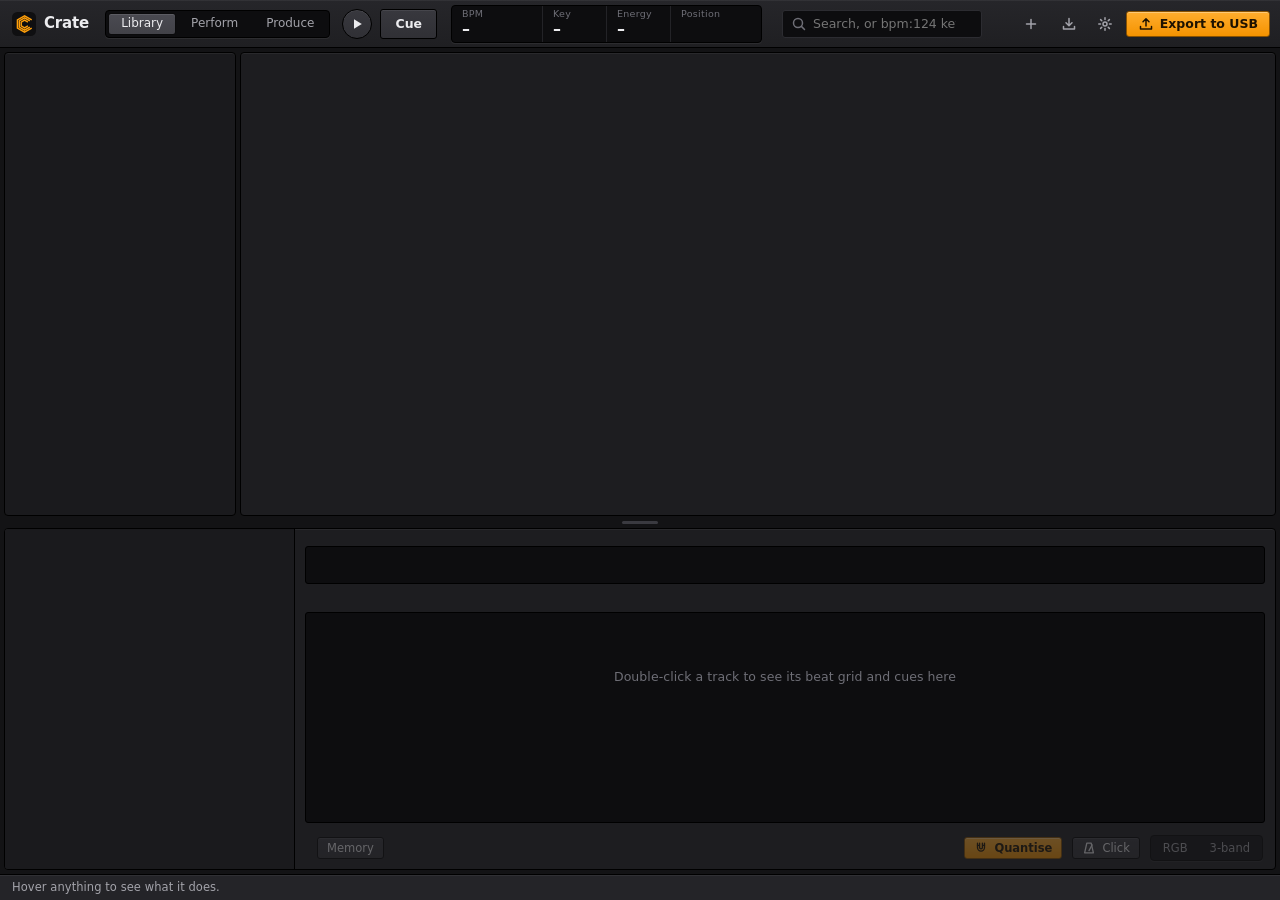
==== crate/web/index.html @ 129c5518 "Sticks in the sidebar: see what's on them, remove playlists and tracks (1.17.0) - Devices in the sid" ====
<!doctype html>
<html lang="en">
<head>
<meta charset="utf-8">
<meta name="viewport" content="width=device-width, initial-scale=1">
<title>Crate</title>
<link rel="icon" href="icon.png">
<link rel="stylesheet" href="css/base.css">
<link rel="stylesheet" href="css/library.css">
<link rel="stylesheet" href="css/perform.css">
<link rel="stylesheet" href="css/produce.css">
<link rel="stylesheet" href="css/theme.css">
<script type="module" src="js/app.js"></script>
</head>
<body>
<svg width="0" height="0" style="position:absolute" aria-hidden="true">
  <defs><radialGradient id="knobcap" cx="40%" cy="30%" r="75%"><stop offset="0" stop-color="#666a76"/><stop offset=".6" stop-color="#2c2e36"/><stop offset="1" stop-color="#17181d"/></radialGradient></defs>
  <symbol id="logo" viewBox="0 0 1024 1024"><rect width="1024" height="1024" rx="228" fill="#0f0f11"/><path d="M 840.8 336.0 L 536.0 160.0 L 231.2 336.0 L 231.2 688.0 L 536.0 864.0 L 840.8 688.0" fill="none" stroke="#ff9f0a" stroke-width="62" stroke-linejoin="miter" stroke-miterlimit="4"/><path d="M 759.4 383.0 L 536.0 254.0 L 312.6 383.0 L 312.6 641.0 L 536.0 770.0 L 759.4 641.0" fill="none" stroke="#ff9f0a" stroke-width="62" stroke-linejoin="miter" stroke-miterlimit="4"/><path d="M 678.0 430.0 L 536.0 348.0 L 394.0 430.0 L 394.0 594.0 L 536.0 676.0 L 678.0 594.0" fill="none" stroke="#ff9f0a" stroke-width="62" stroke-linejoin="miter" stroke-miterlimit="4"/></symbol>
  <symbol id="logo-sm" viewBox="0 0 1024 1024"><rect width="1024" height="1024" rx="228" fill="#0f0f11"/><path d="M 840.8 336.0 L 536.0 160.0 L 231.2 336.0 L 231.2 688.0 L 536.0 864.0 L 840.8 688.0" fill="none" stroke="#ff9f0a" stroke-width="62" stroke-linejoin="miter" stroke-miterlimit="4"/><path d="M 759.4 383.0 L 536.0 254.0 L 312.6 383.0 L 312.6 641.0 L 536.0 770.0 L 759.4 641.0" fill="none" stroke="#ff9f0a" stroke-width="62" stroke-linejoin="miter" stroke-miterlimit="4"/><path d="M 678.0 430.0 L 536.0 348.0 L 394.0 430.0 L 394.0 594.0 L 536.0 676.0 L 678.0 594.0" fill="none" stroke="#ff9f0a" stroke-width="62" stroke-linejoin="miter" stroke-miterlimit="4"/></symbol>
  <symbol id="i-search" viewBox="0 0 16 16"><circle cx="7" cy="7" r="4.5"/><path d="M10.4 10.4 13.5 13.5"/></symbol>
  <symbol id="i-plus" viewBox="0 0 16 16"><path d="M8 3.5v9M3.5 8h9"/></symbol>
  <symbol id="i-folder" viewBox="0 0 16 16"><path d="M2.5 4.5a1 1 0 0 1 1-1h2.8l1.4 1.4h4.8a1 1 0 0 1 1 1v5.6a1 1 0 0 1-1 1h-9a1 1 0 0 1-1-1z"/></symbol>
  <symbol id="i-list" viewBox="0 0 16 16"><path d="M2.5 4.5h6.5M2.5 8h6.5M2.5 11.5h3.5"/><path d="M12.5 4v6.5"/><circle cx="11.2" cy="11" r="1.5"/></symbol>
  <symbol id="i-smart" viewBox="0 0 16 16"><path d="M2.5 4.5h5M2.5 8h4M2.5 11.5h3"/><path d="m11.5 3 .7 1.8 1.8.7-1.8.7-.7 1.8-.7-1.8-1.8-.7 1.8-.7zM11 9.5l.45 1.05 1.05.45-1.05.45L11 12.5l-.45-1.05L9.5 11l1.05-.45z"/></symbol>
  <symbol id="i-set" viewBox="0 0 16 16"><path d="M2.5 12.5c2-1 2.5-5 4.5-5s2 3 4 3 1.5-5 2.5-6"/><circle cx="2.5" cy="12.5" r="1"/><circle cx="13.5" cy="4.5" r="1"/></symbol>
  <symbol id="i-history" viewBox="0 0 16 16"><path d="M3 8a5 5 0 1 0 1.5-3.6"/><path d="M3 3v2.5h2.5M8 5.5V8l1.8 1.3"/></symbol>
  <symbol id="i-library" viewBox="0 0 16 16"><rect x="2.5" y="3" width="2.5" height="10" rx=".5"/><rect x="6.2" y="3" width="2.5" height="10" rx=".5"/><path d="m10.3 3.6 2.3-.6 2 9.3-2.3.6z"/></symbol>
  <symbol id="i-warn" viewBox="0 0 16 16"><path d="M8 2.8 14 13H2z"/><path d="M8 6.6v3M8 11.2v.1"/></symbol>
  <symbol id="i-copy" viewBox="0 0 16 16"><rect x="5" y="5" width="8" height="8" rx="1.2"/><path d="M3 10.5V4a1 1 0 0 1 1-1h6.5"/></symbol>
  <symbol id="i-heart" viewBox="0 0 16 16"><path d="M8 13s-5-3-5-6.5A2.7 2.7 0 0 1 8 5a2.7 2.7 0 0 1 5 1.5C13 10 8 13 8 13z"/></symbol>
  <symbol id="i-import" viewBox="0 0 16 16"><path d="M8 2.5v7M5 6.8l3 3 3-3"/><path d="M2.5 10.5V13h11v-2.5"/></symbol>
  <symbol id="i-export" viewBox="0 0 16 16"><path d="M8 10V3M5 5.7l3-3 3 3"/><path d="M2.5 10.5V13h11v-2.5"/></symbol>
  <symbol id="i-gear" viewBox="0 0 16 16"><circle cx="8" cy="8" r="2"/><path d="M8 1.8v1.7M8 12.5v1.7M14.2 8h-1.7M3.5 8H1.8M12.4 3.6l-1.2 1.2M4.8 11.2l-1.2 1.2M12.4 12.4l-1.2-1.2M4.8 4.8 3.6 3.6"/></symbol>
  <symbol id="i-play" viewBox="0 0 16 16"><path d="M5 3.2v9.6l7.8-4.8z"/></symbol>
  <symbol id="i-pause" viewBox="0 0 16 16"><path d="M4.5 3h2.6v10H4.5zM8.9 3h2.6v10H8.9z"/></symbol>
  <symbol id="i-chev" viewBox="0 0 16 16"><path d="m6 3.5 4.5 4.5L6 12.5"/></symbol>
  <symbol id="i-magnet" viewBox="0 0 16 16"><path d="M4 2.5v5a4 4 0 0 0 8 0v-5"/><path d="M4 5h2.4M9.6 5H12M6.4 2.5v5a1.6 1.6 0 0 0 3.2 0v-5"/></symbol>
  <symbol id="i-metro" viewBox="0 0 16 16"><path d="M5.5 2.5h5L13 13.5H3z"/><path d="m8 11 3.5-6.5"/></symbol>
  <symbol id="i-note" viewBox="0 0 16 16"><path d="M6 12V3.5l7-1.5V10.5"/><circle cx="4.5" cy="12" r="1.8"/><circle cx="11.5" cy="10.5" r="1.8"/></symbol>
  <symbol id="i-check" viewBox="0 0 16 16"><path d="m3.5 8.5 3 3 6-7"/></symbol>
  <symbol id="i-down" viewBox="0 0 16 16"><circle cx="8" cy="8" r="5.5"/><path d="M8 5v5.5M5.8 8.6 8 10.8l2.2-2.2"/></symbol>
  <symbol id="i-x" viewBox="0 0 16 16"><path d="m4 4 8 8M12 4l-8 8"/></symbol>
  <symbol id="i-store" viewBox="0 0 16 16"><path d="M3 6h10l-.8 7.2a1 1 0 0 1-1 .8H4.8a1 1 0 0 1-1-.8z"/><path d="M5.5 6V5a2.5 2.5 0 0 1 5 0v1"/></symbol>
  <symbol id="i-reveal" viewBox="0 0 16 16"><path d="M9 3h4v4M13 3 7.5 8.5"/><path d="M12 9.5V12a1 1 0 0 1-1 1H4a1 1 0 0 1-1-1V5a1 1 0 0 1 1-1h2.5"/></symbol>
  <symbol id="i-phones" viewBox="0 0 16 16"><path d="M2.8 10V8a5.2 5.2 0 0 1 10.4 0v2"/><rect x="2.3" y="9.3" width="2.8" height="4" rx="1"/><rect x="10.9" y="9.3" width="2.8" height="4" rx="1"/></symbol>
  <symbol id="i-deck" viewBox="0 0 16 16"><circle cx="5" cy="8" r="3.2"/><circle cx="5" cy="8" r=".8"/><path d="M11 4v8M13.5 5.5v5"/></symbol>
  <symbol id="i-trash" viewBox="0 0 16 16"><path d="M3 4.5h10M6.5 4.5V3h3v1.5M4.5 4.5l.6 8.5h5.8l.6-8.5M7 7v4M9 7v4"/></symbol>
  <symbol id="i-usb" viewBox="0 0 16 16"><path d="M5.5 6h5v7.5h-5zM6.5 6V2.5h3V6M7.5 4h1"/></symbol>
  <symbol id="i-wave" viewBox="0 0 16 16"><path d="M2 8h1.5M4.5 5v6M7 3v10M9.5 5.5v5M12 6.5v3M14 8h.5"/></symbol>
  <symbol id="i-stop" viewBox="0 0 16 16"><rect x="4" y="4" width="8" height="8" rx=".5"/></symbol>
  <symbol id="i-link" viewBox="0 0 16 16"><path d="M7 9a2.6 2.6 0 0 0 3.7 0l2.2-2.2a2.6 2.6 0 0 0-3.7-3.7L8.4 4"/><path d="M9 7a2.6 2.6 0 0 0-3.7 0L3.1 9.2a2.6 2.6 0 0 0 3.7 3.7l.8-.8"/></symbol>
  <symbol id="i-cue" viewBox="0 0 16 16"><path d="M3.5 3v10"/><path d="M3.5 3.5h8l-2 2.5 2 2.5h-8"/></symbol>
</svg>

<div class="app">
  <header class="panel topbar">
    <div class="brand"><svg aria-hidden="true"><use href="#logo-sm"/></svg><span>Crate</span></div>
    <div class="seg mode" role="tablist" data-help="<b>Mode</b>  Library to prepare, Perform to play live, Produce to make  F5 / F6 / F7">
      <button class="btn sm on" id="mLib" role="tab">Library</button><button class="btn sm" id="mPerf" role="tab">Perform</button><button class="btn sm" id="mProd" role="tab">Produce</button></div>
    <button class="btn icon" id="play" data-help="<b>Play / pause</b>  Space" aria-label="Play"><svg class="i fill"><use href="#i-play"/></svg></button>
    <button class="btn" id="cueBtn" data-help="<b>Cue</b>  Back to the first memory cue">Cue</button>
    <div class="readouts">
      <div class="ro" data-help="<b>Tempo</b>  Click to type a BPM. Tracks that change tempo show each one, and live-played ones show Variable"><small>BPM</small><input id="rBpm" inputmode="decimal" aria-label="BPM" value="–"></div>
      <div class="ro" data-help="<b>Key</b>  Camelot notation. Compatible tracks get an outline in the list"><small>Key</small><b id="rKey">–</b></div>
      <div class="ro" data-help="<b>Energy</b>  1 to 10, from loudness, top end, tempo and how much of the track runs at full intensity"><small>Energy</small><b id="rEnergy">–</b></div>
      <div class="ro" data-help="<b>Position</b>"><small>Position</small><canvas id="rPos" class="ctext ro-clock"></canvas></div>
    </div>
    <div class="search"><svg class="i"><use href="#i-search"/></svg><input class="field" id="q" type="search" placeholder="Search, or bpm:124 key:8A" aria-label="Search" data-help="<b>Search</b>  Text matches title, artist, album, genre, label and comments. Add bpm:, key: or energy: to filter  Ctrl+F"><span class="kbd">Ctrl F</span></div>
    <div class="spacer"></div>
    <button class="btn ghost" id="addMusic" data-help="<b>Add music</b>  Watch a folder. New files are analysed automatically"><svg class="i"><use href="#i-plus"/></svg><span class="lbl">Add music</span></button>
    <button class="btn ghost" id="importRb" data-help="<b>Import from rekordbox</b>  Brings across playlists, grids, cues, ratings and colours from rekordbox's XML export"><svg class="i"><use href="#i-import"/></svg><span class="lbl">rekordbox</span></button>
    <button class="btn sm" id="updateBtn" hidden></button>
    <button class="btn ghost icon" id="settingsBtn" data-help="<b>Settings</b>" aria-label="Settings"><svg class="i"><use href="#i-gear"/></svg></button>
    <button class="btn primary" id="exportBtn" data-help="<b>Export to USB</b>  Writes sticks any Pioneer player can read"><svg class="i"><use href="#i-export"/></svg>Export to USB</button>
  </header>

  <section class="perform" id="perform" aria-label="Performance"></section>
  <section class="produce" id="produce" aria-label="Production"></section>
  <div class="split" id="psplit" data-help="<b>Resize</b>  Drag to give the decks or the library more room. Double-click to reset"></div>
  <div class="main">
    <nav class="panel side" id="side" aria-label="Library"></nav>
    <section class="panel list" id="listPanel"></section>
  </div>

  <div class="split" id="split" data-help="<b>Resize</b>  Drag to give the deck or the list more room. Double-click to reset"></div>
  <section class="panel detail off" id="detail">
    <div class="insp" id="insp"></div>
    <div class="editor">
      <canvas id="vox" data-help="<b>Vocals</b>  The pale marks are where vocals are. Click to jump"></canvas>
      <canvas id="overview" data-help="<b>Overview</b>  Click to jump. The outline shows the zoomed view"></canvas>
      <canvas id="ruler" data-help="<b>Bars</b>  Click to jump"></canvas>
      <canvas id="wave" data-help="<b>Waveform</b>  Drag to scrub, flick to coast, scroll to zoom. Shift-click a cue to delete it"></canvas>
      <div class="tools">
        <div class="pads" id="pads"></div>
        <button class="btn sm" id="memBtn" data-help="<b>Memory cue</b>  At the playhead  M">Memory</button>
        <div class="spacer"></div>
        <button class="btn sm on" id="quant" data-help="<b>Quantise</b>  Snap new cues to the grid  Q"><svg class="i sm"><use href="#i-magnet"/></svg>Quantise</button>
        <button class="btn sm" id="metro" data-help="<b>Click</b>  A tick on every beat, to check the grid by ear"><svg class="i sm"><use href="#i-metro"/></svg>Click</button>
        <div class="seg" data-help="<b>Waveform colour</b>  RGB: bass red, mids green, highs blue. 3-band: CDJ-3000 style"><button class="btn sm" id="wRGB">RGB</button><button class="btn sm" id="w3">3-band</button></div>
      </div>
    </div>
  </section>

  <footer class="panel status">
    <div id="info"></div>
    <div class="job" id="job" hidden><span id="jobmsg"></span><span class="bar"><b id="jobbar" style="width:0"></b></span><button class="btn sm" id="jobStop" hidden data-help="<b>Stop</b>  Stops the export. The stick's library is left as it was">Stop</button></div>
  </footer>
</div>
<audio id="audio" preload="auto"></audio>
<input type="file" id="updateFile" accept=".zip" hidden>

</body>
</html>
---- crate/web/css/base.css ----
/* Crate: tokens, controls, app frame, status bar, sheets, menus, toasts.
   Pro-audio house style: solid charcoal surfaces, hairline edges, solid controls with real
   pressed states, and colour only where it means something (decks, cues, keys, meters). */
:root {
  --chassis: #131315; --panel: #1d1d20; --panel-2: #242428; --raised: #2b2b30; --well: #0d0d0f;
  --edge: #000; --line: #2c2c31; --line-soft: #232327; --hi: rgba(255,255,255,.055);
  --text: #ececef; --text2: #a3a3aa; --text3: #6e6e76;
  --accent: #ff9f0a; --accent-ink: #1e1200; --sel: #24467a; --sel-hi: #2d5594; --focus: #0a84ff;
  --danger: #ff5f57; --ok: #30d158;
  --btn: linear-gradient(#38383e, #303035); --btn-hover: linear-gradient(#404047, #37373d); --btn-down: #26262a;
  --r1: 2px; --r2: 3px; --r3: 4px; --r4: 6px; --r5: 8px;
  --font: "SF Pro Text", "Segoe UI Variable Text", "Segoe UI", system-ui, -apple-system, sans-serif;
  --display: "SF Pro Display", "Segoe UI Variable Display", "Segoe UI", system-ui, sans-serif;
  --row: 30px; --fs: 12.5px;
  color-scheme: dark;
}
:root.compact { --row: 24px; --fs: 12px; }
* { box-sizing: border-box; }
html, body { margin: 0; height: 100%; }
body { color: var(--text); background: var(--chassis); font: var(--fs)/1.4 var(--font); overflow: hidden; font-variant-numeric: tabular-nums;
  -webkit-font-smoothing: antialiased; user-select: none; cursor: default; letter-spacing: .005em; }
button, input, select, textarea { font: inherit; color: inherit; }
::selection { background: var(--sel-hi); }
svg.i { width: 16px; height: 16px; flex: none; fill: none; stroke: currentColor; stroke-width: 1.5; stroke-linecap: round; stroke-linejoin: round; }
svg.i.sm { width: 14px; height: 14px; }
svg.i.xs { width: 10px; height: 10px; }
svg.i.fill { fill: currentColor; stroke: none; }
::-webkit-scrollbar { width: 11px; height: 11px; }
::-webkit-scrollbar-thumb { background: #3a3a40; border-radius: 6px; border: 3px solid var(--panel); }
::-webkit-scrollbar-thumb:hover { background: #4a4a51; }
::-webkit-scrollbar-corner, ::-webkit-scrollbar-track { background: transparent; }

/* ---------- controls ---------- */
.btn { position: relative; display: inline-flex; align-items: center; justify-content: center; gap: 6px; height: 26px; padding: 0 11px; white-space: nowrap;
  border: 1px solid var(--edge); border-radius: var(--r2); background: var(--btn); color: var(--text); font-weight: 500;
  box-shadow: inset 0 1px 0 rgba(255,255,255,.07); transition: background-color 80ms, color 80ms; }
.btn:hover { background: var(--btn-hover); }
.btn:active { background: var(--btn-down); box-shadow: inset 0 1px 2px rgba(0,0,0,.55); }
.btn.ghost { background: transparent; border-color: transparent; box-shadow: none; color: var(--text2); }
.btn.ghost:hover { background: var(--raised); color: var(--text); }
.btn.ghost:active { background: var(--btn-down); }
.btn.icon { width: 26px; padding: 0; }
.btn.on, .btn.primary { background: linear-gradient(#ffad2e, #f59300); border-color: #8a5200; color: var(--accent-ink); font-weight: 600; box-shadow: inset 0 1px 0 rgba(255,255,255,.35); }
.btn.on:hover, .btn.primary:hover { background: linear-gradient(#ffb848, #fb9c0c); }
.btn.on:active, .btn.primary:active { background: #e08600; box-shadow: inset 0 1px 2px rgba(0,0,0,.35); }
.btn.danger { color: var(--danger); }
.btn:disabled { opacity: .4; pointer-events: none; }
.btn.sm { height: 22px; padding: 0 9px; font-size: 11.5px; }
.btn.sm.icon { width: 22px; padding: 0; }
.seg { display: inline-flex; background: var(--well); border: 1px solid var(--edge); border-radius: var(--r3); padding: 2px; gap: 2px; box-shadow: 0 1px 0 var(--hi); }
.seg .btn { height: 20px; background: transparent; border-color: transparent; box-shadow: none; color: var(--text2); font-weight: 500; }
.seg .btn:hover { color: var(--text); background: transparent; }
.seg .btn.on { background: linear-gradient(#4a4a51, #424248); border-color: #0a0a0b; color: var(--text); box-shadow: inset 0 1px 0 rgba(255,255,255,.1); }
:focus-visible { outline: 2px solid var(--focus); outline-offset: 1px; }
.field, select, textarea { height: 26px; background: var(--well); border: 1px solid var(--line); border-radius: var(--r2); padding: 0 9px; user-select: text; transition: border-color 100ms, box-shadow 100ms; }
textarea { height: auto; padding: 6px 9px; resize: vertical; }
.field:focus, select:focus, textarea:focus { outline: none; border-color: var(--focus); box-shadow: 0 0 0 3px rgba(10,132,255,.25); }
select option { background: var(--panel-2); }
.switch { appearance: none; width: 32px; height: 19px; border-radius: 10px; background: #3a3a40; position: relative; flex: none; margin: 0; transition: background-color 160ms; box-shadow: inset 0 0 0 1px rgba(0,0,0,.4); }
.switch::after { content: ""; position: absolute; top: 2px; left: 2px; width: 15px; height: 15px; border-radius: 50%; background: #f4f4f6; box-shadow: 0 1px 2px rgba(0,0,0,.5); transition: transform 180ms ease-out; }
.switch:checked { background: var(--ok); }
.switch:checked::after { transform: translateX(13px); }
input[type=range] { accent-color: var(--accent); }
.kbd { font-size: 10.5px; color: var(--text3); padding: 0 5px; line-height: 17px; border-radius: var(--r1); border: 1px solid var(--line); background: var(--panel-2); }

/* ---------- frame ---------- */
.app { display: grid; grid-template-rows: 48px minmax(0, 1fr) 4px var(--deck, clamp(250px, 38vh, 400px)) 26px; height: 100vh; padding: 0 4px 0; row-gap: 4px; }
.app > .split { margin: -4px 0; height: 12px; align-self: center; cursor: row-resize; position: relative; z-index: 5; }
.app > .split::after { content: ""; position: absolute; left: 50%; top: 50%; width: 36px; height: 3px; margin: -1.5px 0 0 -18px; border-radius: 2px; background: #3a3a40; transition: background-color 120ms; }
.app > .split:hover::after, .app > .split.drag::after { background: var(--accent); }
.panel { position: relative; background: var(--panel); border: 1px solid var(--edge); border-radius: var(--r3); min-height: 0; min-width: 0; box-shadow: inset 0 1px 0 var(--hi); }
.topbar { display: flex; align-items: center; gap: 8px; padding: 0 10px 0 12px; margin: 0 -4px; border-radius: 0; border-width: 0 0 1px; background: linear-gradient(#26262a, #1f1f22); }
.brand { display: flex; align-items: center; gap: 8px; font: 600 15px/1 var(--display); letter-spacing: -0.01em; margin-right: 8px; }
.brand svg { width: 24px; height: 24px; }
#play { width: 30px; height: 30px; border-radius: 50%; }
#cueBtn { height: 30px; padding: 0 14px; font-weight: 600; }
.readouts { display: flex; margin: 0 6px; background: var(--well); border: 1px solid var(--edge); border-radius: var(--r3); box-shadow: 0 1px 0 var(--hi); }
.ro { display: flex; flex-direction: column; justify-content: center; height: 36px; padding: 0 12px; min-width: 74px; position: relative; }
.ro + .ro { border-left: 1px solid var(--line-soft); }
.ro small { font-size: 9.5px; color: var(--text3); line-height: 1.1; letter-spacing: .03em; }
.ro b, .ro input { font: 600 16px/1.15 var(--display); letter-spacing: -0.01em; display: flex; align-items: center; gap: 7px; }
.ro input { all: unset; font: 600 16px/1.15 var(--display); letter-spacing: -0.01em; width: 70px; min-width: 70px; field-sizing: content; user-select: text; }  /* grows for "128→140" */
.ro .ctext { display: block; width: 70px; height: 19px; font: 600 16px/1.15 var(--display); letter-spacing: -0.01em; color: var(--text); }
.ro .energy i { height: 10px; }
.search { flex: 1; min-width: 200px; max-width: 420px; position: relative; display: flex; align-items: center; margin-left: 6px; }
.search svg { position: absolute; left: 9px; color: var(--text3); pointer-events: none; }
.search .field { width: 100%; padding: 0 56px 0 30px; height: 28px; }
.search .kbd { position: absolute; right: 7px; pointer-events: none; }
.search .field::-webkit-search-cancel-button { filter: invert(1) opacity(.5); }
.spacer { flex: 1; }
.main { display: grid; grid-template-columns: var(--side, 232px) minmax(0, 1fr); gap: 4px; min-height: 0; }

/* ---------- status bar ---------- */
.status { display: flex; align-items: center; gap: 12px; padding: 0 12px; margin: 0 -4px; font-size: 11.5px; color: var(--text2); border-radius: 0; border-width: 1px 0 0; background: var(--panel-2); }
#info { flex: 1; overflow: hidden; text-overflow: ellipsis; white-space: nowrap; }
#info b { color: var(--text); font-weight: 600; }
.job { display: flex; align-items: center; gap: 10px; white-space: nowrap; }
.job[hidden] { display: none; }
.bar { width: 150px; height: 5px; border-radius: 3px; background: var(--well); border: 1px solid var(--edge); overflow: hidden; }
.bar b { display: block; height: 100%; background: var(--accent); transition: width .3s ease-out; }
[hidden] { display: none !important; }  /* display rules on .btn and friends must not override it */
#updateBtn { color: var(--accent); border-color: color-mix(in oklab, var(--accent) 55%, black); box-shadow: inset 0 0 0 1px color-mix(in oklab, var(--accent) 25%, transparent); }
#updateBtn:disabled { opacity: .7; }

/* ---------- sheets, menus, toasts ---------- */
.scrim { position: fixed; inset: 0; background: rgba(0,0,0,.5); display: grid; place-items: center; z-index: 40; animation: fade 140ms ease-out; }
@keyframes fade { from { opacity: 0; } }
.sheet { width: min(560px, 94vw); max-height: 86vh; display: flex; flex-direction: column; border-radius: var(--r5); background: var(--panel-2); border: 1px solid #3a3a40;
  box-shadow: 0 24px 64px rgba(0,0,0,.6), inset 0 1px 0 var(--hi); animation: rise 220ms cubic-bezier(.2,.8,.2,1); }
@keyframes rise { from { opacity: 0; transform: scale(.97) translateY(6px); } }
.sheet header { padding: 18px 20px 2px; }
.sheet header h1 { margin: 0; font: 600 16px/1.3 var(--display); letter-spacing: -0.01em; }
.sheet header p { margin: 6px 0 0; color: var(--text2); line-height: 1.5; }
.sheet .body { padding: 12px 20px; overflow: auto; display: grid; gap: 14px; grid-auto-rows: max-content; }
.sheet footer { display: flex; gap: 8px; justify-content: flex-end; padding: 12px 20px 16px; border-top: 1px solid var(--line-soft); }
.sheet footer .left { margin-right: auto; color: var(--text3); align-self: center; }
.group { background: var(--panel); border: 1px solid var(--line); border-radius: var(--r4); overflow: hidden; }
.group > * + * { border-top: 1px solid var(--line-soft); }
.gr { display: flex; align-items: center; gap: 12px; min-height: 42px; padding: 7px 12px; }
.gr .lbl { flex: 1; min-width: 0; }
.gr .lbl small { display: block; color: var(--text3); font-size: 11.5px; margin-top: 2px; line-height: 1.4; }
.glabel { font-size: 11px; color: var(--text3); font-weight: 600; margin: 2px 4px -8px; letter-spacing: .02em; }
.tree { max-height: 200px; overflow: auto; padding: 4px 0; }
.tree label, .check { display: flex; gap: 9px; align-items: center; padding: 5px 12px; }
.tree label:hover { background: var(--raised); }
.tree svg { color: var(--text3); }
input[type=checkbox]:not(.switch), input[type=radio] { accent-color: var(--focus); margin: 0; width: 14px; height: 14px; }
.rule { display: grid; grid-template-columns: 140px 130px 1fr 26px; gap: 8px; align-items: center; padding: 7px 12px; }
.rule .vals { display: flex; gap: 8px; } .rule .vals .field { width: 100%; min-width: 0; }
.arcs { display: grid; grid-template-columns: repeat(4, 1fr); gap: 8px; }
.arc { padding: 10px; border-radius: var(--r4); background: var(--panel); border: 1px solid var(--line); display: grid; gap: 4px; text-align: left; transition: border-color 100ms, background-color 100ms; }
.arc:hover { background: var(--raised); }
.arc svg { width: 100%; height: 36px; }
.arc.on { border-color: var(--accent); background: #2a2218; }
.arc small { color: var(--text3); font-size: 11px; }
.menu { max-height: min(70vh, 520px); overflow-y: auto; }  /* long lists (playlists, versions) scroll */
.menu { position: fixed; z-index: 50; min-width: 210px; border-radius: var(--r4); padding: 4px; background: var(--panel-2); border: 1px solid #3c3c42;
  box-shadow: 0 14px 40px rgba(0,0,0,.55), inset 0 1px 0 var(--hi); animation: pop 120ms ease-out; transform-origin: top left; }
@keyframes pop { from { opacity: 0; transform: scale(.98); } }
.menu > div { display: flex; align-items: center; gap: 8px; height: 26px; padding: 0 9px; border-radius: var(--r2); }
.menu > div:hover { background: var(--focus); color: #fff; }
.menu > div:hover svg, .menu > div:hover .kbd { color: #fff; border-color: transparent; background: transparent; }
.menu > div .kbd { margin-left: auto; background: none; border: 0; }
.menu > div.danger { color: var(--danger); }
.menu > div.danger:hover { background: var(--danger); color: #fff; }
.menu hr { border: 0; border-top: 1px solid var(--line); margin: 4px 6px; }
.toast { position: fixed; left: 50%; bottom: 40px; transform: translateX(-50%); z-index: 60; border-radius: var(--r4); padding: 9px 16px; max-width: 600px;
  background: var(--raised); border: 1px solid #3c3c42; box-shadow: 0 12px 32px rgba(0,0,0,.5); animation: toast 180ms ease-out; }
@keyframes toast { from { opacity: 0; transform: translate(-50%, 6px); } }
@media (max-width: 1720px) { .search .kbd { display: none; } .search .field { padding-right: 12px; } }
@media (max-width: 1440px) { .topbar .btn.ghost .lbl { display: none; } .topbar .btn.ghost:has(.lbl) { width: 30px; padding: 0; } .ro { min-width: 64px; padding: 0 10px; } }
@media (max-width: 1180px) { .brand span, .ro:nth-child(4) { display: none; } }
@media (prefers-reduced-motion: reduce) { *, *::before, *::after { animation: none !important; transition: none !important; } }
@media (prefers-contrast: more) { :root { --line: #55555c; --line-soft: #44444a; --text2: #cfcfd5; --text3: #a2a2aa; } }
.chk { display: grid; grid-template-columns: 18px 1fr; gap: 10px; padding: 9px 12px; line-height: 1.45; }
.chk .i { margin-top: 2px; }
.chk.error .i { color: var(--danger); }
.chk.warning .i { color: var(--text2); }
---- crate/web/css/library.css ----
/* Library mode: browser, track list, special views, preview deck */
/* ---------- browser ---------- */
.side { overflow: auto; padding: 8px 0 16px; background: #1a1a1d; }
.side h3 { font-size: 11px; font-weight: 600; color: var(--text3); margin: 14px 14px 4px; display: flex; justify-content: space-between; align-items: center; height: 20px; letter-spacing: .02em; }
.side h3:first-child { margin-top: 2px; }
.item { position: relative; display: flex; align-items: center; gap: 8px; height: 26px; padding: 0 10px; margin: 0 6px; border-radius: var(--r2); white-space: nowrap; color: var(--text); }
.item .nm { overflow: hidden; text-overflow: ellipsis; flex: 1; }
.item .n { color: var(--text3); font-size: 11px; }
.item svg { color: var(--text2); }
.item:hover { background: rgba(255,255,255,.04); }
.item.on { background: var(--sel); color: #fff; }
.item.on svg, .item.on .n { color: rgba(255,255,255,.85); }
.item.drop { box-shadow: inset 0 0 0 2px var(--focus); }
.item .tw { width: 12px; display: inline-flex; justify-content: center; transition: transform 160ms ease-out; }
.item .tw svg { width: 10px; height: 10px; }
.item .tw.open { transform: rotate(90deg); }
.item input { all: unset; flex: 1; background: var(--well); border: 1px solid var(--focus); border-radius: var(--r1); padding: 0 5px; height: 20px; user-select: text; }
.count { font-size: 10.5px; font-weight: 600; padding: 0 6px; border-radius: 8px; line-height: 16px; }
.count.warn { background: var(--danger); color: #fff; }

/* ---------- list ---------- */
.list { display: flex; flex-direction: column; overflow: hidden; }
.listhead { display: flex; align-items: center; gap: 10px; height: 42px; padding: 0 12px; flex: none; border-bottom: 1px solid var(--line-soft); }
.listhead h2 { margin: 0; font: 600 15px/1 var(--display); letter-spacing: -0.01em; white-space: nowrap; }
.listhead .sub { color: var(--text3); white-space: nowrap; }
.cols { display: flex; height: 24px; align-items: stretch; font-size: 11px; color: var(--text2); flex: none; border-bottom: 1px solid var(--edge); background: var(--panel-2); overflow: hidden; }
.cols > div { position: relative; padding: 0 8px; display: flex; align-items: center; gap: 4px; white-space: nowrap; overflow: hidden; flex: none; border-right: 1px solid var(--line-soft); }
.cols > div:hover { background: rgba(255,255,255,.03); color: var(--text); }
.cols > div.on { color: var(--text); font-weight: 600; }
.cols > div.on .arr { color: var(--accent); }
.cols > div.num { justify-content: flex-end; }
.cols .grip { position: absolute; right: -3px; top: 0; bottom: 0; width: 7px; cursor: col-resize; z-index: 2; }
.cols .grip:hover, .cols .grip.drag { background: var(--focus); width: 3px; right: -1px; }
.scroller { flex: 1; overflow: auto; position: relative; outline: none; }
.rows { position: relative; min-width: 100%; }
.r { position: absolute; left: 0; height: var(--row); display: flex; align-items: center; min-width: 100%; }
.r:nth-child(even) { background: rgba(255,255,255,.018); }
.r > div { padding: 0 8px; white-space: nowrap; overflow: hidden; text-overflow: ellipsis; flex: none; }
.r:hover { background: rgba(255,255,255,.045); }
.r.sel, .r.sel:hover { background: var(--sel); color: #fff; }
.r.sel .t2, .r.sel .t3 { color: rgba(255,255,255,.8); }
.r.loaded .ttl { color: var(--accent); }
.r.sel.loaded .ttl { color: #ffc56b; }
.r.missing > div { color: var(--text3); }
.r.missing .ttl { text-decoration: line-through rgba(255,255,255,.35); }
.r.dropline { box-shadow: inset 0 2px 0 var(--focus); }
.ttl { font-weight: 500; }
.num { text-align: right; }
.t2 { color: var(--text2); } .t3 { color: var(--text3); }
.thumb { width: calc(var(--row) - 8px); height: calc(var(--row) - 8px); border-radius: var(--r1); background: center/cover; display: block; box-shadow: inset 0 0 0 1px rgba(255,255,255,.08); }
.mini { display: block; width: 96px; height: 22px; }
:root.compact .mini { height: 18px; width: 76px; }
.key { display: inline-block; min-width: 32px; text-align: center; border-radius: var(--r1); padding: 0 5px; font-size: 11px; font-weight: 700; color: rgba(0,0,0,.85); line-height: 17px; background: var(--kc); }
.key.match { box-shadow: inset 0 0 0 1.5px rgba(255,255,255,.95); }
.tempos { color: var(--text); font-variant-numeric: tabular-nums; }
.tempos i { font-style: normal; color: var(--text3); margin-left: 3px; font-size: 10.5px; }
.r.sel .tempos i { color: rgba(255,255,255,.7); }
.chip.tempo { color: var(--accent); border-color: #6b4a14; }
.energy { display: inline-flex; gap: 2px; vertical-align: middle; align-items: flex-end; }
.energy i { width: 3px; height: 11px; border-radius: 1px; background: #303036; }
.energy i.on { background: var(--ec); }
.fmt { font-size: 9.5px; font-weight: 700; letter-spacing: .04em; padding: 1px 5px; border-radius: var(--r1); border: 1px solid var(--line); color: var(--text2); margin-right: 5px; }
.fmt.ll { color: var(--ok); border-color: #1f5a30; }
.eq { display: inline-flex; gap: 2px; align-items: flex-end; height: 11px; }
.eq i { width: 3px; height: 100%; background: var(--accent); transform-origin: bottom; transform: scaleY(.4); animation: eq 900ms ease-in-out infinite; }
.eq i:nth-child(2) { animation-delay: -300ms; } .eq i:nth-child(3) { animation-delay: -600ms; }
.eq.paused i { animation-play-state: paused; }
@keyframes eq { 0%, 100% { transform: scaleY(.3); } 50% { transform: scaleY(1); } }  /* transform: no layout per frame */
.dot { width: 8px; height: 8px; border-radius: 2px; display: inline-block; }
.flag { color: var(--danger); display: inline-flex; }
.held { color: var(--accent); }
.empty { position: absolute; inset: 0; display: grid; place-content: center; justify-items: center; text-align: center; gap: 12px; color: var(--text2); padding: 20px; }
.empty .logo { width: 64px; height: 64px; }
.empty strong { color: var(--text); font: 600 18px/1.25 var(--display); letter-spacing: -0.01em; }
.empty p { margin: 0; max-width: 420px; line-height: 1.55; }

/* duplicates / wishlist views */
.pane { overflow: auto; padding: 12px; display: grid; gap: 10px; align-content: start; }
.list > .pane { flex: 1 1 auto; min-height: 0; }  /* fill the panel and scroll inside it */
.card { background: var(--panel-2); border: 1px solid var(--line); border-radius: var(--r4); overflow: hidden; }
.card .row { display: flex; align-items: center; gap: 12px; padding: 8px 12px; min-height: 42px; }
.card .row + .row { border-top: 1px solid var(--line-soft); }
.card .row .grow { flex: 1; min-width: 0; }
.card .row .grow > div { overflow: hidden; text-overflow: ellipsis; white-space: nowrap; }
.tag { font-size: 10.5px; padding: 1px 7px; border-radius: var(--r1); border: 1px solid var(--line); color: var(--text2); }
.tag.good { color: var(--ok); border-color: #1f5a30; }
.tag.bad { color: var(--danger); border-color: #6b2622; }

/* downloads (Labs) */
.pane.dl { display: block; }  /* a grid would squash the cards to fit instead of scrolling */
.pane.dl > * + * { margin-top: 10px; }
.dl .row .ttl { overflow: hidden; text-overflow: ellipsis; white-space: nowrap; }
.dl .row.lib { cursor: default; }
.dl .row.lib:hover { background: rgba(255,255,255,.035); }
.dl .row > .i { flex: none; color: var(--text2); }
.dl .row.lib > .i { color: var(--ok); }
.dlstate { font-size: 11.5px; color: var(--text2); min-width: 120px; text-align: right; font-variant-numeric: tabular-nums; }
.dlstate.bad { color: var(--danger); }
.dl .group + .vers { border-top: 0; }
.vers { max-height: 264px; overflow-y: auto; background: var(--well); border-top: 1px solid var(--line-soft); border-bottom: 1px solid var(--line-soft); }
.vers .row { min-height: 34px; padding: 4px 12px 4px 28px; }
.vers .row + .row { border-top: 1px solid rgba(255,255,255,.04); }
.dl .why { color: #ff8f88; white-space: normal; }
.vers.batch { max-height: 320px; }
.vers.batch .row { padding-left: 12px; }
.dl .i.ok { color: var(--ok); } .dl .i.bad { color: var(--danger); }
.dl .btn .i.down { transform: rotate(90deg); }
.dl .row .btn { flex: none; }
.dlbar { width: 120px; height: 4px; background: var(--well); border-radius: 2px; overflow: hidden; flex: none; }
.dlbar b { display: block; height: 100%; background: var(--accent); transition: width 300ms linear; }

/* ---------- preview deck ---------- */
.detail { display: grid; grid-template-columns: 290px minmax(0, 1fr); overflow: hidden; }
.detail.off .tools { opacity: .35; pointer-events: none; }
.detail.off .editor { position: relative; pointer-events: none; }
.detail.off .editor::after { content: "Double-click a track to see its beat grid and cues here"; position: absolute; inset: 0 0 44px; display: grid; place-items: center; color: var(--text3); font-size: 12.5px; }
.insp { border-right: 1px solid var(--edge); padding: 12px; display: flex; flex-direction: column; gap: 12px; overflow: auto; background: #1a1a1d; }
.insp .head { display: grid; grid-template-columns: 56px 1fr; gap: 11px; align-items: center; }
.insp .art { width: 56px; height: 56px; border-radius: var(--r2); background: center/cover; display: grid; place-items: center; color: rgba(255,255,255,.5); box-shadow: inset 0 0 0 1px rgba(255,255,255,.08); }
.insp .art svg { width: 20px; height: 20px; }
.insp .title { font: 600 14px/1.25 var(--display); overflow: hidden; text-overflow: ellipsis; white-space: nowrap; }
.insp .sub { color: var(--text2); overflow: hidden; text-overflow: ellipsis; white-space: nowrap; margin-top: 2px; }
.insp .chips { display: flex; gap: 5px; margin-top: 6px; flex-wrap: wrap; }
.chip { font-size: 10.5px; font-weight: 500; padding: 0 6px; line-height: 17px; border-radius: var(--r1); border: 1px solid var(--line); color: var(--text2); }
.problem { color: #ff8f88; }
.facts { display: grid; grid-template-columns: auto 1fr; gap: 0 12px; font-size: 12px; align-items: center; background: var(--panel); border: 1px solid var(--line); border-radius: var(--r4); padding: 2px 10px; }
.facts > * { min-height: 30px; padding: 2px 0; display: flex; align-items: center; border-bottom: 1px solid var(--line-soft); }
.facts > *:nth-last-child(-n+2) { border-bottom: 0; }
.facts > span { color: var(--text3); }
.facts .row { display: flex; gap: 4px; align-items: center; flex-wrap: nowrap; }
.facts .row .btn.sm { padding: 0 7px; }
.issues { display: grid; gap: 6px; font-size: 12px; color: #ff8f88; background: #2a1918; border: 1px solid #5a2622; border-radius: var(--r4); padding: 9px 11px; }
.stars { color: var(--text3); font-size: 13px; letter-spacing: 2px; cursor: pointer; }
.stars b { color: var(--accent); font-weight: 400; }
.stars:hover span:hover, .stars:hover b:hover { color: #ffc56b; }
.swatches { display: flex; gap: 5px; }
.swatches i { width: 14px; height: 14px; border-radius: 50%; box-shadow: inset 0 0 0 1px rgba(0,0,0,.4); }
.swatches i.on { box-shadow: 0 0 0 2px var(--panel), 0 0 0 3px var(--text); }
.editor { display: grid; grid-template-rows: 5px 38px 20px minmax(0, 1fr) 42px; min-width: 0; min-height: 0; overflow: hidden; padding: 8px 10px 0; gap: 4px; }
canvas { display: block; width: 100%; height: 100%; min-width: 0; min-height: 0; }
#overview { background: var(--well); border: 1px solid var(--edge); border-radius: var(--r2); cursor: pointer; }
#vox { cursor: pointer; }
#wave { background: var(--well); border: 1px solid var(--edge); border-radius: var(--r2); cursor: grab; touch-action: none; }
#wave:active { cursor: grabbing; }
.tools { display: flex; align-items: center; gap: 10px; padding: 0 2px; }
.pads { display: flex; gap: 4px; }
.pads .btn { width: 36px; height: 26px; padding: 0; font-weight: 700; font-size: 11px; color: var(--text3); }
.pads .btn.set { background: linear-gradient(color-mix(in oklab, var(--c) 100%, white 12%), var(--c)); border-color: color-mix(in oklab, var(--c) 45%, black); color: rgba(0,0,0,.82); box-shadow: inset 0 1px 0 rgba(255,255,255,.3); }

/* layout islands: list scrolling and the preview deck never re-lay out the rest of the page */
.list, .side, .detail { contain: layout style; }
.r { contain: layout style paint; }
.decks-live { display: grid; grid-template-columns: repeat(auto-fill, minmax(300px, 1fr)); gap: 10px; margin-bottom: 12px; }
.deck-live { padding: 10px 14px 12px; }
.deck-live .top, .deck-live .meta { display: flex; align-items: center; gap: 8px; white-space: nowrap; }
.deck-live .tag { white-space: nowrap; }
.deck-live .now { font: 600 15px/1.35 var(--display); margin: 8px 0 6px; overflow: hidden; text-overflow: ellipsis; white-space: nowrap; }
.deck-live.hot { border-color: var(--accent); }
.setline { gap: 14px; }
.setline .mono { font-variant-numeric: tabular-nums; }
.nextrow { all: unset; box-sizing: border-box; display: flex; align-items: center; gap: 12px; width: 100%; padding: 8px 12px; cursor: default; }
.nextrow:hover, .nextrow:focus-visible { background: var(--sel); }
.nextrow .ttl { font-weight: 600; overflow: hidden; text-overflow: ellipsis; white-space: nowrap; }
.nextrow .grow { flex: 1; min-width: 0; }
.nextrow .t3 { overflow: hidden; text-overflow: ellipsis; white-space: nowrap; }

/* a stick's contents: its playlists beside their tracks */
.stk { flex: 1; min-height: 0; display: grid; grid-template-columns: 230px minmax(0, 1fr); }
.stk-lists { overflow: auto; padding: 6px 0; border-right: 1px solid var(--line-soft); }
.stk-lists .item { display: flex; align-items: center; gap: 8px; height: 28px; padding-right: 6px; color: var(--text2); cursor: default; }
.stk-lists .item:hover { background: var(--btn-hover); color: var(--text); }
.stk-lists .item.on { background: var(--sel); color: var(--text); }
.stk-lists .nm { flex: 1; min-width: 0; overflow: hidden; white-space: nowrap; text-overflow: ellipsis; }
.stk-lists .n { color: var(--text3); font-size: 11px; }
.stk-tracks { position: relative; overflow: auto; outline: none; }
.stk-row { display: grid; grid-template-columns: 28px minmax(0, 2fr) minmax(0, 1.4fr) 56px 44px 52px 72px 30px; align-items: center; gap: 0 10px;
  height: 30px; padding: 0 10px; border-bottom: 1px solid var(--line-soft); content-visibility: auto; contain-intrinsic-size: auto 30px; }
.stk-row > span { overflow: hidden; white-space: nowrap; text-overflow: ellipsis; }
.stk-row .num { text-align: right; font-variant-numeric: tabular-nums; }
.stk-row:not(.stk-headrow):hover { background: var(--btn-hover); }
.stk-row.on { background: var(--sel); }
.stk-headrow { position: sticky; top: 0; z-index: 1; height: 26px; background: var(--panel); color: var(--text3); font-size: 11px; }
.stk-x { visibility: hidden; }
:is(.stk-row, .stk-lists .item):hover .stk-x { visibility: visible; }
.stk-bar { position: sticky; bottom: 0; display: flex; align-items: center; gap: 8px; padding: 8px 12px; background: var(--raised); border-top: 1px solid var(--line); }
.stk-bar[hidden] { display: none; }
.stk-note { display: flex; align-items: center; gap: 8px; padding: 8px 14px; color: var(--text2); background: var(--panel-2); border-bottom: 1px solid var(--line-soft); }
.stk-note .i { color: var(--warn, #e0a030); flex: none; }
---- crate/web/css/perform.css ----
/* Perform mode. Traktor's layout, Logic's control finish, Ableton's flat precision:
   solid panels, compact rectangular controls, colour only for decks, cues and levels. */

#perform, #psplit { display: none; }
.app.perf { grid-template-rows: 48px minmax(0, 1fr) 4px var(--browse, clamp(150px, 27vh, 340px)) 26px; }
.app.perf #perform { display: grid; }
.app.perf #psplit { display: block; margin: -4px 0; height: 12px; align-self: center; cursor: row-resize; position: relative; z-index: 5; }
.app.perf #psplit::after { content: ""; position: absolute; left: 50%; top: 50%; width: 36px; height: 3px; margin: -1.5px 0 0 -18px; border-radius: 2px; background: #3a3a40; }
.app.perf #psplit:hover::after, .app.perf #psplit.drag::after { background: var(--accent); }
.app.perf #split, .app.perf #detail, .app.perf #play, .app.perf #cueBtn, .app.perf .readouts { display: none; }
.mode { margin-right: 4px; }
.mode .btn { height: 22px; padding: 0 12px; font-size: 12px; }

.perform { grid-template-rows: auto auto minmax(0, 1fr); gap: 4px; min-height: 0; }
.perform.nolanes { grid-template-rows: auto minmax(0, 1fr); }
/* each panel is its own layout island */
.plances, .pdeck, .pmixer, .strip { contain: layout style; }

/* ---------- stacked waveforms ---------- */
.plances { position: relative; display: grid; gap: 1px; padding: 0 34px 0 0; background: var(--edge); border: 1px solid var(--edge); border-radius: var(--r3); overflow: hidden; }
.lane { position: relative; height: 78px; background: var(--well); }
.lane canvas { cursor: ew-resize; }
.ltag { position: absolute; left: 0; top: 0; bottom: 0; z-index: 2; width: 18px; display: grid; place-items: center; font: 700 11px/1 var(--display); color: rgba(0,0,0,.85); background: var(--h); pointer-events: none; }
.lane canvas { margin-left: 18px; width: calc(100% - 18px); }
.lzoom { position: absolute; right: 0; top: 0; bottom: 0; width: 34px; display: flex; flex-direction: column; justify-content: center; align-items: center; gap: 4px; background: var(--panel); border-left: 1px solid var(--edge); z-index: 2; }
.lzoom .btn { width: 22px; height: 22px; font-size: 14px; }

/* ---------- effect units ---------- */
.fxbar { display: grid; grid-template-columns: 1fr 1fr; gap: 4px; }
.fxunit { display: flex; align-items: center; gap: 8px; height: 50px; padding: 0 10px; background: var(--panel); border: 1px solid var(--edge); border-radius: var(--r3); box-shadow: inset 0 1px 0 var(--hi); }
.fxtag { font: 700 10.5px/18px var(--display); padding: 0 6px; border-radius: var(--r1); color: rgba(0,0,0,.85); background: var(--h); flex: none; }
.fxon { min-width: 38px; }
.fxpick { height: 24px; min-width: 128px; padding: 0 8px; display: inline-flex; align-items: center; justify-content: space-between; gap: 8px;
  background: var(--well); border: 1px solid var(--edge); border-radius: var(--r2); color: var(--text); font-weight: 600; box-shadow: 0 1px 0 var(--hi); }
.fxpick:hover { border-color: #3a3a40; }
.fxpick .caret { color: var(--text3); font-size: 10px; }
.fxbeats { display: flex; align-items: center; gap: 3px; min-width: 104px; }
.fxlen { min-width: 36px; text-align: center; font: 600 13px/1 var(--display); }
.fxknobs { display: flex; gap: 12px; margin-left: auto; }
/* strip button row: headphone cue, FX 1, FX 2 */
.srow { display: grid; grid-template-columns: 28px 1fr 1fr; gap: 3px; width: 100%; }
.srow .pbtn { min-width: 0; height: 22px; padding: 0; font-size: 9.5px; justify-content: center; }
.srow .fx1 { --h: #ff9f0a; }
.srow .fx2 { --h: #64d2ff; }

/* ---------- decks and mixer ---------- */
.pdecks { display: grid; grid-template-columns: minmax(0, 1fr) auto minmax(0, 1fr); gap: 4px; min-height: 0; }
.pside { display: grid; gap: 4px; min-height: 0; grid-auto-rows: minmax(0, 1fr); }
.pdeck { padding: 10px 8px 10px 12px; display: grid; grid-template-columns: minmax(0, 1fr) 40px; gap: 10px; min-height: 0; overflow: hidden;
  background: var(--panel); border: 1px solid var(--edge); border-radius: var(--r3); box-shadow: inset 0 1px 0 var(--hi); }
.pdeck { border-top: 2px solid color-mix(in oklab, var(--h) 55%, black); }
.pdeck.focus { border-top-color: var(--h); }
.pdeck.drop { box-shadow: inset 0 0 0 2px var(--h); }
.dmain { display: flex; flex-direction: column; gap: 8px; min-width: 0; min-height: 0; }
.dhead { display: flex; align-items: center; gap: 9px; min-width: 0; height: 34px; flex: none; }
.dletter { font: 700 12px/22px var(--display); width: 22px; text-align: center; border-radius: var(--r1); color: rgba(0,0,0,.85); background: var(--h); flex: none; }
.dart { width: 34px; height: 34px; border-radius: var(--r1); background: center/cover var(--raised); flex: none; box-shadow: inset 0 0 0 1px rgba(255,255,255,.08); }
.dtitle { display: flex; flex-direction: column; min-width: 0; flex: 1; }
.dtitle b { font: 600 13.5px/1.25 var(--display); overflow: hidden; text-overflow: ellipsis; white-space: nowrap; }
.dtitle span { color: var(--text2); font-size: 12px; overflow: hidden; text-overflow: ellipsis; white-space: nowrap; }
.dread { display: grid; grid-template-columns: auto auto 1fr; gap: 18px; align-items: end; flex: none; padding: 6px 10px; background: var(--well); border: 1px solid var(--edge); border-radius: var(--r2); }
.dread > div { display: flex; flex-direction: column; line-height: 1.1; }
.dread .rt { text-align: right; align-items: flex-end; min-width: 110px; }
.dread .big { font: 600 21px/1 var(--display); letter-spacing: -0.01em; }
.ctext { display: block; width: 100%; }
.ctext.big { height: 23px; font: 600 21px/1 var(--display); letter-spacing: -0.01em; color: var(--text); }
.ctext.small { height: 14px; margin-top: 2px; font-size: 10.5px; color: var(--text3); }
.dread > .rt, .dread .ctext { text-align: right; }
.dread .mid { font: 600 12.5px/1.2 var(--display); color: var(--text); }
.dread small, .dread .tiny { font-size: 10px; color: var(--text3); margin-top: 3px; letter-spacing: .03em; }
.dov { flex: 1 1 44px; min-height: 36px; border-radius: var(--r2); background: var(--well); border: 1px solid var(--edge); cursor: pointer; }
/* CDJ-style deck screen: the scrolling waveform takes the room, the whole track sits under it */
.dscreen { flex: 1 1 150px; min-height: 120px; display: flex; flex-direction: column; border-radius: var(--r2); background: var(--well); border: 1px solid var(--edge); overflow: hidden; }
.dscreen .dwave { flex: 1 1 auto; min-height: 84px; width: 100%; cursor: ew-resize; }
.dscreen .dov { flex: 0 0 30px; min-height: 30px; border: 0; border-top: 1px solid var(--edge); border-radius: 0; }
.pdecks.four .dscreen { grid-column: 1 / -1; min-height: 92px; }
.pdecks.four .dscreen .dwave { min-height: 64px; }
.pdecks.four .dscreen .dov { flex-basis: 20px; min-height: 20px; }
.trans { display: flex; align-items: center; gap: 6px; flex: none; }
.tcol { display: grid; gap: 4px; }
.loops { display: grid; gap: 4px; margin-left: auto; }
.lrow { display: flex; gap: 4px; }

/* ---------- hardware buttons: solid, rectangular, lit when on ---------- */
.pbtn { position: relative; height: 24px; min-width: 50px; padding: 0 8px; border: 1px solid var(--edge); border-radius: var(--r2);
  font: 600 10.5px/1 var(--font); letter-spacing: .05em; color: var(--text2); background: var(--btn); box-shadow: inset 0 1px 0 rgba(255,255,255,.07);
  display: inline-flex; align-items: center; justify-content: center; gap: 4px; transition: background-color 60ms, color 60ms; }
.pbtn:hover { color: var(--text); background: var(--btn-hover); }
.pbtn:active { background: var(--btn-down); box-shadow: inset 0 1px 2px rgba(0,0,0,.55); }
.pbtn.on { color: rgba(0,0,0,.85); background: linear-gradient(color-mix(in oklab, var(--h, var(--accent)) 100%, white 14%), var(--h, var(--accent))); border-color: color-mix(in oklab, var(--h, var(--accent)) 40%, black); box-shadow: inset 0 1px 0 rgba(255,255,255,.35); }
.pbtn.sq { min-width: 28px; width: 28px; padding: 0; font-size: 12px; }
.pbtn.lp { min-width: 42px; font: 700 12.5px/1 var(--display); letter-spacing: 0; }
.pbtn.rl { min-width: 60px; }
.pbtn.round { width: 50px; height: 50px; min-width: 0; border-radius: 50%; font-size: 11px; }
.pbtn.round .i { width: 18px; height: 18px; }
.pbtn.play { color: var(--ok); }
.pbtn.play.on { --h: #30d158; color: #04140a; }
.pbtn.cue { color: var(--accent); }
.pbtn.cue.on { --h: #ff9f0a; }
.pbtn.cue.blink { animation: cueblink 1s steps(1) infinite; }
@keyframes cueblink { 50% { color: var(--accent-ink); background: var(--accent); border-color: #8a5200; } }
.hpads { display: grid; grid-template-columns: repeat(8, 1fr); gap: 4px; flex: none; }
.hpads .pbtn { min-width: 0; height: 38px; font-size: 11.5px; color: var(--text3); align-items: flex-start; justify-content: flex-start; padding: 5px 7px; }
.hpads .pbtn.set { color: rgba(0,0,0,.82); background: linear-gradient(color-mix(in oklab, var(--c) 100%, white 10%), var(--c)); border-color: color-mix(in oklab, var(--c) 40%, black); box-shadow: inset 0 1px 0 rgba(255,255,255,.3); }
.hpads .pbtn.loop::after { content: ""; position: absolute; right: 6px; bottom: 6px; width: 10px; height: 6px; border: 1.5px solid rgba(0,0,0,.6); border-radius: 3px; }

/* ---------- tempo + nudge ---------- */
.dside { display: flex; flex-direction: column; gap: 6px; align-items: center; min-height: 0; }
.nudge { display: grid; gap: 4px; }

/* ---------- faders ---------- */
.fader { position: relative; touch-action: none; cursor: grab; }
.fader.held { cursor: grabbing; }
.fader.y { width: 28px; flex: 1; min-height: 60px; }
.fader.x { height: 26px; width: 100%; }
.fader .groove { position: absolute; background: #050506; border-radius: 2px; box-shadow: 0 1px 0 var(--hi); }
.fader.y .groove { left: 50%; width: 4px; margin-left: -2px; top: 6px; bottom: 6px; }
.fader.x .groove { top: 50%; height: 4px; margin-top: -2px; left: 8px; right: 8px; }
.fader .detent { position: absolute; background: #4a4a50; }
.fader.y .detent { left: 3px; right: 3px; top: 50%; height: 1px; }
.fader.x .detent { top: 4px; bottom: 4px; left: 50%; width: 1px; }
.fader .cap { position: absolute; border-radius: var(--r1); background: linear-gradient(#d9d9de, #b8b8bf); border: 1px solid #000; box-shadow: 0 2px 4px rgba(0,0,0,.5), inset 0 1px 0 rgba(255,255,255,.7); }
.fader.y .cap { left: 1px; right: 1px; height: 14px; transform: translateY(-50%); }
.fader.x .cap { top: 2px; bottom: 2px; width: 16px; transform: translateX(-50%); }
.fader .cap::after { content: ""; position: absolute; background: #222; }
.fader.y .cap::after { left: 3px; right: 3px; top: 50%; height: 1px; }
.fader.x .cap::after { top: 3px; bottom: 3px; left: 50%; width: 1px; }
.fader.tempo { width: 30px; }
.fader.tempo .cap { background: linear-gradient(#ffb23a, #f59300); }
.fader.held .cap { background: linear-gradient(#f0f0f3, #cfcfd5); }
.fader.tempo.held .cap { background: linear-gradient(#ffc163, #ffa21e); }

/* ---------- knobs ---------- */
.knob { display: flex; flex-direction: column; align-items: center; gap: 1px; cursor: ns-resize; touch-action: none; }
.knob span { font-size: 9px; font-weight: 600; letter-spacing: .05em; color: var(--text3); cursor: default; line-height: 10px; }
.knob-svg { display: block; overflow: visible; }
.knob .kt { fill: none; stroke: #0a0a0b; stroke-width: 3; stroke-linecap: butt; }
.knob .kv { fill: none; stroke: var(--h, var(--accent)); stroke-width: 3; stroke-linecap: butt; }
.knob .kc { fill: url(#knobcap); stroke: #000; }
.knob .kp { stroke: #f4f4f6; stroke-width: 1.8; stroke-linecap: round; }
.knob.off .kp { stroke: var(--danger); }
.knob.off span { color: var(--danger); }

/* ---------- mixer ---------- */
.pmixer { padding: 8px; display: flex; flex-direction: column; gap: 8px; min-height: 0; background: #19191c; border: 1px solid var(--edge); border-radius: var(--r3); box-shadow: inset 0 1px 0 var(--hi); }
.strips { display: flex; gap: 4px; flex: 1; min-height: 0; }
.strip { display: flex; flex-direction: column; align-items: center; gap: 6px; width: 100px; padding: 6px 4px; border-radius: var(--r2); background: var(--panel); border: 1px solid var(--edge); min-height: 0; }
.shead { display: flex; align-items: center; justify-content: space-between; width: 100%; padding: 0 3px; }
.sletter { font: 700 10.5px/15px var(--display); padding: 0 5px; border-radius: var(--r1); color: rgba(0,0,0,.85); background: var(--h); }
.auto { font-size: 9.5px; color: var(--text3); }
.krow { display: flex; gap: 6px; justify-content: center; }
.krow.three { gap: 3px; }
.pfl { --h: #64d2ff; }
.pfl > span { display: inline-flex; align-items: center; gap: 5px; }
.fwrap { display: flex; gap: 6px; flex: 1; min-height: 0; width: 100%; justify-content: center; padding: 2px 0; }
.vu { width: 7px; height: 100%; border-radius: 1px; background: #050506; }
.mfoot { display: flex; flex-wrap: wrap; align-items: center; justify-content: space-between; gap: 6px 8px; flex: none; padding: 6px 2px 0; border-top: 1px solid var(--line-soft); }
.mfoot .vu { width: 6px; height: 34px; }
.xfwrap { order: 9; flex: 1 0 100%; padding: 0 16px; }  /* the crossfader gets its own full-width row */

/* ---------- four decks: compact panels ---------- */
.app.perf.four { grid-template-rows: 48px minmax(0, 1fr) 4px var(--browse, clamp(140px, 24vh, 300px)) 26px; }
.app.perf.four .lane { height: 46px; }
.pdecks.four .pdeck { padding: 6px 6px 6px 10px; gap: 8px; }
.pdecks.four .dmain { display: grid; grid-template-columns: minmax(0, 1fr) auto; grid-template-rows: 26px minmax(22px, 1fr) 34px 24px; gap: 6px 10px; }
.pdecks.four .dhead { height: 26px; gap: 8px; }
.pdecks.four .dread { grid-column: 2; grid-row: 1; display: flex; gap: 12px; align-items: center; padding: 0 8px; }
.pdecks.four .dread > div { flex-direction: row; align-items: baseline; gap: 5px; }
.pdecks.four .dread .big { font-size: 16px; }
.pdecks.four .ctext.big { height: 19px; font-size: 16px; }
.pdecks.four .ctext.small { display: none; }
.pdecks.four .dread .rt { min-width: 88px; }
.pdecks.four .dov, .pdecks.four .trans, .pdecks.four .hpads { grid-column: 1 / -1; }
.pdecks.four .dov { min-height: 22px; }
.pdecks.four .dread small, .pdecks.four .dread .tiny, .pdecks.four .dart, .pdecks.four .nudge, .pdecks.four .lrow + .lrow, .pdecks.four .dhead .key { display: none; }
.pdecks.four .tcol { grid-auto-flow: column; }
.pdecks.four .pbtn { height: 22px; min-width: 42px; }
.pdecks.four .pbtn.sq { width: 24px; min-width: 24px; }
.pdecks.four .pbtn.round { width: 34px; height: 34px; min-width: 0; font-size: 9.5px; }
.pdecks.four .pbtn.round .i { width: 13px; height: 13px; }
.pdecks.four .hpads .pbtn { height: 24px; padding: 0; align-items: center; justify-content: center; }
.pdecks.four .strip { width: 84px; gap: 3px; padding: 4px 2px; }
.pdecks.four .knob-svg { width: 22px; height: 22px; }
.app.perf.four .fxunit { height: 42px; }
.pdecks.four .krow.three { gap: 0; }
.pdecks.four .knob span { font-size: 8px; letter-spacing: .02em; }

@media (max-height: 820px) {
  .lane { height: 64px; } .app.perf.four .lane { height: 38px; }
  .fxunit, .app.perf.four .fxunit { height: 40px; } .fxunit .knob span { display: none; }  /* labels live in the hover help */
  .strip { gap: 4px; padding: 4px; } .pmixer { gap: 6px; padding: 6px; } .fader.y { min-height: 40px; }
}
@media (max-height: 760px) { .lane { height: 50px; } .app.perf.four .lane { height: 32px; } .strip { gap: 2px; } }
@media (prefers-reduced-motion: reduce) { .pbtn.cue.blink { animation: none; } }
---- crate/web/css/produce.css ----
/* Production: Ableton's working layout in Crate's look. Black frame, hairline gaps, panels in
   --panel, values in recessed boxes, track colour (--c) on title bars, clips and meters. */
#produce { display: none; }
.app.prod { grid-template-rows: 48px minmax(0, 1fr) 26px; }
.app.prod #produce { display: grid; }
.app.prod :is(.main, #split, #detail, #play, #cueBtn, .readouts, .search, #addMusic, #importRb) { display: none; }

.produce { grid-template: 34px minmax(0, 1fr) 118px / 212px minmax(0, 1fr); gap: 1px; min-height: 0; background: #000; border: 1px solid #000; }
.produce > * { background: var(--panel); min-width: 0; min-height: 0; }

/* ---- transport */
.ptrans { grid-column: 1 / -1; display: flex; align-items: center; gap: 6px; padding: 0 8px; background: #0e0e10; }
.ptrans .pbtn { height: 22px; padding: 0 9px; font-size: 11px; }
.ptrans .go.on { background: #5ccf6a; color: #04140a; }
.ptrans .follow.on { --h: var(--accent); color: var(--accent-ink); }
.pt-box { display: flex; align-items: center; gap: 5px; height: 22px; padding: 0 6px; background: var(--well); border: 1px solid #000; }
.pt-bpm { width: 58px; background: none; border: 0; color: var(--text); font: 500 15px var(--display); text-align: right; }
.pt-bpm:focus { outline: none; color: var(--accent); }
.pt-src { font: var(--caps); letter-spacing: .09em; color: var(--text3); }
.pt-sig { font: 500 13px var(--display); color: var(--text2); padding: 0 4px; }
.pt-quant { height: 22px; font-size: 11px; padding: 0 4px; }
.pt-pos { width: 74px; height: 22px; background: var(--well); border: 1px solid #000; }
.pt-views { display: flex; gap: 1px; }

/* ---- browser */
.pbrowser { display: grid; grid-template-rows: auto auto minmax(0, 1fr); background: #0e0e10; }
.pb-search { position: relative; padding: 6px; border-bottom: 1px solid #000; }
.pb-search .i { position: absolute; left: 13px; top: 50%; translate: 0 -50%; color: var(--text3); }
.pb-search .field { width: 100%; height: 24px; padding-left: 26px; font-size: 12px; }
.pb-places { padding: 4px 0 6px; border-bottom: 1px solid #000; max-height: 42vh; overflow: auto; }
.pb-places h4 { margin: 8px 10px 3px; font: var(--caps); letter-spacing: .09em; text-transform: uppercase; color: var(--text3); }
.pb-place { display: flex; align-items: center; gap: 7px; width: 100%; height: 22px; padding: 0 10px; border: 0; background: none; color: var(--text2); font-size: 12px; text-align: left; cursor: default; }
.pb-place span { flex: 1; overflow: hidden; white-space: nowrap; text-overflow: ellipsis; }
.pb-place:hover { background: #18181b; color: var(--text); }
.pb-place.on { background: var(--sel); color: var(--text); }
.pb-place.on .i { color: var(--accent); }
.pb-place.add { color: var(--text3); }
.pb-x { display: none; color: var(--text3); }
.pb-place:hover .pb-x { display: block; }
.pb-x:hover { color: var(--text); }
.pb-results { overflow: auto; padding: 2px 0; }
.pb-row { display: flex; align-items: center; gap: 7px; height: 20px; padding: 0 10px; font-size: 12px; color: var(--text2); cursor: default; }
.pb-row:nth-child(even) { background: rgba(255,255,255,.015); }
.pb-row span { flex: 1; overflow: hidden; white-space: nowrap; text-overflow: ellipsis; }
.pb-row small { color: var(--text3); font-size: 11px; }
.pb-row:hover { color: var(--text); background: #18181b; }
.pb-row.on { background: var(--sel-hi); color: var(--text); }
.pb-row .i { color: var(--text3); flex: none; }
.pb-empty { margin: 14px 12px; color: var(--text3); font-size: 12px; line-height: 1.45; }

/* ---- clip view */
.pview.clips { display: flex; overflow: auto; background: #0b0b0c; }
.pc-track { display: flex; flex-direction: column; flex: none; width: 116px; border-right: 1px solid #000; background: var(--panel); }
.pc-head { display: flex; align-items: center; height: 20px; padding: 0 6px; background: var(--c, #3a3a40); color: #0b0b0c; font: 600 11px var(--font); cursor: default; flex: none; }
.pc-head span { overflow: hidden; white-space: nowrap; text-overflow: ellipsis; }
.pc-track.sel .pc-head, .pt-head.sel .pc-head { box-shadow: inset 0 0 0 1px #fff; }
.pc-slots { display: flex; flex-direction: column; gap: 1px; padding-top: 1px; flex: none; }
.pc-slot { position: relative; display: flex; align-items: center; gap: 5px; height: 21px; padding: 0 6px; background: #19191c; color: #4a4a50; overflow: hidden; }
.pc-slot.full { background: var(--c); color: #0b0b0c; font-size: 11px; font-weight: 500; }
.pc-slot.full span { flex: 1; overflow: hidden; white-space: nowrap; text-overflow: ellipsis; position: relative; }
.pc-slot.full .i { position: relative; }
.pc-slot.playing .i { color: #fff; }
.pc-slot.queued .i { animation: pc-blink .25s steps(1) infinite; }
.pc-slot.on { box-shadow: inset 0 0 0 1px #fff; }
.pc-slot.drop { box-shadow: inset 0 0 0 1px var(--accent); background: #2a2210; }
.pc-prog { position: absolute; inset: auto 0 0 0; height: 2px; background: rgba(0,0,0,.55); transform-origin: left; transform: scaleX(0); }
.pc-slot.playing .pc-prog { background: #fff; }
@keyframes pc-blink { 50% { opacity: 0; } }
.pc-stop { display: flex; align-items: center; justify-content: center; gap: 5px; height: 21px; border: 0; background: #141416; color: var(--text3); font-size: 11px; }
.pc-stop:hover { color: var(--text); }
.pc-fill { flex: 1; }
.pc-mix { display: grid; grid-template-columns: 1fr 12px; grid-template-rows: auto auto; gap: 5px 4px; padding: 6px; border-top: 1px solid #000; background: #121214; }
.pc-mix .vu { grid-row: 1 / 3; grid-column: 2; width: 8px; height: 100%; min-height: 54px; }
.pc-mixrow { display: flex; align-items: center; gap: 4px; }
.pc-mix .knob { margin-left: auto; }
.pc-mix .knob span { display: none; }
.pc-tog { min-width: 22px; height: 18px; padding: 0 5px; border: 1px solid #000; background: var(--btn); color: var(--text2); font: 600 10px var(--font); }
.pc-tog.act.on { background: var(--accent); color: var(--accent-ink); }
.pc-tog.solo.on { background: #4fa3ff; color: #00101f; }
.pc-val { width: 44px; height: 18px; padding: 0 4px; background: var(--well); border: 1px solid #000; color: var(--text); font: 500 11px/16px var(--font); text-align: right; cursor: ns-resize; user-select: none; }
.pc-val.held { color: var(--accent); }
.pc-drop { flex: 1; min-width: 140px; display: grid; place-items: center; color: #3a3a40; font-size: 12px; }
.pc-drop.drop { color: var(--accent); background: #15120b; }
.pc-main { position: sticky; right: 0; width: 104px; border-left: 1px solid #000; border-right: 0; }
.pc-main .pc-head { background: #2a2a2e; color: var(--text); }
.pc-scene { display: flex; align-items: center; gap: 6px; height: 21px; padding: 0 7px; border: 0; background: #19191c; color: var(--text2); font-size: 11px; }
.pc-scene:hover { background: #222226; color: var(--text); }
.pc-main .pbtn { height: 18px; padding: 0 6px; font-size: 10px; }

/* ---- timeline view */
.pview.timeline { display: grid; grid-template: 24px minmax(0, 1fr) 20px / minmax(0, 1fr) 190px; background: #0b0b0c; }
.pt-ruler { width: 100%; height: 24px; cursor: pointer; }
.pt-corner { background: #0e0e10; border-left: 1px solid #000; border-bottom: 1px solid #000; }
.pt-scroll { grid-column: 1 / -1; display: grid; grid-template-columns: minmax(0, 1fr) 190px; align-content: start; overflow-y: auto; overflow-x: hidden; }
.pt-lanes { width: 100%; display: block; }
.pt-heads { border-left: 1px solid #000; background: var(--panel); }
.pt-head { display: grid; grid-template: 20px 1fr / 1fr 10px; gap: 0 4px; height: 56px; border-bottom: 1px solid #000; }
.pt-head .pc-head { grid-column: 1 / -1; }
.pt-hrow { display: flex; align-items: center; gap: 4px; padding: 0 6px; }
.pt-head .vu { width: 6px; height: 30px; align-self: center; }
.pt-foot { grid-column: 1 / -1; display: flex; align-items: center; justify-content: flex-end; padding: 0 10px; border-top: 1px solid #000; background: #0e0e10; font: var(--caps); letter-spacing: .09em; text-transform: uppercase; color: var(--text3); }

/* ---- device chain */
.pdevices { grid-column: 1 / -1; display: grid; grid-template-columns: 28px minmax(0, 1fr); background: #0e0e10; }
.pd-title { display: flex; align-items: center; justify-content: center; background: var(--c); }
.pd-name { writing-mode: vertical-rl; rotate: 180deg; font: 600 11px var(--font); color: #0b0b0c; white-space: nowrap; overflow: hidden; max-height: 110px; }
.pd-chain { display: flex; padding: 8px; gap: 6px; overflow-x: auto; }
.pd-drop { flex: 1; display: grid; place-items: center; border: 1px dashed #2a2a2e; color: #44444a; font-size: 12px; }
---- crate/web/css/theme.css ----
/* Studio: Crate's default look. Near-black, flat and dense, for a dark booth.
   - Pro DJ software: hairline-divided black panels, small caps labels, big light readouts.
   - Ableton: no gradients or bevels; rectangular toggles that fill when on; values in flat
     recessed boxes; colour only where it carries meaning.
   Crate's yellow is the one accent. Only tokens and the few rules tokens can't reach live
   here: Classic (data-theme="classic") is base.css untouched. */
:root[data-theme="studio"] {
  --chassis: #0a0a0b; --panel: #121214; --panel-2: #17171a; --raised: #1e1e21; --well: #060607;
  --edge: #000; --line: #222226; --line-soft: #19191c; --hi: transparent;
  --text: #e6e6e6; --text2: #9d9da3; --text3: #66666c;
  --accent: #ff9f0a; --accent-ink: #120a00; --sel: #2a2a2f; --sel-hi: #3a3a41; --focus: #ff9f0a;
  --btn: #1c1c1f; --btn-hover: #252529; --btn-down: #0f0f11;
  --r1: 1px; --r2: 2px; --r3: 2px; --r4: 3px; --r5: 4px;
  /* DIN-style condensed: Bahnschrift ships with Windows 10 and 11; Macs have DIN Condensed */
  --font: "Bahnschrift", "DIN Alternate", "Roboto Condensed", "Segoe UI", system-ui, sans-serif;
  --display: "Bahnschrift", "DIN Condensed", "Roboto Condensed", "Segoe UI", system-ui, sans-serif;
  --caps: 600 9.5px/1.2 var(--font);
}
[data-theme="studio"] body { font-stretch: 92%; letter-spacing: .01em; }

/* flat controls: solid fills, a 1px edge, pressed = darker; on = solid yellow */
[data-theme="studio"] :is(.btn, .pbtn) { box-shadow: none; }
[data-theme="studio"] :is(.btn, .pbtn):active { box-shadow: none; }
[data-theme="studio"] .btn { border-color: #000; font-weight: 600; letter-spacing: .03em; }
[data-theme="studio"] :is(.btn.on, .btn.primary) { background: var(--accent); border-color: #000; color: var(--accent-ink); }
[data-theme="studio"] :is(.btn.on, .btn.primary):hover { background: #ffb02e; }
[data-theme="studio"] :is(.btn.on, .btn.primary):active { background: #e38c00; }
[data-theme="studio"] .seg { background: var(--well); box-shadow: none; border-radius: var(--r2); }
[data-theme="studio"] .seg .btn.on { background: var(--raised); border-color: #000; box-shadow: none; color: var(--accent); }
[data-theme="studio"] .pbtn { letter-spacing: .07em; }
[data-theme="studio"] .pbtn:not(.on, .play, .cue) { color: var(--text2); }
[data-theme="studio"] .pbtn.on { background: var(--h, var(--accent)); border-color: #000; box-shadow: none; }
[data-theme="studio"] .switch { border-radius: 2px; background: #2a2a2e; box-shadow: none; }
[data-theme="studio"] .switch::after { border-radius: 1px; box-shadow: none; }
[data-theme="studio"] .switch:checked { background: var(--accent); }
[data-theme="studio"] .switch:checked::after { background: var(--accent-ink); }
[data-theme="studio"] :is(.field, select, textarea) { border-color: #000; background: var(--well); }
[data-theme="studio"] :is(.field, select, textarea):focus { box-shadow: 0 0 0 1px var(--accent); border-color: #000; }
[data-theme="studio"] .tag { border-color: #2c2c31; letter-spacing: .04em; }

/* frame: black chassis, panels divided by hairlines rather than floating cards */
[data-theme="studio"] .panel { box-shadow: none; border-color: #000; }
[data-theme="studio"] .topbar { background: #0e0e10; border-bottom-color: #000; }
[data-theme="studio"] .side { background: #0e0e10; }
[data-theme="studio"] .app > .split::after { background: #2a2a2e; border-radius: 0; }
[data-theme="studio"] ::-webkit-scrollbar { width: 8px; height: 8px; }
[data-theme="studio"] ::-webkit-scrollbar-thumb { background: #2c2c31; border: 0; border-radius: 0; }
[data-theme="studio"] ::-webkit-scrollbar-thumb:hover { background: #3c3c42; }

/* labels: small caps, quiet; numbers: large and light */
[data-theme="studio"] :is(.side h3, .glabel, .ro small, .dread small, .dread .tiny, .ctext.small, .knob span, .cols) {
  font: var(--caps); text-transform: uppercase; letter-spacing: .09em; }
[data-theme="studio"] .cols { color: var(--text3); background: #0e0e10; }
[data-theme="studio"] .cols > div.on { color: var(--text); }
[data-theme="studio"] .r:nth-child(even) { background: rgba(255,255,255,.012); }
[data-theme="studio"] :is(.ro b, .ro input, .dread .big, .ctext.big) { font-weight: 400; letter-spacing: .01em; color: #dadada; }
[data-theme="studio"] .ro b, [data-theme="studio"] .ro input { font-size: 18px; }
[data-theme="studio"] :is(.dread .big, .ctext.big) { font-size: 24px; }
[data-theme="studio"] :is(.readouts, .dread) { box-shadow: none; border-color: #000; background: var(--well); }
[data-theme="studio"] .listhead h2 { font-weight: 500; letter-spacing: .02em; }

/* decks: Ableton-style title strip, flat knobs with a yellow arc */
[data-theme="studio"] .dtitle b { font-weight: 500; font-size: 15px; }
[data-theme="studio"] .dletter { border-radius: 0; }
[data-theme="studio"] .knob .kc { fill: #1d1d20; stroke: #000; }
[data-theme="studio"] .knob .kt { stroke: #232327; }
[data-theme="studio"] .knob .kp { stroke: #e6e6e6; stroke-linecap: butt; }
[data-theme="studio"] :is(.dscreen, .dov, .lane) { border-color: #000; }
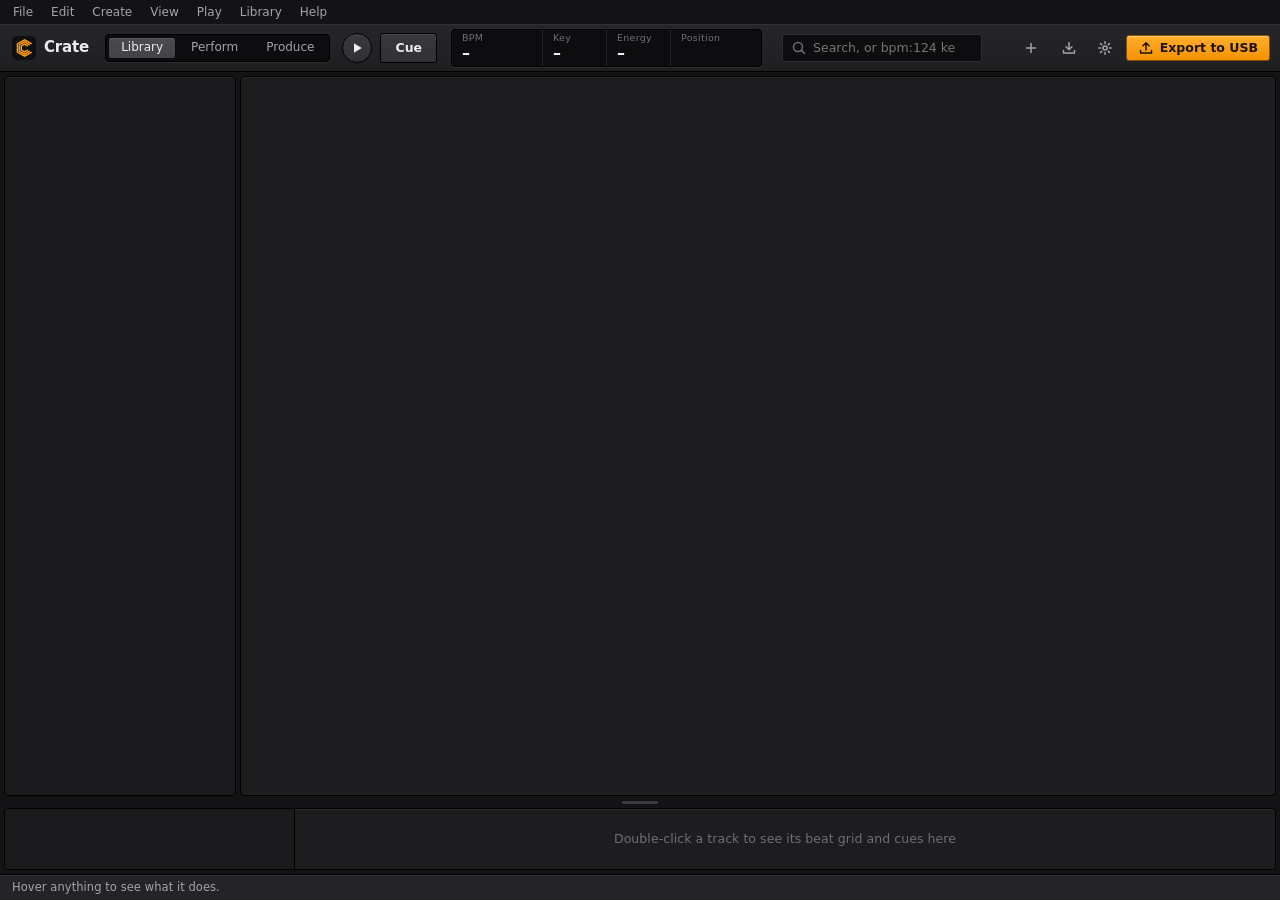
==== commit c14602bb: "1.26.0: menu bar across every tab File, Edit, Create, View, Play, Library and Help, greyed where the" ====
--- a/crate/web/index.html
+++ b/crate/web/index.html
@@ -47,11 +47,13 @@
   <symbol id="i-trash" viewBox="0 0 16 16"><path d="M3 4.5h10M6.5 4.5V3h3v1.5M4.5 4.5l.6 8.5h5.8l.6-8.5M7 7v4M9 7v4"/></symbol>
   <symbol id="i-usb" viewBox="0 0 16 16"><path d="M5.5 6h5v7.5h-5zM6.5 6V2.5h3V6M7.5 4h1"/></symbol>
   <symbol id="i-wave" viewBox="0 0 16 16"><path d="M2 8h1.5M4.5 5v6M7 3v10M9.5 5.5v5M12 6.5v3M14 8h.5"/></symbol>
+  <symbol id="i-fx" viewBox="0 0 16 16"><circle cx="8" cy="8.5" r="5.5"/><path d="M8 8.5 10.8 5.7"/></symbol>
   <symbol id="i-stop" viewBox="0 0 16 16"><rect x="4" y="4" width="8" height="8" rx=".5"/></symbol>
   <symbol id="i-link" viewBox="0 0 16 16"><path d="M7 9a2.6 2.6 0 0 0 3.7 0l2.2-2.2a2.6 2.6 0 0 0-3.7-3.7L8.4 4"/><path d="M9 7a2.6 2.6 0 0 0-3.7 0L3.1 9.2a2.6 2.6 0 0 0 3.7 3.7l.8-.8"/></symbol>
   <symbol id="i-cue" viewBox="0 0 16 16"><path d="M3.5 3v10"/><path d="M3.5 3.5h8l-2 2.5 2 2.5h-8"/></symbol>
 </svg>
 
+<nav class="menubar" id="menubar" aria-label="Menu"></nav>
 <div class="app">
   <header class="panel topbar">
     <div class="brand"><svg aria-hidden="true"><use href="#logo-sm"/></svg><span>Crate</span></div>
@@ -65,7 +67,7 @@
       <div class="ro" data-help="<b>Energy</b>  1 to 10, from loudness, top end, tempo and how much of the track runs at full intensity"><small>Energy</small><b id="rEnergy">–</b></div>
       <div class="ro" data-help="<b>Position</b>"><small>Position</small><canvas id="rPos" class="ctext ro-clock"></canvas></div>
     </div>
-    <div class="search"><svg class="i"><use href="#i-search"/></svg><input class="field" id="q" type="search" placeholder="Search, or bpm:124 key:8A" aria-label="Search" data-help="<b>Search</b>  Text matches title, artist, album, genre, label and comments. Add bpm:, key: or energy: to filter  Ctrl+F"><span class="kbd">Ctrl F</span></div>
+    <div class="search"><svg class="i"><use href="#i-search"/></svg><input class="field" id="q" type="search" placeholder="Search, or bpm:124 key:8A" aria-label="Search" data-help="<b>Search</b>  Text matches title, artist, album, genre, label and comments. Add bpm:, key: or energy: to filter  Ctrl+F"><span class="kbd">Ctrl F</span><button class="btn sm icon ghost" id="saveSearch" aria-label="Save search" data-help="<b>Save search</b>  Keeps this search in the sidebar, one click away"><svg class="i"><use href="#i-plus"/></svg></button></div>
     <div class="spacer"></div>
     <button class="btn ghost" id="addMusic" data-help="<b>Add music</b>  Watch a folder. New files are analysed automatically"><svg class="i"><use href="#i-plus"/></svg><span class="lbl">Add music</span></button>
     <button class="btn ghost" id="importRb" data-help="<b>Import from rekordbox</b>  Brings across playlists, grids, cues, ratings and colours from rekordbox's XML export"><svg class="i"><use href="#i-import"/></svg><span class="lbl">rekordbox</span></button>
--- a/crate/web/css/base.css
+++ b/crate/web/css/base.css
@@ -64,7 +64,13 @@
 .kbd { font-size: 10.5px; color: var(--text3); padding: 0 5px; line-height: 17px; border-radius: var(--r1); border: 1px solid var(--line); background: var(--panel-2); }
 
 /* ---------- frame ---------- */
-.app { display: grid; grid-template-rows: 48px minmax(0, 1fr) 4px var(--deck, clamp(250px, 38vh, 400px)) 26px; height: 100vh; padding: 0 4px 0; row-gap: 4px; }
+/* the menu bar: a slim row above everything, every tab; the app sits under it */
+.menubar { position: fixed; inset: 0 0 auto; height: 24px; z-index: 20; display: flex; align-items: stretch; padding: 0 4px; background: var(--chassis); }
+.mb-item { padding: 0 9px; border: 0; border-radius: var(--r2); background: none; color: var(--text2); font: 500 12px var(--font); }
+.mb-item u { text-decoration: none; }
+.menubar.keys .mb-item u { text-decoration: underline; }  /* while Alt is held, as Windows shows them */
+.mb-item:hover, .mb-item.on { background: var(--raised); color: var(--text); }
+.app { display: grid; grid-template-rows: 48px minmax(0, 1fr) 4px var(--deck, clamp(250px, 38vh, 400px)) 26px; height: 100vh; padding: 24px 4px 0; row-gap: 4px; }  /* 24px: the menu bar */
 .app > .split { margin: -4px 0; height: 12px; align-self: center; cursor: row-resize; position: relative; z-index: 5; }
 .app > .split::after { content: ""; position: absolute; left: 50%; top: 50%; width: 36px; height: 3px; margin: -1.5px 0 0 -18px; border-radius: 2px; background: #3a3a40; transition: background-color 120ms; }
 .app > .split:hover::after, .app > .split.drag::after { background: var(--accent); }
@@ -86,6 +92,9 @@
 .search svg { position: absolute; left: 9px; color: var(--text3); pointer-events: none; }
 .search .field { width: 100%; padding: 0 56px 0 30px; height: 28px; }
 .search .kbd { position: absolute; right: 7px; pointer-events: none; }
+.search #saveSearch { position: absolute; right: 3px; height: 22px; width: 22px; }
+.search #saveSearch svg { position: static; }
+.search .field:placeholder-shown ~ #saveSearch, .search .field:not(:placeholder-shown) ~ .kbd { display: none; }
 .search .field::-webkit-search-cancel-button { filter: invert(1) opacity(.5); }
 .spacer { flex: 1; }
 .main { display: grid; grid-template-columns: var(--side, 232px) minmax(0, 1fr); gap: 4px; min-height: 0; }
@@ -123,7 +132,11 @@
 .tree { max-height: 200px; overflow: auto; padding: 4px 0; }
 .tree label, .check { display: flex; gap: 9px; align-items: center; padding: 5px 12px; }
 .tree label:hover { background: var(--raised); }
+.tree .tag { margin-left: 8px; font-size: 10px; padding: 0 5px; }
+.ex-est { display: block; line-height: 1.5; }
+.ex-est .bad { color: var(--danger); }
 .tree svg { color: var(--text3); }
+.group:is(.keys, .midi) .gr { min-height: 0; padding: 7px 12px; }
 input[type=checkbox]:not(.switch), input[type=radio] { accent-color: var(--focus); margin: 0; width: 14px; height: 14px; }
 .rule { display: grid; grid-template-columns: 140px 130px 1fr 26px; gap: 8px; align-items: center; padding: 7px 12px; }
 .rule .vals { display: flex; gap: 8px; } .rule .vals .field { width: 100%; min-width: 0; }
@@ -142,11 +155,14 @@
 .menu > div:hover svg, .menu > div:hover .kbd { color: #fff; border-color: transparent; background: transparent; }
 .menu > div .kbd { margin-left: auto; background: none; border: 0; }
 .menu > div.danger { color: var(--danger); }
+.menu > div.hot { background: var(--focus); color: #fff; }
+.menu > div.off { color: var(--text3); opacity: .55; pointer-events: none; }
 .menu > div.danger:hover { background: var(--danger); color: #fff; }
 .menu hr { border: 0; border-top: 1px solid var(--line); margin: 4px 6px; }
-.toast { position: fixed; left: 50%; bottom: 40px; transform: translateX(-50%); z-index: 60; border-radius: var(--r4); padding: 9px 16px; max-width: 600px;
+.toast { position: fixed; left: 50%; bottom: 40px; transform: translateX(-50%); z-index: 60; border-radius: var(--r4); padding: 9px 16px; max-width: 600px; display: flex; align-items: center; gap: 12px;
   background: var(--raised); border: 1px solid #3c3c42; box-shadow: 0 12px 32px rgba(0,0,0,.5); animation: toast 180ms ease-out; }
 @keyframes toast { from { opacity: 0; transform: translate(-50%, 6px); } }
+.toast .btn { flex: none; }
 @media (max-width: 1720px) { .search .kbd { display: none; } .search .field { padding-right: 12px; } }
 @media (max-width: 1440px) { .topbar .btn.ghost .lbl { display: none; } .topbar .btn.ghost:has(.lbl) { width: 30px; padding: 0; } .ro { min-width: 64px; padding: 0 10px; } }
 @media (max-width: 1180px) { .brand span, .ro:nth-child(4) { display: none; } }
--- a/crate/web/css/library.css
+++ b/crate/web/css/library.css
@@ -11,6 +11,9 @@
 .item.on { background: var(--sel); color: #fff; }
 .item.on svg, .item.on .n { color: rgba(255,255,255,.85); }
 .item.drop { box-shadow: inset 0 0 0 2px var(--focus); }
+.item.landed { animation: landed 900ms ease-out; }
+@keyframes landed { from { background: color-mix(in srgb, var(--accent) 35%, transparent); } }
+@media (prefers-reduced-motion: reduce) { .item.landed { animation: none; } }
 .item .tw { width: 12px; display: inline-flex; justify-content: center; transition: transform 160ms ease-out; }
 .item .tw svg { width: 10px; height: 10px; }
 .item .tw.open { transform: rotate(90deg); }
@@ -45,6 +48,7 @@
 .r.missing .ttl { text-decoration: line-through rgba(255,255,255,.35); }
 .r.dropline { box-shadow: inset 0 2px 0 var(--focus); }
 .ttl { font-weight: 500; }
+.ttl .onstick { margin-left: 6px; color: var(--text3); vertical-align: -1px; }
 .num { text-align: right; }
 .t2 { color: var(--text2); } .t3 { color: var(--text3); }
 .thumb { width: calc(var(--row) - 8px); height: calc(var(--row) - 8px); border-radius: var(--r1); background: center/cover; display: block; box-shadow: inset 0 0 0 1px rgba(255,255,255,.08); }
@@ -52,8 +56,14 @@
 :root.compact .mini { height: 18px; width: 76px; }
 .key { display: inline-block; min-width: 32px; text-align: center; border-radius: var(--r1); padding: 0 5px; font-size: 11px; font-weight: 700; color: rgba(0,0,0,.85); line-height: 17px; background: var(--kc); }
 .key.match { box-shadow: inset 0 0 0 1.5px rgba(255,255,255,.95); }
+.vibe { display: inline-block; padding: 0 6px; border-radius: var(--r1); font-size: 11px; line-height: 17px; color: var(--text); background: var(--raised); box-shadow: inset 2px 0 0 var(--vc, var(--text3)); }
+.vibe.v-0 { --vc: #4ade80; } .vibe.v-1 { --vc: #facc15; } .vibe.v-2 { --vc: #ef4444; } .vibe.v-3 { --vc: #a855f7; } .vibe.v-4 { --vc: #3b82f6; }
+.loud-off { color: var(--accent); }
 .tempos { color: var(--text); font-variant-numeric: tabular-nums; }
 .tempos i { font-style: normal; color: var(--text3); margin-left: 3px; font-size: 10.5px; }
+.pending { color: var(--text3); font-size: 11px; animation: pend 1.4s ease-in-out infinite; }
+@keyframes pend { 50% { opacity: .4; } }
+@media (prefers-reduced-motion: reduce) { .pending { animation: none; } }
 .r.sel .tempos i { color: rgba(255,255,255,.7); }
 .chip.tempo { color: var(--accent); border-color: #6b4a14; }
 .energy { display: inline-flex; gap: 2px; vertical-align: middle; align-items: flex-end; }
@@ -73,6 +83,15 @@
 .empty .logo { width: 64px; height: 64px; }
 .empty strong { color: var(--text); font: 600 18px/1.25 var(--display); letter-spacing: -0.01em; }
 .empty p { margin: 0; max-width: 420px; line-height: 1.55; }
+.empty.welcome { bottom: auto; place-content: start center; padding-top: 22px; gap: 8px; }
+.welcome .logo { width: 40px; height: 40px; }
+.welcome .steps { list-style: none; counter-reset: step; margin: 6px 0 0; padding: 0; display: grid; gap: 14px; text-align: left; max-width: 460px; }
+.welcome .steps li { counter-increment: step; display: grid; grid-template-columns: 26px 1fr; gap: 3px 12px; }
+.welcome .steps li::before { content: counter(step); grid-row: span 3; width: 24px; height: 24px; border-radius: 50%; display: grid; place-items: center; font: 600 12px var(--display); color: var(--accent-ink); background: var(--accent); }
+.welcome .steps li:not(:first-child)::before { color: var(--text2); background: var(--raised); }
+.welcome .steps b { color: var(--text); font-weight: 600; }
+.welcome .steps span { color: var(--text2); line-height: 1.5; }
+.welcome .acts { display: flex; gap: 6px; margin-top: 6px; }
 
 /* duplicates / wishlist views */
 .pane { overflow: auto; padding: 12px; display: grid; gap: 10px; align-content: start; }
@@ -113,7 +132,14 @@
 .detail { display: grid; grid-template-columns: 290px minmax(0, 1fr); overflow: hidden; }
 .detail.off .tools { opacity: .35; pointer-events: none; }
 .detail.off .editor { position: relative; pointer-events: none; }
-.detail.off .editor::after { content: "Double-click a track to see its beat grid and cues here"; position: absolute; inset: 0 0 44px; display: grid; place-items: center; color: var(--text3); font-size: 12.5px; }
+.detail.off .editor::after { content: "Double-click a track to see its beat grid and cues here"; position: absolute; inset: 0; display: grid; place-items: center; color: var(--text3); font-size: 12.5px; }
+/* with nothing loaded the preview deck folds to a strip, and the list gets the room */
+.app:not(.perf, .prod):has(.detail.off) { grid-template-rows: 48px minmax(0, 1fr) 4px 62px 26px; }
+.detail.off .insp { padding: 8px 12px; justify-content: center; }
+.detail.off .insp .head { grid-template-columns: 40px 1fr; }
+.detail.off .insp .art { width: 40px; height: 40px; }
+.detail.off .insp .sub { white-space: nowrap; overflow: hidden; text-overflow: ellipsis; }
+.detail.off .insp > :not(.head), .detail.off .editor > * { display: none; }
 .insp { border-right: 1px solid var(--edge); padding: 12px; display: flex; flex-direction: column; gap: 12px; overflow: auto; background: #1a1a1d; }
 .insp .head { display: grid; grid-template-columns: 56px 1fr; gap: 11px; align-items: center; }
 .insp .art { width: 56px; height: 56px; border-radius: var(--r2); background: center/cover; display: grid; place-items: center; color: rgba(255,255,255,.5); box-shadow: inset 0 0 0 1px rgba(255,255,255,.08); }
@@ -127,6 +153,10 @@
 .facts > * { min-height: 30px; padding: 2px 0; display: flex; align-items: center; border-bottom: 1px solid var(--line-soft); }
 .facts > *:nth-last-child(-n+2) { border-bottom: 0; }
 .facts > span { color: var(--text3); }
+.facts .nexts { flex-direction: column; align-items: stretch; gap: 2px; }
+.nexts .next { display: flex; align-items: center; gap: 7px; min-width: 0; padding: 2px 4px; margin: 0 -4px; border: 0; border-radius: var(--r2); background: none; color: var(--text2); font-size: 12px; text-align: left; }
+.nexts .next:hover { background: var(--btn-hover); color: var(--text); }
+.nexts .next span:last-child { overflow: hidden; white-space: nowrap; text-overflow: ellipsis; }
 .facts .row { display: flex; gap: 4px; align-items: center; flex-wrap: nowrap; }
 .facts .row .btn.sm { padding: 0 7px; }
 .issues { display: grid; gap: 6px; font-size: 12px; color: #ff8f88; background: #2a1918; border: 1px solid #5a2622; border-radius: var(--r4); padding: 9px 11px; }
@@ -185,4 +215,4 @@
 .stk-bar { position: sticky; bottom: 0; display: flex; align-items: center; gap: 8px; padding: 8px 12px; background: var(--raised); border-top: 1px solid var(--line); }
 .stk-bar[hidden] { display: none; }
 .stk-note { display: flex; align-items: center; gap: 8px; padding: 8px 14px; color: var(--text2); background: var(--panel-2); border-bottom: 1px solid var(--line-soft); }
-.stk-note .i { color: var(--warn, #e0a030); flex: none; }
+.stk-note .i { color: var(--accent); flex: none; }
--- a/crate/web/css/perform.css
+++ b/crate/web/css/perform.css
@@ -7,7 +7,8 @@
 .app.perf #psplit { display: block; margin: -4px 0; height: 12px; align-self: center; cursor: row-resize; position: relative; z-index: 5; }
 .app.perf #psplit::after { content: ""; position: absolute; left: 50%; top: 50%; width: 36px; height: 3px; margin: -1.5px 0 0 -18px; border-radius: 2px; background: #3a3a40; }
 .app.perf #psplit:hover::after, .app.perf #psplit.drag::after { background: var(--accent); }
-.app.perf #split, .app.perf #detail, .app.perf #play, .app.perf #cueBtn, .app.perf .readouts { display: none; }
+.app.perf :is(#split, #detail) { display: none; }
+.app.perf :is(#play, #cueBtn, .readouts) { visibility: hidden; }  /* the top bar keeps its shape on every tab */
 .mode { margin-right: 4px; }
 .mode .btn { height: 22px; padding: 0 12px; font-size: 12px; }
 
@@ -40,8 +41,8 @@
 /* strip button row: headphone cue, FX 1, FX 2 */
 .srow { display: grid; grid-template-columns: 28px 1fr 1fr; gap: 3px; width: 100%; }
 .srow .pbtn { min-width: 0; height: 22px; padding: 0; font-size: 9.5px; justify-content: center; }
-.srow .fx1 { --h: #ff9f0a; }
-.srow .fx2 { --h: #64d2ff; }
+.srow .fx1 { --h: #5ee0c7; }  /* FX_HUE in fxunits.js */
+.srow .fx2 { --h: #f472b6; }
 
 /* ---------- decks and mixer ---------- */
 .pdecks { display: grid; grid-template-columns: minmax(0, 1fr) auto minmax(0, 1fr); gap: 4px; min-height: 0; }
@@ -61,6 +62,12 @@
 .dread { display: grid; grid-template-columns: auto auto 1fr; gap: 18px; align-items: end; flex: none; padding: 6px 10px; background: var(--well); border: 1px solid var(--edge); border-radius: var(--r2); }
 .dread > div { display: flex; flex-direction: column; line-height: 1.1; }
 .dread .rt { text-align: right; align-items: flex-end; min-width: 110px; }
+.phase { display: flex; align-items: center; gap: 3px; flex: none; height: 12px; }
+.phase i { flex: 0 0 34px; height: 6px; border-radius: 1px; background: var(--raised); }
+.phase i.on { background: var(--h, var(--accent)); }
+.phase i:first-child.on { background: #fff; }
+.poff { margin-left: auto; font-size: 10.5px; color: var(--text3); font-variant-numeric: tabular-nums; }
+.poff.bad { color: var(--accent); }
 .dread .big { font: 600 21px/1 var(--display); letter-spacing: -0.01em; }
 .ctext { display: block; width: 100%; }
 .ctext.big { height: 23px; font: 600 21px/1 var(--display); letter-spacing: -0.01em; color: var(--text); }
@@ -69,6 +76,12 @@
 .dread .mid { font: 600 12.5px/1.2 var(--display); color: var(--text); }
 .dread small, .dread .tiny { font-size: 10px; color: var(--text3); margin-top: 3px; letter-spacing: .03em; }
 .dov { flex: 1 1 44px; min-height: 36px; border-radius: var(--r2); background: var(--well); border: 1px solid var(--edge); cursor: pointer; }
+/* an empty deck is a drop target: its letter large in the screen, until a track arrives */
+.pdeck.idle .dscreen { position: relative; }
+.pdeck.idle .dscreen::after { content: attr(data-letter); position: absolute; inset: 0; display: grid; place-items: center; font: 700 88px/1 var(--display);
+  color: color-mix(in oklab, var(--h) 22%, transparent); pointer-events: none; }
+.pdeck.idle.drop .dscreen::after { color: color-mix(in oklab, var(--h) 60%, transparent); }
+.pdeck.idle .dread, .pdeck.idle .phase { opacity: .35; }
 /* CDJ-style deck screen: the scrolling waveform takes the room, the whole track sits under it */
 .dscreen { flex: 1 1 150px; min-height: 120px; display: flex; flex-direction: column; border-radius: var(--r2); background: var(--well); border: 1px solid var(--edge); overflow: hidden; }
 .dscreen .dwave { flex: 1 1 auto; min-height: 84px; width: 100%; cursor: ew-resize; }
@@ -101,6 +114,12 @@
 @keyframes cueblink { 50% { color: var(--accent-ink); background: var(--accent); border-color: #8a5200; } }
 .hpads { display: grid; grid-template-columns: repeat(8, 1fr); gap: 4px; flex: none; }
 .hpads .pbtn { min-width: 0; height: 38px; font-size: 11.5px; color: var(--text3); align-items: flex-start; justify-content: flex-start; padding: 5px 7px; }
+.dnext { display: flex; align-items: center; gap: 4px; flex: none; min-height: 24px; overflow: hidden; }
+.dnext:empty { display: none; }
+.dn-l { font: var(--caps, 600 9.5px/1.2 sans-serif); text-transform: uppercase; letter-spacing: .09em; color: var(--text3); margin-right: 2px; }
+.dn { display: flex; align-items: center; gap: 6px; min-width: 0; flex: 1 1 0; height: 24px; padding: 0 6px; border: 1px solid var(--edge); border-radius: var(--r2); background: var(--btn); color: var(--text2); font-size: 11.5px; }
+.dn:hover { background: var(--btn-hover); color: var(--text); }
+.dn span:last-child { overflow: hidden; white-space: nowrap; text-overflow: ellipsis; }
 .hpads .pbtn.set { color: rgba(0,0,0,.82); background: linear-gradient(color-mix(in oklab, var(--c) 100%, white 10%), var(--c)); border-color: color-mix(in oklab, var(--c) 40%, black); box-shadow: inset 0 1px 0 rgba(255,255,255,.3); }
 .hpads .pbtn.loop::after { content: ""; position: absolute; right: 6px; bottom: 6px; width: 10px; height: 6px; border: 1.5px solid rgba(0,0,0,.6); border-radius: 3px; }
 
@@ -112,7 +131,7 @@
 .fader { position: relative; touch-action: none; cursor: grab; }
 .fader.held { cursor: grabbing; }
 .fader.y { width: 28px; flex: 1; min-height: 60px; }
-.fader.x { height: 26px; width: 100%; }
+.fader.x { height: 30px; width: 100%; }
 .fader .groove { position: absolute; background: #050506; border-radius: 2px; box-shadow: 0 1px 0 var(--hi); }
 .fader.y .groove { left: 50%; width: 4px; margin-left: -2px; top: 6px; bottom: 6px; }
 .fader.x .groove { top: 50%; height: 4px; margin-top: -2px; left: 8px; right: 8px; }
@@ -121,14 +140,14 @@
 .fader.x .detent { top: 4px; bottom: 4px; left: 50%; width: 1px; }
 .fader .cap { position: absolute; border-radius: var(--r1); background: linear-gradient(#d9d9de, #b8b8bf); border: 1px solid #000; box-shadow: 0 2px 4px rgba(0,0,0,.5), inset 0 1px 0 rgba(255,255,255,.7); }
 .fader.y .cap { left: 1px; right: 1px; height: 14px; transform: translateY(-50%); }
-.fader.x .cap { top: 2px; bottom: 2px; width: 16px; transform: translateX(-50%); }
+.fader.x .cap { top: 2px; bottom: 2px; width: 22px; transform: translateX(-50%); }
 .fader .cap::after { content: ""; position: absolute; background: #222; }
 .fader.y .cap::after { left: 3px; right: 3px; top: 50%; height: 1px; }
 .fader.x .cap::after { top: 3px; bottom: 3px; left: 50%; width: 1px; }
 .fader.tempo { width: 30px; }
-.fader.tempo .cap { background: linear-gradient(#ffb23a, #f59300); }
+.fader.tempo .cap { background: linear-gradient(color-mix(in oklab, var(--h, #f59300) 100%, white 18%), var(--h, #f59300)); }
 .fader.held .cap { background: linear-gradient(#f0f0f3, #cfcfd5); }
-.fader.tempo.held .cap { background: linear-gradient(#ffc163, #ffa21e); }
+.fader.tempo.held .cap { background: color-mix(in oklab, var(--h, #f59300) 100%, white 35%); }
 
 /* ---------- knobs ---------- */
 .knob { display: flex; flex-direction: column; align-items: center; gap: 1px; cursor: ns-resize; touch-action: none; }
@@ -144,7 +163,7 @@
 /* ---------- mixer ---------- */
 .pmixer { padding: 8px; display: flex; flex-direction: column; gap: 8px; min-height: 0; background: #19191c; border: 1px solid var(--edge); border-radius: var(--r3); box-shadow: inset 0 1px 0 var(--hi); }
 .strips { display: flex; gap: 4px; flex: 1; min-height: 0; }
-.strip { display: flex; flex-direction: column; align-items: center; gap: 6px; width: 100px; padding: 6px 4px; border-radius: var(--r2); background: var(--panel); border: 1px solid var(--edge); min-height: 0; }
+.strip { display: flex; flex-direction: column; align-items: center; gap: 6px; width: 124px; padding: 6px 4px; border-radius: var(--r2); background: var(--panel); border: 1px solid var(--edge); min-height: 0; }
 .shead { display: flex; align-items: center; justify-content: space-between; width: 100%; padding: 0 3px; }
 .sletter { font: 700 10.5px/15px var(--display); padding: 0 5px; border-radius: var(--r1); color: rgba(0,0,0,.85); background: var(--h); }
 .auto { font-size: 9.5px; color: var(--text3); }
@@ -153,10 +172,18 @@
 .pfl { --h: #64d2ff; }
 .pfl > span { display: inline-flex; align-items: center; gap: 5px; }
 .fwrap { display: flex; gap: 6px; flex: 1; min-height: 0; width: 100%; justify-content: center; padding: 2px 0; }
-.vu { width: 7px; height: 100%; border-radius: 1px; background: #050506; }
+.vu { width: 9px; height: 100%; border-radius: 1px; background: #050506; }
 .mfoot { display: flex; flex-wrap: wrap; align-items: center; justify-content: space-between; gap: 6px 8px; flex: none; padding: 6px 2px 0; border-top: 1px solid var(--line-soft); }
+.mfoot { --h: var(--on); }  /* the master section's knobs: levels, not deck or live colours */
 .mfoot .vu { width: 6px; height: 34px; }
+.mfoot .rec { min-width: 58px; font-variant-numeric: tabular-nums; }
+.mfoot .rec.on { --h: #ff3b30; color: #fff; }
 .xfwrap { order: 9; flex: 1 0 100%; padding: 0 16px; }  /* the crossfader gets its own full-width row */
+
+/* ---------- the library under the decks: what you read in a dark booth, bigger ---------- */
+.app.perf :is(.cols, .r) > :is(.c-wave, .c-lufs, .c-gain, .c-vibe, .c-label, .c-format, .c-plays, .c-date_added) { display: none; }
+.app.perf .r { font-size: 13.5px; }
+.app.perf .r .ttl { font-weight: 600; }
 
 /* ---------- four decks: compact panels ---------- */
 .app.perf.four { grid-template-rows: 48px minmax(0, 1fr) 4px var(--browse, clamp(140px, 24vh, 300px)) 26px; }
--- a/crate/web/css/produce.css
+++ b/crate/web/css/produce.css
@@ -3,16 +3,18 @@
 #produce { display: none; }
 .app.prod { grid-template-rows: 48px minmax(0, 1fr) 26px; }
 .app.prod #produce { display: grid; }
-.app.prod :is(.main, #split, #detail, #play, #cueBtn, .readouts, .search, #addMusic, #importRb) { display: none; }
+.app.prod :is(.main, #split, #detail) { display: none; }
+/* the top bar keeps its shape on every tab: what doesn't apply here holds its place, unseen */
+.app.prod :is(#play, #cueBtn, .readouts, .search, #addMusic, #importRb) { visibility: hidden; }
 
-.produce { grid-template: 34px minmax(0, 1fr) 118px / 212px minmax(0, 1fr); gap: 1px; min-height: 0; background: #000; border: 1px solid #000; }
+.produce.bare { grid-template-rows: 34px minmax(0, 1fr) 46px; }  /* no effects on the selected strip: the chain folds to a bar */
+.produce { grid-template: 34px minmax(0, 1fr) var(--pdev, 204px) / 212px minmax(0, 1fr); gap: 1px; min-height: 0; background: #000; border: 1px solid #000; }
 .produce > * { background: var(--panel); min-width: 0; min-height: 0; }
 
 /* ---- transport */
 .ptrans { grid-column: 1 / -1; display: flex; align-items: center; gap: 6px; padding: 0 8px; background: #0e0e10; }
 .ptrans .pbtn { height: 22px; padding: 0 9px; font-size: 11px; }
 .ptrans .go.on { background: #5ccf6a; color: #04140a; }
-.ptrans .follow.on { --h: var(--accent); color: var(--accent-ink); }
 .pt-box { display: flex; align-items: center; gap: 5px; height: 22px; padding: 0 6px; background: var(--well); border: 1px solid #000; }
 .pt-bpm { width: 58px; background: none; border: 0; color: var(--text); font: 500 15px var(--display); text-align: right; }
 .pt-bpm:focus { outline: none; color: var(--accent); }
@@ -46,17 +48,30 @@
 .pb-row:hover { color: var(--text); background: #18181b; }
 .pb-row.on { background: var(--sel-hi); color: var(--text); }
 .pb-row .i { color: var(--text3); flex: none; }
+.pb-group { margin: 9px 10px 3px; font: var(--caps); letter-spacing: .09em; text-transform: uppercase; color: var(--text3); }
 .pb-empty { margin: 14px 12px; color: var(--text3); font-size: 12px; line-height: 1.45; }
 
 /* ---- clip view */
 .pview.clips { display: flex; overflow: auto; background: #0b0b0c; }
 .pc-track { display: flex; flex-direction: column; flex: none; width: 116px; border-right: 1px solid #000; background: var(--panel); }
-.pc-head { display: flex; align-items: center; height: 20px; padding: 0 6px; background: var(--c, #3a3a40); color: #0b0b0c; font: 600 11px var(--font); cursor: default; flex: none; }
+/* a track's colour, a shade calmer than the raw swatch so the headers don't shout */
+.pc-track, .pt-head { --cc: color-mix(in oklab, var(--c, #3a3a40) 82%, #1a1a1d); }
+.pc-head { display: flex; align-items: center; height: 20px; padding: 0 6px; background: var(--cc); color: #0b0b0c; font: 600 11px var(--font); cursor: default; flex: none; }
 .pc-head span { overflow: hidden; white-space: nowrap; text-overflow: ellipsis; }
 .pc-track.sel .pc-head, .pt-head.sel .pc-head { box-shadow: inset 0 0 0 1px #fff; }
+.pc-track.picked .pc-head { box-shadow: inset 0 0 0 1px #fff, inset 0 -3px 0 rgba(255,255,255,.55); }
+/* groups: a member carries its group's colour along its top; the group folds them away */
+.pc-track.member .pc-head { box-shadow: inset 0 3px 0 var(--gc); }
+.pc-track.member.sel .pc-head { box-shadow: inset 0 3px 0 var(--gc), inset 0 0 0 1px #fff; }
+.pc-fold { display: grid; place-items: center; width: 14px; height: 14px; margin: 0 3px 0 -3px; padding: 0; border: 0; background: none; color: inherit; flex: none; }
+.pc-fold .i { transition: rotate 120ms ease-out; }
+.pc-fold.open .i { rotate: 90deg; }
+.pc-group { background: color-mix(in oklab, var(--c) 6%, var(--panel)); }
+.pc-slot.full.group { background: color-mix(in oklab, var(--cc) 45%, #19191c); color: var(--text); }
+.pc-slot.full.group.playing .i { color: #fff; }
 .pc-slots { display: flex; flex-direction: column; gap: 1px; padding-top: 1px; flex: none; }
 .pc-slot { position: relative; display: flex; align-items: center; gap: 5px; height: 21px; padding: 0 6px; background: #19191c; color: #4a4a50; overflow: hidden; }
-.pc-slot.full { background: var(--c); color: #0b0b0c; font-size: 11px; font-weight: 500; }
+.pc-slot.full { background: var(--cc); color: #0b0b0c; font-size: 11px; font-weight: 500; }
 .pc-slot.full span { flex: 1; overflow: hidden; white-space: nowrap; text-overflow: ellipsis; position: relative; }
 .pc-slot.full .i { position: relative; }
 .pc-slot.playing .i { color: #fff; }
@@ -70,16 +85,21 @@
 .pc-stop:hover { color: var(--text); }
 .pc-fill { flex: 1; }
 .pc-mix { display: grid; grid-template-columns: 1fr 12px; grid-template-rows: auto auto; gap: 5px 4px; padding: 6px; border-top: 1px solid #000; background: #121214; }
-.pc-mix .vu { grid-row: 1 / 3; grid-column: 2; width: 8px; height: 100%; min-height: 54px; }
+.pc-mix .vu { grid-row: 1 / -1; grid-column: 2; width: 8px; height: 100%; min-height: 54px; }
 .pc-mixrow { display: flex; align-items: center; gap: 4px; }
 .pc-mix .knob { margin-left: auto; }
 .pc-mix .knob span { display: none; }
+.pc-sends { flex-wrap: wrap; gap: 3px 5px; }
+.pc-sends .knob { margin-left: 0; }
+.pc-sends .knob span { display: block; }
 .pc-tog { min-width: 22px; height: 18px; padding: 0 5px; border: 1px solid #000; background: var(--btn); color: var(--text2); font: 600 10px var(--font); }
-.pc-tog.act.on { background: var(--accent); color: var(--accent-ink); }
+.pc-tog.act.on { background: var(--on); color: var(--on-ink); }
 .pc-tog.solo.on { background: #4fa3ff; color: #00101f; }
 .pc-val { width: 44px; height: 18px; padding: 0 4px; background: var(--well); border: 1px solid #000; color: var(--text); font: 500 11px/16px var(--font); text-align: right; cursor: ns-resize; user-select: none; }
 .pc-val.held { color: var(--accent); }
-.pc-drop { flex: 1; min-width: 140px; display: grid; place-items: center; color: #3a3a40; font-size: 12px; }
+/* the empty stretch carries the scene rows on, so the grid reads as a grid */
+.pc-drop { flex: 1; min-width: 140px; display: flex; align-items: flex-end; justify-content: center; padding-bottom: 14px; color: #3a3a40; font-size: 12px;
+  background: repeating-linear-gradient(to bottom, transparent 0 21px, #111114 21px 22px) 0 21px / 100% calc(var(--scenes, 8) * 22px) no-repeat; }
 .pc-drop.drop { color: var(--accent); background: #15120b; }
 .pc-main { position: sticky; right: 0; width: 104px; border-left: 1px solid #000; border-right: 0; }
 .pc-main .pc-head { background: #2a2a2e; color: var(--text); }
@@ -94,15 +114,84 @@
 .pt-scroll { grid-column: 1 / -1; display: grid; grid-template-columns: minmax(0, 1fr) 190px; align-content: start; overflow-y: auto; overflow-x: hidden; }
 .pt-lanes { width: 100%; display: block; }
 .pt-heads { border-left: 1px solid #000; background: var(--panel); }
-.pt-head { display: grid; grid-template: 20px 1fr / 1fr 10px; gap: 0 4px; height: 56px; border-bottom: 1px solid #000; }
-.pt-head .pc-head { grid-column: 1 / -1; }
+.pt-head { display: grid; grid-template: 20px 1fr / 1fr 10px; gap: 0 4px; height: 68px; border-bottom: 1px solid #000; }
+/* in the timeline a track's colour is a stripe down the header, not a bar across it */
+.pt-head .pc-head { grid-column: 1 / -1; background: var(--panel-2); color: var(--text); box-shadow: inset 3px 0 var(--cc); }
+.pt-head.sel .pc-head { background: #2c2c33; box-shadow: inset 3px 0 var(--cc); }
+.pt-head .pc-head { padding-left: calc(6px + var(--depth, 0) * 10px); }  /* tracks in a group sit in from it */
+.pt-group { background: color-mix(in oklab, var(--c) 6%, var(--panel)); }
+.pt-spare { height: 68px; border-bottom: 1px solid #000; }
+.pt-strip { background: #0f0f12; }
 .pt-hrow { display: flex; align-items: center; gap: 4px; padding: 0 6px; }
 .pt-head .vu { width: 6px; height: 30px; align-self: center; }
 .pt-foot { grid-column: 1 / -1; display: flex; align-items: center; justify-content: flex-end; padding: 0 10px; border-top: 1px solid #000; background: #0e0e10; font: var(--caps); letter-spacing: .09em; text-transform: uppercase; color: var(--text3); }
 
-/* ---- device chain */
-.pdevices { grid-column: 1 / -1; display: grid; grid-template-columns: 28px minmax(0, 1fr); background: #0e0e10; }
+/* ---- device chain: the selected strip's effects, left to right in signal order */
+.pdevices { position: relative; grid-column: 1 / -1; display: grid; grid-template-columns: 24px minmax(0, 1fr); background: var(--frame, #0e0e10); --h: var(--c); }  /* knobs take the strip's colour */
+.produce.bare .pd-chain { padding: 4px 6px; }
+.produce.bare .pd-split { display: none; }
+.pd-split { position: absolute; inset: -4px 0 auto; height: 7px; cursor: ns-resize; z-index: 3; }
+.pd-split::after { content: ""; position: absolute; inset: 3px 0 auto; height: 1px; }
+.pd-split:hover::after, .pd-split.drag::after { background: var(--accent); }
 .pd-title { display: flex; align-items: center; justify-content: center; background: var(--c); }
-.pd-name { writing-mode: vertical-rl; rotate: 180deg; font: 600 11px var(--font); color: #0b0b0c; white-space: nowrap; overflow: hidden; max-height: 110px; }
-.pd-chain { display: flex; padding: 8px; gap: 6px; overflow-x: auto; }
-.pd-drop { flex: 1; display: grid; place-items: center; border: 1px dashed #2a2a2e; color: #44444a; font-size: 12px; }
+.pd-name { writing-mode: vertical-rl; rotate: 180deg; font: 600 11px var(--font); color: #0b0b0c; white-space: nowrap; overflow: hidden; max-height: 100%; }
+.pd-chain { display: flex; align-items: stretch; gap: 5px; padding: 6px; overflow-x: auto; overflow-y: hidden; }
+.pd-drop { flex: 1; min-width: 180px; display: grid; place-items: center; border: 1px dashed #26262a; border-radius: 3px; color: #47474d; font-size: 12px; text-align: center; padding: 0 16px; }
+.pd-drop:empty { border-color: transparent; }
+.pd-chain.ins-end .pd-drop { border-color: var(--accent); }
+
+.dev { position: relative; flex: none; display: flex; flex-direction: column; min-height: 0; background: #1b1b1e; border: 1px solid #000; border-radius: 3px; }
+.dev.ins::before { content: ""; position: absolute; left: -4px; top: 0; bottom: 0; width: 2px; border-radius: 1px; background: var(--accent); }
+.dev-head { display: flex; align-items: center; gap: 6px; height: 20px; flex: none; padding: 0 3px 0 5px; background: color-mix(in oklab, var(--c) 16%, #29292d); border-bottom: 1px solid #000; border-radius: 2px 2px 0 0; cursor: grab; }
+.dev.sel .dev-head { background: color-mix(in oklab, var(--c) 30%, #34343a); }
+.dev-on { flex: none; width: 11px; height: 11px; padding: 0; border: 1px solid #000; border-radius: 2px; background: #3a3a40; }
+.dev-on.on { background: var(--accent); box-shadow: 0 0 5px rgba(255, 159, 10, .4); }
+.dev-name { flex: 1; min-width: 0; font: 600 11px var(--font); color: var(--text); white-space: nowrap; overflow: hidden; text-overflow: ellipsis; }
+.dev-ab { flex: none; min-width: 16px; height: 14px; padding: 0 3px; border: 1px solid #000; border-radius: 2px; background: #1c1c20; color: var(--text3); font: 700 9px/12px var(--font); }
+.dev-ab.b { background: #4fa3ff; color: #00101f; }
+.dev-more { flex: none; display: grid; place-items: center; width: 16px; height: 16px; padding: 0; border: 0; background: none; color: var(--text3); }
+.dev-more .i { rotate: 90deg; }
+.dev-more:hover { color: var(--text); }
+.dev-body { flex: 1; display: flex; gap: 10px; min-height: 0; padding: 8px 10px 8px 8px; }
+.dev.off .dev-name { color: var(--text3); }
+.dev.off .dev-body { opacity: .45; }
+.dev.fold { width: 24px; }
+.dev.fold .dev-head { flex: 1; flex-direction: column; height: auto; padding: 5px 0; border: 0; border-radius: 2px; }
+.dev.fold .dev-name { writing-mode: vertical-rl; rotate: 180deg; flex: none; max-height: calc(100% - 20px); }
+.dev.missing p { max-width: 170px; margin: 0; padding: 8px 10px; color: var(--text3); font-size: 11px; line-height: 1.4; }
+
+/* displays: recessed, drawn on canvas */
+.dv { display: block; flex: none; height: 100%; min-height: 0; background: #0b0b0d; border: 1px solid #000; border-radius: 2px; }
+.dv.eq { width: 310px; flex: 1; height: auto; cursor: pointer; }
+.dv.filter { width: 180px; cursor: crosshair; }
+.dv.comp { width: 176px; cursor: ew-resize; }
+.dv.gate { width: 160px; cursor: ew-resize; }
+.dv.limiter { width: 58px; }
+.dv.sat { width: 112px; }
+.dv.reverb { width: 170px; }
+.eq-left { display: flex; flex-direction: column; gap: 4px; min-height: 0; }
+.eq-bands { display: flex; gap: 2px; flex: none; }
+.eq-band { flex: 1; height: 16px; padding: 0; border: 1px solid #000; border-radius: 2px; background: #1e1e22; color: var(--text3); font: 600 9.5px var(--font); }
+.eq-band.on { color: var(--text2); box-shadow: inset 0 -2px var(--b); }
+.eq-band.sel { background: var(--b); color: #0b0b0c; box-shadow: none; }
+
+/* controls: knob with its value under it, choosers, switches */
+.dev-ctl { display: grid; grid-auto-flow: column; grid-template-rows: repeat(2, auto); gap: 8px 6px; align-content: start; align-items: start; }
+.eq-ctl { grid-auto-flow: row; grid-template-columns: repeat(3, auto); grid-template-rows: none; }
+.dk { display: flex; flex-direction: column; align-items: center; gap: 1px; width: 60px; }
+.dk .knob span, .dk-n { order: -1; font: 600 9px/11px var(--font); letter-spacing: .05em; text-transform: uppercase; color: var(--text3); white-space: nowrap; }
+.dk .knob { gap: 2px; }
+.dk-v { height: 15px; padding: 0 3px; border-radius: 2px; font: 500 10.5px/15px var(--font); color: var(--text2); white-space: nowrap; cursor: text; }
+.dk-v:hover { background: #26262b; color: var(--text); }
+.dk-in { width: 58px; height: 16px; padding: 0; border: 1px solid var(--accent); border-radius: 2px; background: var(--well); color: var(--text); font: 500 10.5px var(--font); text-align: center; }
+.dk-opt { display: flex; align-items: center; justify-content: space-between; gap: 3px; min-width: 66px; height: 18px; margin-top: 2px; padding: 0 3px 0 6px; border: 1px solid #000; border-radius: 2px; background: #111114; color: var(--text); font: 500 10.5px var(--font); white-space: nowrap; }
+.dk-opt .i { rotate: 90deg; color: var(--text3); }
+.dk-opt:hover { background: #18181c; }
+.dev-sw { display: flex; flex-direction: column; gap: 6px; width: 74px; flex: none; }
+.dev-sw .dk { width: 100%; align-items: stretch; }
+.dev-sw .dk-n { text-align: left; }
+.dev-sw .dk-opt { min-width: 0; }
+.dk-tog { align-self: center; height: 18px; margin-top: 12px; padding: 0 7px; border: 1px solid #000; border-radius: 2px; background: var(--btn); color: var(--text2); font: 600 10px var(--font); white-space: nowrap; }
+.dk-tog.on { background: var(--accent); color: var(--accent-ink); }
+.dev-sw .dk-tog { align-self: stretch; margin-top: 0; }
+.dk.dim { opacity: .3; pointer-events: none; }
--- a/crate/web/css/theme.css
+++ b/crate/web/css/theme.css
@@ -2,60 +2,74 @@
    - Pro DJ software: hairline-divided black panels, small caps labels, big light readouts.
    - Ableton: no gradients or bevels; rectangular toggles that fill when on; values in flat
      recessed boxes; colour only where it carries meaning.
-   Crate's yellow is the one accent. Only tokens and the few rules tokens can't reach live
-   here: Classic (data-theme="classic") is base.css untouched. */
+   Crate's orange means live: playing, recording, queued, the button that exports. A toggle
+   that's simply on fills light grey; a selection is a cool grey-blue. Three surfaces give
+   depth: the frame darkest, the working panels a step up, devices and strips a step again.
+   Only tokens and the few rules tokens can't reach live here: Classic (data-theme="classic")
+   is base.css untouched. */
 :root[data-theme="studio"] {
-  --chassis: #0a0a0b; --panel: #121214; --panel-2: #17171a; --raised: #1e1e21; --well: #060607;
-  --edge: #000; --line: #222226; --line-soft: #19191c; --hi: transparent;
-  --text: #e6e6e6; --text2: #9d9da3; --text3: #66666c;
-  --accent: #ff9f0a; --accent-ink: #120a00; --sel: #2a2a2f; --sel-hi: #3a3a41; --focus: #ff9f0a;
+  --chassis: #08080a; --frame: #0c0c0e; --panel: #131316; --panel-2: #18181c; --raised: #1f1f24; --well: #060607;
+  --edge: #000; --line: #24242a; --line-soft: #1a1a1e; --hi: transparent;
+  --text: #e8e8ea; --text2: #a0a0a7; --text3: #6a6a71;
+  --accent: #ff9f0a; --accent-ink: #120a00; --sel: #2b3a52; --sel-hi: #36496a; --focus: #ff9f0a;
+  --on: #d6d6da; --on-ink: #0c0c0e;
   --btn: #1c1c1f; --btn-hover: #252529; --btn-down: #0f0f11;
   --r1: 1px; --r2: 2px; --r3: 2px; --r4: 3px; --r5: 4px;
   /* DIN-style condensed: Bahnschrift ships with Windows 10 and 11; Macs have DIN Condensed */
   --font: "Bahnschrift", "DIN Alternate", "Roboto Condensed", "Segoe UI", system-ui, sans-serif;
   --display: "Bahnschrift", "DIN Condensed", "Roboto Condensed", "Segoe UI", system-ui, sans-serif;
   --caps: 600 9.5px/1.2 var(--font);
+  --label: 600 10.5px/1.2 var(--font);
 }
-[data-theme="studio"] body { font-stretch: 92%; letter-spacing: .01em; }
+[data-theme="studio"] body { font-stretch: 92%; letter-spacing: 0; }
 
-/* flat controls: solid fills, a 1px edge, pressed = darker; on = solid yellow */
+/* flat controls: solid fills, a 1px edge, pressed = darker; a toggle that's on fills light grey,
+   only the primary action is orange */
 [data-theme="studio"] :is(.btn, .pbtn) { box-shadow: none; }
 [data-theme="studio"] :is(.btn, .pbtn):active { box-shadow: none; }
-[data-theme="studio"] .btn { border-color: #000; font-weight: 600; letter-spacing: .03em; }
-[data-theme="studio"] :is(.btn.on, .btn.primary) { background: var(--accent); border-color: #000; color: var(--accent-ink); }
-[data-theme="studio"] :is(.btn.on, .btn.primary):hover { background: #ffb02e; }
-[data-theme="studio"] :is(.btn.on, .btn.primary):active { background: #e38c00; }
+[data-theme="studio"] .btn { border-color: #000; font-weight: 600; letter-spacing: .01em; }
+[data-theme="studio"] .btn.primary { background: var(--accent); border-color: #000; color: var(--accent-ink); }
+[data-theme="studio"] .btn.primary:hover { background: #ffb02e; }
+[data-theme="studio"] .btn.primary:active { background: #e38c00; }
+[data-theme="studio"] .btn.on { background: var(--on); border-color: #000; color: var(--on-ink); box-shadow: none; }
+[data-theme="studio"] .btn.on:hover { background: #e6e6ea; }
 [data-theme="studio"] .seg { background: var(--well); box-shadow: none; border-radius: var(--r2); }
-[data-theme="studio"] .seg .btn.on { background: var(--raised); border-color: #000; box-shadow: none; color: var(--accent); }
-[data-theme="studio"] .pbtn { letter-spacing: .07em; }
+[data-theme="studio"] .seg .btn.on { background: #2e2e34; border-color: #000; box-shadow: none; color: var(--text); }
+[data-theme="studio"] .pbtn { letter-spacing: .03em; }
 [data-theme="studio"] .pbtn:not(.on, .play, .cue) { color: var(--text2); }
-[data-theme="studio"] .pbtn.on { background: var(--h, var(--accent)); border-color: #000; box-shadow: none; }
+[data-theme="studio"] .pbtn.on { background: var(--h, var(--on)); border-color: #000; box-shadow: none; color: var(--on-ink); }
 [data-theme="studio"] .switch { border-radius: 2px; background: #2a2a2e; box-shadow: none; }
 [data-theme="studio"] .switch::after { border-radius: 1px; box-shadow: none; }
-[data-theme="studio"] .switch:checked { background: var(--accent); }
-[data-theme="studio"] .switch:checked::after { background: var(--accent-ink); }
+[data-theme="studio"] .switch:checked { background: var(--on); }
+[data-theme="studio"] .switch:checked::after { background: var(--on-ink); }
 [data-theme="studio"] :is(.field, select, textarea) { border-color: #000; background: var(--well); }
 [data-theme="studio"] :is(.field, select, textarea):focus { box-shadow: 0 0 0 1px var(--accent); border-color: #000; }
-[data-theme="studio"] .tag { border-color: #2c2c31; letter-spacing: .04em; }
+[data-theme="studio"] .tag { border-color: #2c2c31; }
 
 /* frame: black chassis, panels divided by hairlines rather than floating cards */
 [data-theme="studio"] .panel { box-shadow: none; border-color: #000; }
-[data-theme="studio"] .topbar { background: #0e0e10; border-bottom-color: #000; }
-[data-theme="studio"] .side { background: #0e0e10; }
+[data-theme="studio"] :is(.topbar, .status) { background: var(--frame); border-color: #000; }
+[data-theme="studio"] :is(.side, .insp, .pbrowser) { background: var(--frame); }
+[data-theme="studio"] .menu > div:is(:hover, .hot):not(.danger) { background: var(--sel-hi); }  /* a highlight, not a live state */
+[data-theme="studio"] :is(.strip, .dev, .fxunit) { background: var(--raised); }
 [data-theme="studio"] .app > .split::after { background: #2a2a2e; border-radius: 0; }
 [data-theme="studio"] ::-webkit-scrollbar { width: 8px; height: 8px; }
 [data-theme="studio"] ::-webkit-scrollbar-thumb { background: #2c2c31; border: 0; border-radius: 0; }
 [data-theme="studio"] ::-webkit-scrollbar-thumb:hover { background: #3c3c42; }
 
-/* labels: small caps, quiet; numbers: large and light */
-[data-theme="studio"] :is(.side h3, .glabel, .ro small, .dread small, .dread .tiny, .ctext.small, .knob span, .cols) {
-  font: var(--caps); text-transform: uppercase; letter-spacing: .09em; }
-[data-theme="studio"] .cols { color: var(--text3); background: #0e0e10; }
+/* Labels: quiet, in sentence case. Small capitals only where hardware would print them:
+   readouts and the mixer's knobs. Numbers: large, light, even-width. */
+[data-theme="studio"] :is(.side h3, .glabel, .cols, .pb-places h4, .pb-group, .pt-foot, .dn-l, .dk .knob span, .dk-n) {
+  font: var(--label); text-transform: none; letter-spacing: 0; }
+[data-theme="studio"] :is(.ro small, .dread small, .dread .tiny, .ctext.small, .knob span) {
+  font: var(--caps); text-transform: uppercase; letter-spacing: .08em; }
+[data-theme="studio"] .cols { color: var(--text3); background: var(--frame); }
 [data-theme="studio"] .cols > div.on { color: var(--text); }
 [data-theme="studio"] .r:nth-child(even) { background: rgba(255,255,255,.012); }
 [data-theme="studio"] :is(.ro b, .ro input, .dread .big, .ctext.big) { font-weight: 400; letter-spacing: .01em; color: #dadada; }
 [data-theme="studio"] .ro b, [data-theme="studio"] .ro input { font-size: 18px; }
-[data-theme="studio"] :is(.dread .big, .ctext.big) { font-size: 24px; }
+[data-theme="studio"] :is(.dread .big, .ctext.big) { font-size: 28px; color: #f4f4f4; }
+[data-theme="studio"] .ctext.big { height: 31px; }
 [data-theme="studio"] :is(.readouts, .dread) { box-shadow: none; border-color: #000; background: var(--well); }
 [data-theme="studio"] .listhead h2 { font-weight: 500; letter-spacing: .02em; }
 
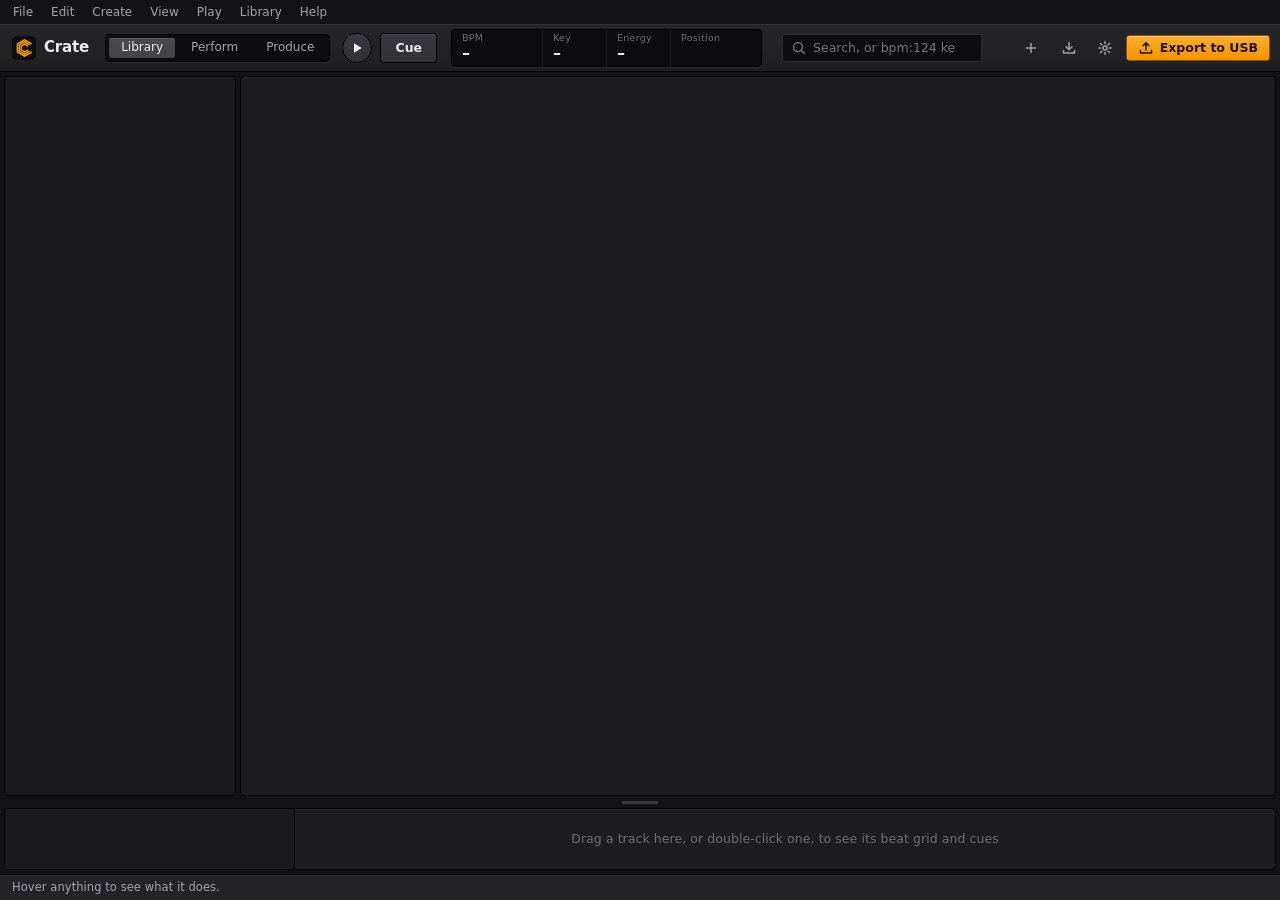
==== commit 232e524e: "1.33.0: Find better version, Retry MP3, and the play bar (drop, play/pause, Normalise) - Find better" ====
--- a/crate/web/index.html
+++ b/crate/web/index.html
@@ -9,6 +9,7 @@
 <link rel="stylesheet" href="css/library.css">
 <link rel="stylesheet" href="css/perform.css">
 <link rel="stylesheet" href="css/produce.css">
+<link rel="stylesheet" href="css/synth.css">
 <link rel="stylesheet" href="css/theme.css">
 <script type="module" src="js/app.js"></script>
 </head>
@@ -48,6 +49,7 @@
   <symbol id="i-usb" viewBox="0 0 16 16"><path d="M5.5 6h5v7.5h-5zM6.5 6V2.5h3V6M7.5 4h1"/></symbol>
   <symbol id="i-wave" viewBox="0 0 16 16"><path d="M2 8h1.5M4.5 5v6M7 3v10M9.5 5.5v5M12 6.5v3M14 8h.5"/></symbol>
   <symbol id="i-fx" viewBox="0 0 16 16"><circle cx="8" cy="8.5" r="5.5"/><path d="M8 8.5 10.8 5.7"/></symbol>
+  <symbol id="i-keys" viewBox="0 0 16 16"><rect x="2" y="3" width="12" height="10" rx="1"/><path d="M6 3v10M10 3v10M5 3v5.5h2V3M9 3v5.5h2V3"/></symbol>
   <symbol id="i-stop" viewBox="0 0 16 16"><rect x="4" y="4" width="8" height="8" rx=".5"/></symbol>
   <symbol id="i-link" viewBox="0 0 16 16"><path d="M7 9a2.6 2.6 0 0 0 3.7 0l2.2-2.2a2.6 2.6 0 0 0-3.7-3.7L8.4 4"/><path d="M9 7a2.6 2.6 0 0 0-3.7 0L3.1 9.2a2.6 2.6 0 0 0 3.7 3.7l.8-.8"/></symbol>
   <symbol id="i-cue" viewBox="0 0 16 16"><path d="M3.5 3v10"/><path d="M3.5 3.5h8l-2 2.5 2 2.5h-8"/></symbol>
@@ -93,9 +95,11 @@
       <canvas id="ruler" data-help="<b>Bars</b>  Click to jump"></canvas>
       <canvas id="wave" data-help="<b>Waveform</b>  Drag to scrub, flick to coast, scroll to zoom. Shift-click a cue to delete it"></canvas>
       <div class="tools">
+        <button class="btn sm icon" id="pbPlay" aria-label="Play" data-help="<b>Play / pause</b>  Space"><svg class="i fill"><use href="#i-play"/></svg></button>
         <div class="pads" id="pads"></div>
         <button class="btn sm" id="memBtn" data-help="<b>Memory cue</b>  At the playhead  M">Memory</button>
         <div class="spacer"></div>
+        <button class="btn sm on" id="norm" data-help="<b>Normalise</b>  Play at the library's level, as export will. Turning it off can do so for the whole playlist, which then plays and exports at its own level"><svg class="i sm"><use href="#i-wave"/></svg>Normalise</button>
         <button class="btn sm on" id="quant" data-help="<b>Quantise</b>  Snap new cues to the grid  Q"><svg class="i sm"><use href="#i-magnet"/></svg>Quantise</button>
         <button class="btn sm" id="metro" data-help="<b>Click</b>  A tick on every beat, to check the grid by ear"><svg class="i sm"><use href="#i-metro"/></svg>Click</button>
         <div class="seg" data-help="<b>Waveform colour</b>  RGB: bass red, mids green, highs blue. 3-band: CDJ-3000 style"><button class="btn sm" id="wRGB">RGB</button><button class="btn sm" id="w3">3-band</button></div>
--- a/crate/web/css/library.css
+++ b/crate/web/css/library.css
@@ -131,8 +131,9 @@
 /* ---------- preview deck ---------- */
 .detail { display: grid; grid-template-columns: 290px minmax(0, 1fr); overflow: hidden; }
 .detail.off .tools { opacity: .35; pointer-events: none; }
+.detail.drop { box-shadow: inset 0 0 0 2px var(--accent); }
 .detail.off .editor { position: relative; pointer-events: none; }
-.detail.off .editor::after { content: "Double-click a track to see its beat grid and cues here"; position: absolute; inset: 0; display: grid; place-items: center; color: var(--text3); font-size: 12.5px; }
+.detail.off .editor::after { content: "Drag a track here, or double-click one, to see its beat grid and cues"; position: absolute; inset: 0; display: grid; place-items: center; color: var(--text3); font-size: 12.5px; }
 /* with nothing loaded the preview deck folds to a strip, and the list gets the room */
 .app:not(.perf, .prod):has(.detail.off) { grid-template-rows: 48px minmax(0, 1fr) 4px 62px 26px; }
 .detail.off .insp { padding: 8px 12px; justify-content: center; }
@@ -216,3 +217,10 @@
 .stk-bar[hidden] { display: none; }
 .stk-note { display: flex; align-items: center; gap: 8px; padding: 8px 14px; color: var(--text2); background: var(--panel-2); border-bottom: 1px solid var(--line-soft); }
 .stk-note .i { color: var(--accent); flex: none; }
+/* Find better version (sheets/better.js): one copy per row, best first */
+.better { display: grid; max-height: min(52vh, 460px); overflow: auto; border: 1px solid var(--line); border-radius: 6px; }
+.better .row { display: flex; align-items: center; gap: 12px; padding: 8px 12px; border-bottom: 1px solid var(--line-soft, var(--line)); }
+.better .row:last-child { border-bottom: 0; }
+.better .grow { flex: 1; min-width: 0; }
+.better .ttl { overflow: hidden; white-space: nowrap; text-overflow: ellipsis; }
+.better .warn { color: var(--warn, #e8b04a); }
--- a/crate/web/css/produce.css
+++ b/crate/web/css/produce.css
@@ -1,5 +1,6 @@
-/* Production: Ableton's working layout in Crate's look. Black frame, hairline gaps, panels in
-   --panel, values in recessed boxes, track colour (--c) on title bars, clips and meters. */
+/* Production: Ableton's working layout in Produce's night palette (theme.css). Rounded panels
+   with a hairline of violet light float over the backdrop; inside them, values sit in recessed
+   boxes and the track colour (--c) marks title bars, clips, faders and the device panel. */
 #produce { display: none; }
 .app.prod { grid-template-rows: 48px minmax(0, 1fr) 26px; }
 .app.prod #produce { display: grid; }
@@ -7,33 +8,40 @@
 /* the top bar keeps its shape on every tab: what doesn't apply here holds its place, unseen */
 .app.prod :is(#play, #cueBtn, .readouts, .search, #addMusic, #importRb) { visibility: hidden; }
 
-.produce.bare { grid-template-rows: 34px minmax(0, 1fr) 46px; }  /* no effects on the selected strip: the chain folds to a bar */
-.produce { grid-template: 34px minmax(0, 1fr) var(--pdev, 204px) / 212px minmax(0, 1fr); gap: 1px; min-height: 0; background: #000; border: 1px solid #000; }
-.produce > * { background: var(--panel); min-width: 0; min-height: 0; }
+.produce.bare { grid-template-rows: 40px minmax(0, 1fr) 46px; }  /* no effects on the selected strip: the chain folds to a bar */
+.produce { grid-template: 40px minmax(0, 1fr) var(--pdev, 204px) / 224px minmax(0, 1fr); gap: 5px; padding: 2px 0 5px; min-height: 0; }
+.produce > * { min-width: 0; min-height: 0; background: var(--panel); border: 1px solid var(--line); border-radius: 6px; box-shadow: 0 1px 0 rgba(255, 255, 255, .03) inset, 0 8px 24px rgba(3, 3, 12, .35); }
+.produce > :not(.pdevices) { overflow: hidden; }
 
 /* ---- transport */
-.ptrans { grid-column: 1 / -1; display: flex; align-items: center; gap: 6px; padding: 0 8px; background: #0e0e10; }
-.ptrans .pbtn { height: 22px; padding: 0 9px; font-size: 11px; }
-.ptrans .go.on { background: #5ccf6a; color: #04140a; }
-.pt-box { display: flex; align-items: center; gap: 5px; height: 22px; padding: 0 6px; background: var(--well); border: 1px solid #000; }
-.pt-bpm { width: 58px; background: none; border: 0; color: var(--text); font: 500 15px var(--display); text-align: right; }
+.ptrans { grid-column: 1 / -1; display: flex; align-items: center; gap: 6px; padding: 0 8px; }
+.ptrans .pbtn { height: 26px; padding: 0 10px; font-size: 11px; border-radius: 4px; }
+.ptrans .go { width: 40px; background: var(--accent); color: var(--accent-ink); font-size: 13px; }
+.ptrans .go.on { background: #b39aff; box-shadow: 0 0 14px var(--glow); }
+.ptrans .pt-stop { width: 34px; font-size: 12px; }
+.pt-box { display: flex; align-items: center; gap: 5px; height: 26px; padding: 0 8px 0 6px; background: var(--well); border: 1px solid var(--edge); border-radius: 4px; }
+.pt-bpm { width: 58px; background: none; border: 0; color: var(--text); font: 500 16px var(--display); text-align: right; }
 .pt-bpm:focus { outline: none; color: var(--accent); }
 .pt-src { font: var(--caps); letter-spacing: .09em; color: var(--text3); }
 .pt-sig { font: 500 13px var(--display); color: var(--text2); padding: 0 4px; }
-.pt-quant { height: 22px; font-size: 11px; padding: 0 4px; }
-.pt-pos { width: 74px; height: 22px; background: var(--well); border: 1px solid #000; }
-.pt-views { display: flex; gap: 1px; }
+.pt-quant { height: 26px; font-size: 11px; padding: 0 4px; border-radius: 4px; }
+.pt-pos { width: 86px; height: 26px; background: var(--well); border: 1px solid var(--edge); border-radius: 4px; }
+.pt-key { display: flex; align-items: center; gap: 8px; height: 26px; padding: 0 10px; border: 1px solid var(--edge); border-radius: 4px; background: var(--btn); color: var(--text); font: 500 13px var(--display); }
+.pt-key small { font: 500 11px var(--font); color: var(--text3); }
+.pt-key:hover { background: var(--btn-hover); }
+.pt-audio { display: flex; gap: 10px; padding: 0 6px; font: 500 11px var(--font); color: var(--text3); white-space: nowrap; font-variant-numeric: tabular-nums; }
+.pt-views { display: flex; gap: 1px; margin-left: 4px; }
 
 /* ---- browser */
-.pbrowser { display: grid; grid-template-rows: auto auto minmax(0, 1fr); background: #0e0e10; }
-.pb-search { position: relative; padding: 6px; border-bottom: 1px solid #000; }
-.pb-search .i { position: absolute; left: 13px; top: 50%; translate: 0 -50%; color: var(--text3); }
-.pb-search .field { width: 100%; height: 24px; padding-left: 26px; font-size: 12px; }
-.pb-places { padding: 4px 0 6px; border-bottom: 1px solid #000; max-height: 42vh; overflow: auto; }
-.pb-places h4 { margin: 8px 10px 3px; font: var(--caps); letter-spacing: .09em; text-transform: uppercase; color: var(--text3); }
-.pb-place { display: flex; align-items: center; gap: 7px; width: 100%; height: 22px; padding: 0 10px; border: 0; background: none; color: var(--text2); font-size: 12px; text-align: left; cursor: default; }
+.pbrowser { display: grid; grid-template-rows: auto auto minmax(0, 1fr); }
+.pb-search { position: relative; padding: 8px; border-bottom: 1px solid var(--line-soft); }
+.pb-search .i { position: absolute; left: 16px; top: 50%; translate: 0 -50%; color: var(--text3); }
+.pb-search .field { width: 100%; height: 26px; padding-left: 28px; font-size: 12px; border-radius: 4px; }
+.pb-places { padding: 4px 0 8px; border-bottom: 1px solid var(--line-soft); max-height: 46vh; overflow: auto; }
+.pb-places h4 { margin: 10px 12px 3px; font: var(--caps); letter-spacing: .09em; text-transform: uppercase; color: var(--text3); }
+.pb-place { display: flex; align-items: center; gap: 8px; width: calc(100% - 8px); height: 23px; margin: 0 4px; padding: 0 8px; border: 0; border-radius: 4px; background: none; color: var(--text2); font-size: 12px; text-align: left; cursor: default; }
 .pb-place span { flex: 1; overflow: hidden; white-space: nowrap; text-overflow: ellipsis; }
-.pb-place:hover { background: #18181b; color: var(--text); }
+.pb-place:hover { background: rgba(160, 140, 255, .07); color: var(--text); }
 .pb-place.on { background: var(--sel); color: var(--text); }
 .pb-place.on .i { color: var(--accent); }
 .pb-place.add { color: var(--text3); }
@@ -41,24 +49,24 @@
 .pb-place:hover .pb-x { display: block; }
 .pb-x:hover { color: var(--text); }
 .pb-results { overflow: auto; padding: 2px 0; }
-.pb-row { display: flex; align-items: center; gap: 7px; height: 20px; padding: 0 10px; font-size: 12px; color: var(--text2); cursor: default; }
-.pb-row:nth-child(even) { background: rgba(255,255,255,.015); }
+.pb-row { display: flex; align-items: center; gap: 7px; height: 21px; padding: 0 12px; font-size: 12px; color: var(--text2); cursor: default; }
+.pb-row:nth-child(even) { background: rgba(160, 140, 255, .025); }
 .pb-row span { flex: 1; overflow: hidden; white-space: nowrap; text-overflow: ellipsis; }
 .pb-row small { color: var(--text3); font-size: 11px; }
-.pb-row:hover { color: var(--text); background: #18181b; }
+.pb-row:hover { color: var(--text); background: rgba(160, 140, 255, .07); }
 .pb-row.on { background: var(--sel-hi); color: var(--text); }
 .pb-row .i { color: var(--text3); flex: none; }
-.pb-group { margin: 9px 10px 3px; font: var(--caps); letter-spacing: .09em; text-transform: uppercase; color: var(--text3); }
+.pb-group { margin: 9px 12px 3px; font: var(--caps); letter-spacing: .09em; text-transform: uppercase; color: var(--text3); }
 .pb-empty { margin: 14px 12px; color: var(--text3); font-size: 12px; line-height: 1.45; }
 
-/* ---- clip view */
-.pview.clips { display: flex; overflow: auto; background: #0b0b0c; }
-.pc-track { display: flex; flex-direction: column; flex: none; width: 116px; border-right: 1px solid #000; background: var(--panel); }
-/* a track's colour, a shade calmer than the raw swatch so the headers don't shout */
-.pc-track, .pt-head { --cc: color-mix(in oklab, var(--c, #3a3a40) 82%, #1a1a1d); }
-.pc-head { display: flex; align-items: center; height: 20px; padding: 0 6px; background: var(--cc); color: #0b0b0c; font: 600 11px var(--font); cursor: default; flex: none; }
+/* ---- clip view: a column per strip, its title, clip slots, then where it plays, sends and the fader */
+.pview.clips { display: flex; overflow: auto; }
+.pc-track { display: flex; flex-direction: column; flex: none; min-height: 0; width: 128px; padding: 4px 3px 0; border-right: 1px solid var(--line-soft); }
+.pc-track, .pt-head { --cc: var(--c, #3a3a40); }
+.pc-head { display: flex; align-items: center; height: 22px; padding: 0 7px; border-radius: 3px; background: var(--cc); color: #0b0b18; font: 600 11px var(--font); cursor: default; flex: none; }
 .pc-head span { overflow: hidden; white-space: nowrap; text-overflow: ellipsis; }
-.pc-track.sel .pc-head, .pt-head.sel .pc-head { box-shadow: inset 0 0 0 1px #fff; }
+.pc-track.sel .pc-head, .pt-head.sel .pc-head { box-shadow: inset 0 0 0 1px #fff, 0 0 12px color-mix(in oklab, var(--cc) 55%, transparent); }
+.pc-track.sel { background: rgba(160, 140, 255, .045); }
 .pc-track.picked .pc-head { box-shadow: inset 0 0 0 1px #fff, inset 0 -3px 0 rgba(255,255,255,.55); }
 /* groups: a member carries its group's colour along its top; the group folds them away */
 .pc-track.member .pc-head { box-shadow: inset 0 3px 0 var(--gc); }
@@ -66,88 +74,101 @@
 .pc-fold { display: grid; place-items: center; width: 14px; height: 14px; margin: 0 3px 0 -3px; padding: 0; border: 0; background: none; color: inherit; flex: none; }
 .pc-fold .i { transition: rotate 120ms ease-out; }
 .pc-fold.open .i { rotate: 90deg; }
-.pc-group { background: color-mix(in oklab, var(--c) 6%, var(--panel)); }
-.pc-slot.full.group { background: color-mix(in oklab, var(--cc) 45%, #19191c); color: var(--text); }
+.pc-group { background: color-mix(in oklab, var(--c) 7%, transparent); }
+.pc-slot.full.group { background: color-mix(in oklab, var(--cc) 40%, var(--raised)); color: var(--text); }
 .pc-slot.full.group.playing .i { color: #fff; }
-.pc-slots { display: flex; flex-direction: column; gap: 1px; padding-top: 1px; flex: none; }
-.pc-slot { position: relative; display: flex; align-items: center; gap: 5px; height: 21px; padding: 0 6px; background: #19191c; color: #4a4a50; overflow: hidden; }
-.pc-slot.full { background: var(--cc); color: #0b0b0c; font-size: 11px; font-weight: 500; }
+.pc-slots { display: flex; flex-direction: column; gap: 2px; padding-top: 3px; flex: 0 1 auto; min-height: 72px; overflow: hidden; }  /* short of room, the scenes scroll together (clips.js) */
+.pc-slots > * { flex: none; }
+.pc-slot { position: relative; display: flex; align-items: center; gap: 5px; height: 21px; padding: 0 6px; border-radius: 2px; background: rgba(160, 140, 255, .045); color: #3d3b66; overflow: hidden; }
+.pc-slot:hover { background: rgba(160, 140, 255, .08); }
+.pc-slot.full { background: var(--cc); color: #0b0b18; font-size: 11px; font-weight: 500; }
 .pc-slot.full span { flex: 1; overflow: hidden; white-space: nowrap; text-overflow: ellipsis; position: relative; }
 .pc-slot.full .i { position: relative; }
 .pc-slot.playing .i { color: #fff; }
 .pc-slot.queued .i { animation: pc-blink .25s steps(1) infinite; }
 .pc-slot.on { box-shadow: inset 0 0 0 1px #fff; }
-.pc-slot.drop { box-shadow: inset 0 0 0 1px var(--accent); background: #2a2210; }
+.pc-slot.drop { box-shadow: inset 0 0 0 1px var(--accent); background: rgba(157, 123, 255, .18); }
 .pc-prog { position: absolute; inset: auto 0 0 0; height: 2px; background: rgba(0,0,0,.55); transform-origin: left; transform: scaleX(0); }
 .pc-slot.playing .pc-prog { background: #fff; }
 @keyframes pc-blink { 50% { opacity: 0; } }
-.pc-stop { display: flex; align-items: center; justify-content: center; gap: 5px; height: 21px; border: 0; background: #141416; color: var(--text3); font-size: 11px; }
-.pc-stop:hover { color: var(--text); }
-.pc-fill { flex: 1; }
-.pc-mix { display: grid; grid-template-columns: 1fr 12px; grid-template-rows: auto auto; gap: 5px 4px; padding: 6px; border-top: 1px solid #000; background: #121214; }
-.pc-mix .vu { grid-row: 1 / -1; grid-column: 2; width: 8px; height: 100%; min-height: 54px; }
+.pc-stop { display: flex; align-items: center; justify-content: center; gap: 5px; height: 21px; margin-top: 2px; border: 0; border-radius: 2px; background: none; color: var(--text3); font-size: 11px; }
+.pc-stop:hover { color: var(--text); background: rgba(160, 140, 255, .06); }
+.pc-fill { flex: 1 1 0; }
+.pc-mix { flex: 0 1 auto; min-height: 0; display: flex; flex-direction: column; align-items: stretch; gap: 6px; padding: 8px 3px 8px; border-top: 1px solid var(--line-soft); }  /* short of room, the fader gives first */
+.pc-lab { margin-bottom: -3px; font: 500 10px var(--font); color: var(--text3); }
+.pc-io { display: flex; align-items: center; height: 20px; padding: 0 6px; border: 1px solid var(--edge); border-radius: 3px; background: var(--well); color: var(--text2); font: 500 11px var(--font); text-align: left; overflow: hidden; white-space: nowrap; text-overflow: ellipsis; }
+.pc-io::after { content: ""; margin-left: auto; border: 4px solid transparent; border-top-color: var(--text3); translate: 0 2px; }
+.pc-io:hover { color: var(--text); }
 .pc-mixrow { display: flex; align-items: center; gap: 4px; }
-.pc-mix .knob { margin-left: auto; }
-.pc-mix .knob span { display: none; }
-.pc-sends { flex-wrap: wrap; gap: 3px 5px; }
+.pc-mixrow .knob { margin-left: auto; }
+.pc-mixrow .knob span { display: none; }
+.pc-sends { justify-content: center; gap: 8px; }
 .pc-sends .knob { margin-left: 0; }
 .pc-sends .knob span { display: block; }
-.pc-tog { min-width: 22px; height: 18px; padding: 0 5px; border: 1px solid #000; background: var(--btn); color: var(--text2); font: 600 10px var(--font); }
-.pc-tog.act.on { background: var(--on); color: var(--on-ink); }
-.pc-tog.solo.on { background: #4fa3ff; color: #00101f; }
-.pc-val { width: 44px; height: 18px; padding: 0 4px; background: var(--well); border: 1px solid #000; color: var(--text); font: 500 11px/16px var(--font); text-align: right; cursor: ns-resize; user-select: none; }
+.pc-mix > * { flex: none; }
+.pc-mix > .pc-fader { display: block; width: 100%; height: 148px; min-height: 64px; flex: 0 1 auto; cursor: ns-resize; touch-action: none; }
+/* on a short screen, Audio To folds away before the faders get small */
+.pview.clips { container-type: size; }
+@container (max-height: 470px) { .pc-lab, .pc-io { display: none; } }
+.pc-tog { min-width: 24px; height: 20px; padding: 0 5px; border: 1px solid var(--edge); border-radius: 3px; background: var(--btn); color: var(--text2); font: 600 10px var(--font); }
+.pc-tog.act.on { background: var(--cc, var(--on)); color: #0b0b18; }
+.pc-tog.solo.on { background: #4f8cff; color: #00101f; }
+.pc-val { align-self: center; width: 52px; height: 18px; padding: 0 4px; background: var(--well); border: 1px solid var(--edge); border-radius: 3px; color: var(--text); font: 500 11px/16px var(--font); text-align: center; cursor: ns-resize; user-select: none; }
 .pc-val.held { color: var(--accent); }
-/* the empty stretch carries the scene rows on, so the grid reads as a grid */
-.pc-drop { flex: 1; min-width: 140px; display: flex; align-items: flex-end; justify-content: center; padding-bottom: 14px; color: #3a3a40; font-size: 12px;
-  background: repeating-linear-gradient(to bottom, transparent 0 21px, #111114 21px 22px) 0 21px / 100% calc(var(--scenes, 8) * 22px) no-repeat; }
-.pc-drop.drop { color: var(--accent); background: #15120b; }
-.pc-main { position: sticky; right: 0; width: 104px; border-left: 1px solid #000; border-right: 0; }
-.pc-main .pc-head { background: #2a2a2e; color: var(--text); }
-.pc-scene { display: flex; align-items: center; gap: 6px; height: 21px; padding: 0 7px; border: 0; background: #19191c; color: var(--text2); font-size: 11px; }
-.pc-scene:hover { background: #222226; color: var(--text); }
-.pc-main .pbtn { height: 18px; padding: 0 6px; font-size: 10px; }
+/* the empty stretch: light through the set, and where files and devices dropped make tracks */
+.pc-drop { position: relative; flex: 1; min-width: 200px; display: grid; place-items: center; align-content: center; gap: 10px; color: var(--text3); font-size: 12px; }
+.pc-glow { width: min(88%, 560px); height: auto; pointer-events: none; }
+.pc-drop span { margin-top: -18px; }
+.pc-drop.drop { color: var(--text); background: rgba(157, 123, 255, .08); }
+.pc-return { background: rgba(160, 140, 255, .025); }
+.pc-main { position: sticky; right: 0; width: 112px; border-right: 0; background: var(--panel-2); }
+.pc-scene { display: flex; align-items: center; gap: 6px; height: 21px; padding: 0 7px; border: 0; border-radius: 2px; background: rgba(160, 140, 255, .045); color: var(--text2); font-size: 11px; }
+.pc-scene:hover { background: rgba(160, 140, 255, .1); color: var(--text); }
+.pc-main .pbtn { height: 20px; padding: 0 8px; font-size: 10px; margin: 0 auto; }
+.st-strip { display: none; }
+.app.prod .st-strip { display: block; margin-left: auto; padding: 2px 8px; border-left: 3px solid var(--c); border-radius: 2px; background: rgba(160, 140, 255, .08); color: var(--text); font: 600 11px var(--font); }
 
 /* ---- timeline view */
-.pview.timeline { display: grid; grid-template: 24px minmax(0, 1fr) 20px / minmax(0, 1fr) 190px; background: #0b0b0c; }
+.pview.timeline { display: grid; grid-template: 24px minmax(0, 1fr) 20px / minmax(0, 1fr) 190px; background: var(--well); }
 .pt-ruler { width: 100%; height: 24px; cursor: pointer; }
-.pt-corner { background: #0e0e10; border-left: 1px solid #000; border-bottom: 1px solid #000; }
+.pt-corner { background: var(--frame); border-left: 1px solid var(--edge); border-bottom: 1px solid var(--edge); }
 .pt-scroll { grid-column: 1 / -1; display: grid; grid-template-columns: minmax(0, 1fr) 190px; align-content: start; overflow-y: auto; overflow-x: hidden; }
 .pt-lanes { width: 100%; display: block; }
-.pt-heads { border-left: 1px solid #000; background: var(--panel); }
-.pt-head { display: grid; grid-template: 20px 1fr / 1fr 10px; gap: 0 4px; height: 68px; border-bottom: 1px solid #000; }
+.pt-heads { border-left: 1px solid var(--edge); background: var(--panel); }
+.pt-head { display: grid; grid-template: 20px 1fr / 1fr 10px; gap: 0 4px; height: 68px; border-bottom: 1px solid var(--edge); }
 /* in the timeline a track's colour is a stripe down the header, not a bar across it */
 .pt-head .pc-head { grid-column: 1 / -1; background: var(--panel-2); color: var(--text); box-shadow: inset 3px 0 var(--cc); }
 .pt-head.sel .pc-head { background: #2c2c33; box-shadow: inset 3px 0 var(--cc); }
 .pt-head .pc-head { padding-left: calc(6px + var(--depth, 0) * 10px); }  /* tracks in a group sit in from it */
 .pt-group { background: color-mix(in oklab, var(--c) 6%, var(--panel)); }
-.pt-spare { height: 68px; border-bottom: 1px solid #000; }
-.pt-strip { background: #0f0f12; }
+.pt-spare { height: 68px; border-bottom: 1px solid var(--edge); }
+.pt-strip { background: var(--frame); }
 .pt-hrow { display: flex; align-items: center; gap: 4px; padding: 0 6px; }
 .pt-head .vu { width: 6px; height: 30px; align-self: center; }
-.pt-foot { grid-column: 1 / -1; display: flex; align-items: center; justify-content: flex-end; padding: 0 10px; border-top: 1px solid #000; background: #0e0e10; font: var(--caps); letter-spacing: .09em; text-transform: uppercase; color: var(--text3); }
+.pt-foot { grid-column: 1 / -1; display: flex; align-items: center; justify-content: flex-end; padding: 0 10px; border-top: 1px solid var(--edge); background: var(--frame); font: var(--caps); letter-spacing: .09em; text-transform: uppercase; color: var(--text3); }
 
 /* ---- device chain: the selected strip's effects, left to right in signal order */
-.pdevices { position: relative; grid-column: 1 / -1; display: grid; grid-template-columns: 24px minmax(0, 1fr); background: var(--frame, #0e0e10); --h: var(--c); }  /* knobs take the strip's colour */
+.pdevices { position: relative; grid-column: 1 / -1; display: grid; grid-template-columns: 24px minmax(0, 1fr); background: var(--frame, var(--frame)); --h: var(--c); }  /* knobs take the strip's colour */
 .produce.bare .pd-chain { padding: 4px 6px; }
 .produce.bare .pd-split { display: none; }
 .pd-split { position: absolute; inset: -4px 0 auto; height: 7px; cursor: ns-resize; z-index: 3; }
 .pd-split::after { content: ""; position: absolute; inset: 3px 0 auto; height: 1px; }
 .pd-split:hover::after, .pd-split.drag::after { background: var(--accent); }
 .pd-title { display: flex; align-items: center; justify-content: center; background: var(--c); }
-.pd-name { writing-mode: vertical-rl; rotate: 180deg; font: 600 11px var(--font); color: #0b0b0c; white-space: nowrap; overflow: hidden; max-height: 100%; }
+.pd-name { writing-mode: vertical-rl; rotate: 180deg; font: 600 11px var(--font); color: var(--well); white-space: nowrap; overflow: hidden; max-height: 100%; }
 .pd-chain { display: flex; align-items: stretch; gap: 5px; padding: 6px; overflow-x: auto; overflow-y: hidden; }
-.pd-drop { flex: 1; min-width: 180px; display: grid; place-items: center; border: 1px dashed #26262a; border-radius: 3px; color: #47474d; font-size: 12px; text-align: center; padding: 0 16px; }
+.pd-drop { flex: 1; min-width: 180px; display: grid; place-items: center; border: 1px dashed var(--line); border-radius: 3px; color: var(--text3); font-size: 12px; text-align: center; padding: 0 16px; }
 .pd-drop:empty { border-color: transparent; }
 .pd-chain.ins-end .pd-drop { border-color: var(--accent); }
 
-.dev { position: relative; flex: none; display: flex; flex-direction: column; min-height: 0; background: #1b1b1e; border: 1px solid #000; border-radius: 3px; }
+.dev { position: relative; flex: none; display: flex; flex-direction: column; min-height: 0; background: var(--raised); border: 1px solid var(--edge); border-radius: 3px; }
 .dev.ins::before { content: ""; position: absolute; left: -4px; top: 0; bottom: 0; width: 2px; border-radius: 1px; background: var(--accent); }
-.dev-head { display: flex; align-items: center; gap: 6px; height: 20px; flex: none; padding: 0 3px 0 5px; background: color-mix(in oklab, var(--c) 16%, #29292d); border-bottom: 1px solid #000; border-radius: 2px 2px 0 0; cursor: grab; }
-.dev.sel .dev-head { background: color-mix(in oklab, var(--c) 30%, #34343a); }
-.dev-on { flex: none; width: 11px; height: 11px; padding: 0; border: 1px solid #000; border-radius: 2px; background: #3a3a40; }
-.dev-on.on { background: var(--accent); box-shadow: 0 0 5px rgba(255, 159, 10, .4); }
+.dev-head { display: flex; align-items: center; gap: 6px; height: 20px; flex: none; padding: 0 3px 0 5px; background: color-mix(in oklab, var(--c) 16%, var(--raised)); border-bottom: 1px solid var(--edge); border-radius: 2px 2px 0 0; cursor: grab; }
+.dev.sel .dev-head { background: color-mix(in oklab, var(--c) 30%, var(--raised)); }
+.dev-on { flex: none; width: 11px; height: 11px; padding: 0; border: 1px solid var(--edge); border-radius: 2px; background: #34366a; }
+.dev-on.on { background: var(--accent); box-shadow: 0 0 6px var(--glow); }
 .dev-name { flex: 1; min-width: 0; font: 600 11px var(--font); color: var(--text); white-space: nowrap; overflow: hidden; text-overflow: ellipsis; }
-.dev-ab { flex: none; min-width: 16px; height: 14px; padding: 0 3px; border: 1px solid #000; border-radius: 2px; background: #1c1c20; color: var(--text3); font: 700 9px/12px var(--font); }
+.dev-ab { flex: none; min-width: 16px; height: 14px; padding: 0 3px; border: 1px solid var(--edge); border-radius: 2px; background: var(--btn); color: var(--text3); font: 700 9px/12px var(--font); }
 .dev-ab.b { background: #4fa3ff; color: #00101f; }
 .dev-more { flex: none; display: grid; place-items: center; width: 16px; height: 16px; padding: 0; border: 0; background: none; color: var(--text3); }
 .dev-more .i { rotate: 90deg; }
@@ -161,7 +182,7 @@
 .dev.missing p { max-width: 170px; margin: 0; padding: 8px 10px; color: var(--text3); font-size: 11px; line-height: 1.4; }
 
 /* displays: recessed, drawn on canvas */
-.dv { display: block; flex: none; height: 100%; min-height: 0; background: #0b0b0d; border: 1px solid #000; border-radius: 2px; }
+.dv { display: block; flex: none; height: 100%; min-height: 0; background: var(--well); border: 1px solid var(--edge); border-radius: 2px; }
 .dv.eq { width: 310px; flex: 1; height: auto; cursor: pointer; }
 .dv.filter { width: 180px; cursor: crosshair; }
 .dv.comp { width: 176px; cursor: ew-resize; }
@@ -171,9 +192,9 @@
 .dv.reverb { width: 170px; }
 .eq-left { display: flex; flex-direction: column; gap: 4px; min-height: 0; }
 .eq-bands { display: flex; gap: 2px; flex: none; }
-.eq-band { flex: 1; height: 16px; padding: 0; border: 1px solid #000; border-radius: 2px; background: #1e1e22; color: var(--text3); font: 600 9.5px var(--font); }
+.eq-band { flex: 1; height: 16px; padding: 0; border: 1px solid var(--edge); border-radius: 2px; background: var(--btn); color: var(--text3); font: 600 9.5px var(--font); }
 .eq-band.on { color: var(--text2); box-shadow: inset 0 -2px var(--b); }
-.eq-band.sel { background: var(--b); color: #0b0b0c; box-shadow: none; }
+.eq-band.sel { background: var(--b); color: var(--well); box-shadow: none; }
 
 /* controls: knob with its value under it, choosers, switches */
 .dev-ctl { display: grid; grid-auto-flow: column; grid-template-rows: repeat(2, auto); gap: 8px 6px; align-content: start; align-items: start; }
@@ -182,16 +203,132 @@
 .dk .knob span, .dk-n { order: -1; font: 600 9px/11px var(--font); letter-spacing: .05em; text-transform: uppercase; color: var(--text3); white-space: nowrap; }
 .dk .knob { gap: 2px; }
 .dk-v { height: 15px; padding: 0 3px; border-radius: 2px; font: 500 10.5px/15px var(--font); color: var(--text2); white-space: nowrap; cursor: text; }
-.dk-v:hover { background: #26262b; color: var(--text); }
+.dk-v:hover { background: var(--btn-hover); color: var(--text); }
 .dk-in { width: 58px; height: 16px; padding: 0; border: 1px solid var(--accent); border-radius: 2px; background: var(--well); color: var(--text); font: 500 10.5px var(--font); text-align: center; }
-.dk-opt { display: flex; align-items: center; justify-content: space-between; gap: 3px; min-width: 66px; height: 18px; margin-top: 2px; padding: 0 3px 0 6px; border: 1px solid #000; border-radius: 2px; background: #111114; color: var(--text); font: 500 10.5px var(--font); white-space: nowrap; }
+.dk-opt { display: flex; align-items: center; justify-content: space-between; gap: 3px; min-width: 66px; height: 18px; margin-top: 2px; padding: 0 3px 0 6px; border: 1px solid var(--edge); border-radius: 2px; background: var(--well); color: var(--text); font: 500 10.5px var(--font); white-space: nowrap; }
 .dk-opt .i { rotate: 90deg; color: var(--text3); }
-.dk-opt:hover { background: #18181c; }
+.dk-opt:hover { background: var(--btn-hover); }
 .dev-sw { display: flex; flex-direction: column; gap: 6px; width: 74px; flex: none; }
 .dev-sw .dk { width: 100%; align-items: stretch; }
 .dev-sw .dk-n { text-align: left; }
 .dev-sw .dk-opt { min-width: 0; }
-.dk-tog { align-self: center; height: 18px; margin-top: 12px; padding: 0 7px; border: 1px solid #000; border-radius: 2px; background: var(--btn); color: var(--text2); font: 600 10px var(--font); white-space: nowrap; }
+.dk-tog { align-self: center; height: 18px; margin-top: 12px; padding: 0 7px; border: 1px solid var(--edge); border-radius: 2px; background: var(--btn); color: var(--text2); font: 600 10px var(--font); white-space: nowrap; }
 .dk-tog.on { background: var(--accent); color: var(--accent-ink); }
 .dev-sw .dk-tog { align-self: stretch; margin-top: 0; }
 .dk.dim { opacity: .3; pointer-events: none; }
+
+/* ---- a clip's launch button: the body selects, the triangle launches */
+.pc-go { display: grid; place-items: center; width: 16px; height: 100%; margin-left: -4px; color: inherit; position: relative; }
+.pc-go:hover .i { color: #fff; }
+.pc-slot.midi span::before { content: ""; display: inline-block; width: 6px; height: 6px; margin-right: 5px; border-radius: 1px; background: rgba(0, 0, 0, .45); vertical-align: 1px; }
+
+/* ---- the open clip in the bottom panel: its controls, then the piano roll */
+.produce.clipview { grid-template-rows: 34px minmax(0, 1fr) max(var(--pdev, 204px), 280px); }
+.pd-clip { display: none; min-width: 0; min-height: 0; }
+.produce.clipview .pd-chain { display: none; }
+.produce.clipview .pd-clip { display: grid; grid-template-columns: 132px minmax(0, 1fr); }
+.pd-title { cursor: pointer; }
+.pr-side { display: flex; flex-direction: column; gap: 6px; padding: 8px; background: var(--frame, var(--frame)); border-right: 1px solid var(--edge); overflow: hidden; }
+.pr-name { font: 600 12px var(--font); color: var(--on, #d6d6da); padding: 2px 6px; border-left: 3px solid var(--c); white-space: nowrap; overflow: hidden; text-overflow: ellipsis; }
+.pr-row { display: flex; align-items: center; gap: 4px; }
+.pr-row .pbtn { height: 20px; padding: 0 7px; font-size: 11px; flex: 1; }
+.pr-row .pbtn.pr-step { flex: none; width: 26px; padding: 0; }
+.pr-len { flex: 2; text-align: center; white-space: nowrap; font: 500 11px var(--font); color: var(--on, #d6d6da); font-variant-numeric: tabular-nums; }
+.pr-grid { color: var(--label, #8d8d93); font-size: 11px; justify-content: space-between; }
+.pr-grid select { height: 20px; background: var(--raised, var(--btn)); color: var(--on, #d6d6da); border: 1px solid var(--edge); border-radius: 2px; font-size: 11px; }
+.pr-fill { flex: 1; }
+.pr-canvas { width: 100%; height: 100%; display: block; outline: none; touch-action: none; }
+.pr-none { display: grid; place-items: center; height: 100%; color: var(--text3); font-size: 12px; }
+
+/* ---- instruments: sections left to right, each a title or tabs over its controls */
+.dev-body.inst { gap: 0; padding: 0; }
+.fs { display: flex; flex-direction: column; min-height: 0; padding: 5px 8px 6px; border-right: 1px solid var(--edge); }
+.fs:last-child { border-right: 0; }
+.fs-top { display: flex; align-items: center; height: 18px; margin-bottom: 4px; }
+.fs-title { font: 600 10px/18px var(--font); color: var(--text2); white-space: nowrap; }
+.fs-body { flex: 1; display: flex; gap: 8px; min-height: 0; }
+.fs-tabs { display: flex; gap: 1px; background: var(--edge); border: 1px solid var(--edge); border-radius: 2px; overflow: hidden; }
+.fs-tab { position: relative; height: 16px; padding: 0 8px; border: 0; background: var(--btn); color: var(--text3); font: 600 10px var(--font); }
+.fs-tab.on { background: color-mix(in oklab, var(--c) 30%, var(--btn-hover)); color: var(--text); }
+.fs-tab.op { padding-right: 12px; }
+.fs-tab.op.heard::after { content: ""; position: absolute; left: 3px; right: 3px; bottom: 1px; height: 1px; background: var(--accent); }
+.fs-lvl { position: absolute; right: 3px; top: 3px; bottom: 3px; width: 3px; background: #6a6a70; transform-origin: bottom; }
+.fs-col { display: flex; flex-direction: column; align-items: center; gap: 4px; }
+.fs-grid { display: grid; gap: 4px 2px; align-content: start; }
+.fs-grid.c3 { grid-template-columns: repeat(3, auto); }
+.fs-grid.c4 { grid-template-columns: repeat(4, auto); }
+.fs-grid.c5 { grid-template-columns: repeat(5, auto); }
+.fs-grid.c6 { grid-template-columns: repeat(6, auto); }
+.fs .dk { width: 50px; }
+.fs .dk-opt { min-width: 0; width: 100%; padding: 0 2px 0 4px; font-size: 10px; }
+.fs .dk-tog { width: 46px; height: 18px; margin-top: 13px; font-size: 10px; }
+.fs .gone { display: none; }
+.fs-wave { width: 104px; height: 52px; flex: none; }
+.fs-algo { width: 104px; height: 86px; cursor: pointer; flex: none; }
+.fs-route .fs-body, .fs-envs .fs-body, .fs-lfos .fs-body { flex-direction: column; gap: 4px; }
+.fs-env, .fs-lfo { width: 100%; height: 34px; flex: none; }
+.fs-rows { display: flex; flex-direction: column; gap: 3px; }
+.fs-slot { display: grid; grid-template-columns: 70px 70px 60px 26px; gap: 3px; align-items: center; }
+.fs-pick { display: flex; align-items: center; justify-content: space-between; height: 17px; padding: 0 2px 0 5px; border: 1px solid var(--edge); border-radius: 2px; background: var(--well); color: var(--text); font: 500 10px var(--font); white-space: nowrap; overflow: hidden; }
+.fs-pick .i { rotate: 90deg; color: var(--text3); flex: none; }
+.fs-amt { position: relative; height: 9px; border: 1px solid var(--edge); border-radius: 2px; background: var(--well); cursor: ew-resize; }
+.fs-amt::before { content: ""; position: absolute; left: 50%; top: 0; bottom: 0; width: 1px; background: var(--btn-hover); }
+.fs-amt i { position: absolute; top: 1px; bottom: 1px; background: var(--h, var(--accent)); }
+.fs-amt.off i { background: #34366a; }
+.fs-amtv { font: 500 10px var(--font); color: var(--text2); text-align: right; font-variant-numeric: tabular-nums; }
+.dev-preset { margin-left: 6px; font: 500 10px var(--font); color: var(--text3); }
+.pb-sub { padding: 6px 10px 2px 22px; font: 600 10px var(--font); color: var(--text3); }
+.pb-row.preset { padding-left: 22px; }
+
+/* ---- Crate Additive: drawbars, pulled down for more, coloured as on a tonewheel organ */
+.fs-bars .fs-body { align-items: stretch; }
+.db-reg { margin-left: 4px; font: 500 10px var(--font); color: var(--text3); font-variant-numeric: tabular-nums; letter-spacing: .08em; }
+.db-bars { display: flex; gap: 4px; }
+.db-bar { display: flex; flex-direction: column; align-items: center; gap: 3px; width: 20px; cursor: ns-resize; touch-action: none; }
+.db-rod { position: relative; flex: 1; width: 8px; min-height: 96px; background: var(--well); border: 1px solid var(--edge); border-radius: 2px; }
+.db-rod::before { content: ""; position: absolute; left: 1px; right: 1px; top: 0; height: calc(var(--pos, 0) * (100% - 14px)); background: var(--btn-hover); }
+.db-knob { position: absolute; left: -6px; right: -6px; top: calc(var(--pos, 0) * (100% - 14px)); height: 14px; border-radius: 2px; border: 1px solid var(--edge);
+  display: grid; place-items: center; font: 700 9px var(--font); }
+.db-bar.brown .db-knob { background: #6b3f22; color: #f0dcc8; }
+.db-bar.white .db-knob { background: #e8e4dc; color: #1a1a1a; }
+.db-bar.black .db-knob { background: #141414; color: #d8d8d8; border-color: #34366a; }
+.db-foot { font: 500 9px var(--font); color: var(--text3); white-space: nowrap; }
+.fs-col.left { align-items: flex-start; }
+.fs-grid.c1 { grid-template-columns: auto; }
+.fs-grid.c2 { grid-template-columns: repeat(2, auto); }
+.fs-lab { font: 600 9px var(--font); color: var(--text3); }
+.db-scan { display: flex; gap: 1px; background: var(--edge); border: 1px solid var(--edge); border-radius: 2px; overflow: hidden; }
+.db-speed { width: 50px; height: 26px; border: 1px solid var(--edge); border-radius: 3px; background: var(--btn); color: var(--text2); font: 600 11px var(--font); }
+.db-speed.on { background: color-mix(in oklab, var(--c) 40%, var(--btn-hover)); color: var(--text); }
+.db-speed.dim { opacity: .45; }
+.fs-spec { width: 128px; height: 100%; max-height: 124px; flex: none; }
+
+/* ---- Crate Grain: the source, with where grains come from */
+.fs-gsrc .fs-body { flex-direction: column; gap: 5px; }
+.gr-view { width: 220px; height: 70px; flex: none; background: var(--well); border: 1px solid var(--edge); border-radius: 2px; }
+.gr-src { display: grid; grid-template-columns: repeat(3, 1fr); gap: 1px; background: var(--edge); border: 1px solid var(--edge); border-radius: 2px; overflow: hidden; width: 220px; }
+.gr-src .fs-tab:disabled { opacity: .35; }
+.gr-name { margin-left: 4px; color: var(--text3); font-weight: 500; }
+.fs-gsrc.drop .gr-view { outline: 1px dashed var(--accent); outline-offset: 2px; }
+
+/* ---- Crate Drum: the type and the drum's shape over time */
+.fs-dtype .fs-body { flex-direction: column; gap: 5px; }
+.dr-types { display: grid; grid-template-columns: repeat(3, 1fr); gap: 1px; background: var(--edge); border: 1px solid var(--edge); border-radius: 2px; overflow: hidden; width: 200px; }
+.dr-shape { width: 200px; height: 74px; flex: none; background: var(--well); border: 1px solid var(--edge); border-radius: 2px; }
+
+/* ---- every device's output level, on its right */
+.dev-lvl { flex: none; display: flex; flex-direction: column; align-items: center; gap: 3px; width: 26px; margin-left: auto; padding: 4px 4px 4px 0; align-self: stretch;
+  position: sticky; right: 0; z-index: 1; background: var(--panel, var(--btn)); }  /* a device wider than the view keeps its meter in sight */
+.dev-body.inst .dev-lvl { padding: 6px 6px 6px 2px; border-left: 1px solid var(--edge); }
+.dl-meter { position: relative; flex: 1; display: flex; gap: 2px; width: 14px; min-height: 40px; }
+.dl-bar { position: relative; flex: 1; background: var(--well); border: 1px solid var(--edge); border-radius: 1px; overflow: hidden; }
+.dl-bar b { position: absolute; inset: 0; background: #36c9a8; transform-origin: bottom; transform: scaleY(0); }
+.dl-bar.hot b { background: #e8c547; }
+.dl-bar.over b { background: #e5484d; }
+.dl-hold { position: absolute; left: 0; right: 0; height: 1px; background: #d6d6da; pointer-events: none; }
+.dl-hold.over { background: #e5484d; }
+.dl-zero { position: absolute; left: -2px; right: -2px; bottom: 88.89%; height: 1px; background: rgba(229, 72, 77, .55); pointer-events: none; }  /* 0 dB: 48 of the scale's 54 */
+.dl-val { font: 500 9px var(--font); color: var(--text3); font-variant-numeric: tabular-nums; min-height: 11px; }
+.dl-val.over { color: #e5484d; }
+.dl-clip { width: 14px; height: 5px; border: 1px solid var(--edge); border-radius: 1px; background: #2a1414; padding: 0; }
+.dl-clip.on { background: #e5484d; }
--- a/crate/web/css/synth.css
+++ b/crate/web/css/synth.css
@@ -0,0 +1,136 @@
+/* Synth editors (js/produce/instruments/editor.js): a window over the set in the manner of
+   Serum. Night panels in a violet-lit frame; each card's title bar carries a light; the sound's
+   own colours are violet (what's heard) and cyan (what shapes it), both glowing a little. The
+   page has one size; the window scales it (.sx-in's zoom). */
+.sx { position: fixed; z-index: 100; border-radius: 10px; box-shadow: 0 0 0 1px rgba(170, 140, 255, .28), 0 24px 70px rgba(2, 2, 12, .7), 0 0 60px rgba(120, 80, 255, .12); outline: none; }
+:root:not(.prod) .sx { display: none; }
+.sx-in { position: relative; display: grid; grid-template-rows: 58px minmax(0, 1fr) 94px; width: 1180px; height: 724px; border-radius: 10px; overflow: hidden;
+  --violet: #b37bff; --cyan: #3fd4e8; --k: var(--violet); --sxl: rgba(160, 140, 255, .16);
+  background: radial-gradient(500px 220px at 0 0, rgba(150, 90, 255, .28), transparent 70%), radial-gradient(600px 300px at 100% 100%, rgba(60, 120, 255, .12), transparent 70%), linear-gradient(#0f1026, #0a0b1c);
+  color: #e6e3f7; font: 500 12px var(--font); user-select: none; }
+.sx button { font-family: inherit; }
+.sx .gone { display: none !important; }
+.sx-ib { display: grid; place-items: center; min-width: 26px; height: 26px; padding: 0 6px; border: 1px solid var(--sxl); border-radius: 5px; background: rgba(20, 20, 50, .8); color: #b8b4d8; font-size: 15px; line-height: 1; }
+.sx-ib:hover { color: #fff; background: rgba(60, 50, 120, .6); }
+.sx-ib.star { color: #8f8ab8; font-size: 14px; }
+.sx-ib.close { margin-left: 4px; }
+
+/* ---- header */
+.sx-head { display: flex; align-items: center; gap: 8px; padding: 0 12px; border-bottom: 1px solid var(--sxl); background: linear-gradient(rgba(14, 14, 36, .9), rgba(10, 10, 28, .9)); cursor: grab; }
+.sx-head:active { cursor: grabbing; }
+.sx-brand { display: flex; align-items: center; gap: 8px; width: 150px; }
+.sx-brand b { display: grid; place-items: center; width: 28px; height: 28px; border-radius: 7px; background: linear-gradient(135deg, #b37bff, #5a5cff); color: #0b0820; font: 800 15px var(--display); box-shadow: 0 0 14px rgba(160, 110, 255, .55); }
+.sx-brand span { font: 600 13px var(--display); letter-spacing: .12em; text-transform: uppercase; color: #d6d2f2; }
+.sx-pages { display: flex; gap: 6px; min-width: 60px; }
+.sx-ptab { height: 40px; min-width: 76px; padding: 0 16px; border: 1px solid var(--sxl); border-radius: 7px; background: rgba(22, 22, 54, .85); color: #a9a5cc; font: 600 13px var(--display); letter-spacing: .06em; }
+.sx-ptab:hover { color: #fff; }
+.sx-ptab.on { color: #fff; border-color: rgba(190, 140, 255, .7); background: linear-gradient(rgba(140, 80, 240, .55), rgba(80, 40, 170, .55)); box-shadow: 0 0 16px rgba(160, 100, 255, .45), inset 0 1px 0 rgba(255, 255, 255, .15); }
+.sx-preset { display: grid; gap: 3px; margin-left: auto; width: 380px; }
+.sx-pline { display: flex; gap: 4px; }
+.sx-pname { flex: 1; display: flex; align-items: center; justify-content: center; gap: 8px; height: 26px; min-width: 0; padding: 0 10px; border: 1px solid var(--sxl); border-radius: 5px; background: rgba(8, 8, 24, .9); color: #e9dcff; font: 600 13px var(--font); }
+.sx-pname > :first-child { overflow: hidden; white-space: nowrap; text-overflow: ellipsis; }
+.sx-pname .i { rotate: 90deg; color: #8f8ab8; flex: none; }
+.sx-pmeta { display: flex; justify-content: space-between; padding: 0 4px; font: 500 10px var(--font); color: #77739e; letter-spacing: .04em; }
+.sx-btn { height: 26px; min-width: 30px; border: 1px solid var(--sxl); border-radius: 5px; background: rgba(20, 20, 50, .8); color: #d0cbf0; font: 700 12px var(--font); }
+.sx-undo { display: flex; gap: 4px; }
+.sx-main .dk { width: 64px; }
+.sx-main .dk-v { display: none; }
+.sx-meter { display: flex; gap: 3px; height: 40px; padding: 2px; border: 1px solid var(--sxl); border-radius: 3px; background: #07071a; }
+.sx-meter i { width: 5px; height: 100%; background: linear-gradient(#ff5a7a, #e8c547 22%, #3fd4e8 45%, #5a7cff); transform-origin: bottom; transform: scaleY(0); }
+
+/* ---- the page: a row of sources on top, shaping and modulation below */
+.sx-page { display: flex; flex-direction: column; gap: 8px; padding: 8px; min-height: 0; }
+.sx-row { display: flex; gap: 8px; min-height: 0; flex: 1 1 0; }
+.sx-row.top { flex: 0 0 316px; }
+.sx-card { --k: var(--violet); display: flex; flex-direction: column; flex: 1 1 0; min-width: 0; border: 1px solid var(--sxl); border-radius: 7px; background: linear-gradient(rgba(24, 24, 60, .78), rgba(14, 14, 38, .85)); overflow: hidden; }
+.sx-card.drop { box-shadow: inset 0 0 0 1px var(--cyan); }
+.sx-ch { display: flex; align-items: center; gap: 8px; height: 30px; padding: 0 8px 0 10px; border-bottom: 1px solid var(--sxl); background: rgba(10, 10, 30, .6); flex: none; }
+.sx-cn { font: 600 12px var(--display); letter-spacing: .08em; text-transform: uppercase; color: #e6e1fa; white-space: nowrap; }
+.sx-sub { margin-left: 6px; font: 500 11px var(--font); letter-spacing: 0; text-transform: none; color: #8f8ab8; }
+.sx-led { width: 9px; height: 9px; border-radius: 50%; background: #2a2950; box-shadow: inset 0 0 0 1px rgba(0, 0, 0, .5); flex: none; }
+.sx-led.on { background: #4bea8c; box-shadow: 0 0 8px rgba(75, 234, 140, .8); }
+.sx-cb { display: flex; flex-direction: column; gap: 6px; padding: 8px; min-height: 0; flex: 1; }
+.sx-pick { display: flex; align-items: center; gap: 6px; margin-left: auto; height: 22px; padding: 0 6px 0 8px; border: 1px solid var(--sxl); border-radius: 4px; background: rgba(8, 8, 24, .8); color: #d6d2f2; font: 600 11px var(--font); max-width: 128px; }
+.sx-pick > :first-child { overflow: hidden; white-space: nowrap; text-overflow: ellipsis; }
+.sx-pick .i { rotate: 90deg; color: #8f8ab8; }
+.sx-tabs { display: flex; gap: 4px; }
+.sx-tab { height: 22px; padding: 0 10px; border: 1px solid var(--sxl); border-radius: 4px; background: rgba(20, 20, 50, .7); color: #8f8ab8; font: 600 11px var(--display); letter-spacing: .08em; text-transform: uppercase; }
+.sx-tab.on { color: #fff; border-color: rgba(63, 212, 232, .6); background: rgba(30, 90, 120, .45); box-shadow: 0 0 10px rgba(63, 212, 232, .25); }
+.sx-lab { font: 600 10px var(--font); letter-spacing: .06em; text-transform: uppercase; color: #77739e; }
+.sx-inline { display: flex; align-items: center; justify-content: space-around; gap: 6px; }
+
+/* displays: recessed, with the glow drawn in */
+.sx .dv { border-radius: 4px; border: 1px solid rgba(120, 100, 220, .18); background: radial-gradient(120% 90% at 50% 0, #12133a, #07081a); }
+.sx-wave, .sx-filt, .sx-spec, .sx-drum { height: 112px !important; flex: none; width: 100%; }
+.sx-env, .sx-lfo { height: auto !important; flex: 1 1 60px; min-height: 60px; width: 100%; }
+.sx-env { cursor: pointer; }
+.sx-algo { height: auto !important; flex: 1; width: 100%; cursor: pointer; }
+.sx .gr-view { height: 150px !important; flex: none; width: 100%; }
+
+/* knobs: in rows, lit in the card's colour */
+.sx-knobs { display: grid; gap: 4px 2px; justify-items: center; }
+.sx-knobs.c1 { grid-template-columns: 1fr; } .sx-knobs.c2 { grid-template-columns: repeat(2, 1fr); } .sx-knobs.c3 { grid-template-columns: repeat(3, 1fr); }
+.sx-knobs.c4 { grid-template-columns: repeat(4, 1fr); } .sx-knobs.c5 { grid-template-columns: repeat(5, 1fr); } .sx-knobs.c6 { grid-template-columns: repeat(6, 1fr); }
+.sx .dk { width: 100%; max-width: 70px; }
+.sx .dk .knob span, .sx .dk-n { font: 600 9.5px/12px var(--font); letter-spacing: .06em; color: #8f8ab8; }
+.sx .dk-v { color: #cfcaf0; font-size: 10.5px; }
+.sx .knob .kt { stroke: #24254e; stroke-width: 3.4; }
+.sx .knob .kv { stroke: var(--k); stroke-width: 3.4; stroke-linecap: round; filter: drop-shadow(0 0 3px var(--k)); }
+.sx .knob .kc { fill: #141538; stroke: #05061a; }
+.sx .knob .kp { stroke: #f2efff; stroke-linecap: round; }
+.sx .dk-opt, .sx .dk-tog { border-color: var(--sxl); background: rgba(8, 8, 24, .85); border-radius: 4px; }
+.sx .dk-tog.on { background: var(--k); color: #0b0820; box-shadow: 0 0 10px color-mix(in oklab, var(--k) 60%, transparent); }
+.sx-envs, .sx-filter, .sx-lfos { --k: var(--cyan); }
+.sx-op.heard .sx-cn { color: #fff; }
+
+/* per synth */
+.sx-algo-card { flex: 0 0 190px; }
+.sx-voice { flex: 1.1 1 0; }
+.sx-envs { flex: 1.4 1 0; }
+.sx-filter { flex: 1 1 0; }
+.sx-mx { flex: 1; }
+.sx-mhead { display: grid; grid-template-columns: 180px 180px 1fr 50px; gap: 10px; padding: 0 4px; font: 600 10px var(--font); letter-spacing: .06em; text-transform: uppercase; color: #77739e; }
+.sx-matrix { display: grid; gap: 8px; }
+.sx-matrix .fs-slot { grid-template-columns: 180px 180px 1fr 50px; gap: 10px; }
+.sx-matrix .fs-pick { height: 28px; font-size: 12px; border-color: var(--sxl); border-radius: 4px; }
+.sx-matrix .fs-amt { height: 14px; border-radius: 7px; border-color: var(--sxl); }
+.sx-matrix .fs-amt i { background: linear-gradient(90deg, var(--cyan), var(--violet)); border-radius: 6px; box-shadow: 0 0 8px rgba(160, 120, 255, .5); }
+.sx-matrix .fs-amtv { font-size: 12px; }
+.sx-bars { flex: 1.2 1 0; }
+.sx-bars .db-bars { flex: 1; justify-content: space-between; padding: 0 6px; }
+.sx-bars .db-bar { width: 32px; }
+.sx-bars .db-rod { width: 12px; }
+.sx-bars .db-knob { left: -9px; right: -9px; height: 18px; font-size: 11px; }
+.sx-organ .db-scan, .sx-organ .db-speed { align-self: stretch; }
+.sx-harm { flex: 1.5 1 0; }
+.sx-gsrc { flex: 1.6 1 0; }
+.sx .gr-src { display: grid; grid-template-columns: repeat(3, 1fr); gap: 3px; }
+.sx .gr-src .fs-tab, .sx .dr-types .fs-tab, .sx .db-scan .fs-tab { height: 22px; border-radius: 4px; background: rgba(20, 20, 50, .8); color: #a9a5cc; font-size: 11px; }
+.sx .gr-src .fs-tab.on, .sx .dr-types .fs-tab.on, .sx .db-scan .fs-tab.on { background: linear-gradient(rgba(140, 80, 240, .6), rgba(80, 40, 170, .6)); color: #fff; }
+.sx .dr-types { width: auto; grid-template-columns: repeat(9, 1fr); gap: 3px; background: none; border: 0; }
+.sx .gr-src { background: none; border: 0; }
+.sx-dtype { flex: 1.1 1 0; }
+.sx-dtype .sx-drum { height: auto !important; flex: 1; }
+.sx-body { flex: 1.3 1 0; }
+
+/* ---- the keyboard bar */
+.sx-foot { display: flex; align-items: stretch; gap: 10px; padding: 8px 10px 10px; border-top: 1px solid var(--sxl); background: rgba(8, 8, 22, .85); }
+.sx-oct { display: flex; flex-direction: column; align-items: center; justify-content: center; gap: 4px; width: 56px; }
+.sx-oct > button { width: 100%; height: 22px; }
+.sx-octv { font: 600 12px var(--display); color: #cfcaf0; }
+.sx-keyinfo { display: grid; grid-template-columns: auto auto; align-content: center; gap: 4px 8px; padding: 0 10px; border: 1px solid var(--sxl); border-radius: 6px; font: 600 12px var(--display); color: #e6e1fa; }
+.sx-keyinfo small { font: 600 10px var(--font); letter-spacing: .06em; text-transform: uppercase; color: #77739e; }
+.sx-kb { position: relative; flex: 1; display: flex; border-radius: 4px; overflow: hidden; touch-action: none; cursor: pointer; box-shadow: 0 0 0 1px rgba(150, 120, 255, .35), 0 0 18px rgba(140, 90, 255, .2); }
+.sx-kb .wk { position: relative; flex: 1; border-right: 1px solid #a8a3c8; background: linear-gradient(#fbfaff, #dcd8ef 85%, #c7c2e2); }
+.sx-kb .wk span { position: absolute; left: 0; right: 0; bottom: 3px; text-align: center; font: 700 9px var(--font); color: #6e6a96; }
+.sx-kb .bk { position: relative; width: 0; z-index: 1; }
+.sx-kb .bk::before { content: ""; position: absolute; left: -7px; top: 0; width: 14px; height: 60%; border-radius: 0 0 3px 3px; background: linear-gradient(#2a2b52, #121330); box-shadow: 0 2px 3px rgba(0, 0, 0, .5); }
+.sx-kb .wk.ink { background: linear-gradient(#fbfaff, #e3dbfa 80%, #c4b0ff); }
+.sx-kb .bk.ink::before { background: linear-gradient(#4a3a8a, #1e1850); }
+.sx-kb .wk.on { background: linear-gradient(#d8c6ff, #a57dff); }
+.sx-kb .bk.on::before { background: linear-gradient(#b37bff, #6a3fd0); box-shadow: 0 0 10px rgba(179, 123, 255, .8); }
+.sx-tune { display: flex; align-items: center; gap: 4px; }
+.sx-tune .dk { width: 62px; }
+.sx-grip { position: absolute; right: 2px; bottom: 2px; width: 14px; height: 14px; cursor: nwse-resize; background: linear-gradient(135deg, transparent 50%, rgba(170, 140, 255, .5) 50%, transparent 60%, transparent 70%, rgba(170, 140, 255, .5) 70%, transparent 80%); }
+.dev-edit { display: grid; place-items: center; width: 18px; height: 16px; padding: 0; border: 1px solid var(--edge); border-radius: 2px; background: var(--btn); color: var(--text2); }
+.dev-edit:hover { color: var(--text); background: var(--btn-hover); }
--- a/crate/web/css/theme.css
+++ b/crate/web/css/theme.css
@@ -80,3 +80,28 @@
 [data-theme="studio"] .knob .kt { stroke: #232327; }
 [data-theme="studio"] .knob .kp { stroke: #e6e6e6; stroke-linecap: butt; }
 [data-theme="studio"] :is(.dscreen, .dov, .lane) { border-color: #000; }
+
+/* Produce: night blue, lit violet from the upper right, its panels a little translucent so the
+   light reaches them. Violet is the live colour here, as orange is elsewhere. The palette covers
+   the menu bar and menus while Produce is open (app.js marks the root). */
+:root[data-theme="studio"].prod {
+  --chassis: #090a17; --frame: #0d0e21; --panel: rgba(20, 21, 46, .8); --panel-2: #1a1b3b; --raised: #1c1d40; --well: #080918;
+  --edge: #05060f; --line: rgba(160, 140, 255, .13); --line-soft: rgba(160, 140, 255, .07);
+  --text: #ecebf7; --text2: #aba8cd; --text3: #6f6b97;
+  --accent: #9d7bff; --accent-ink: #0d0822; --sel: #2c2961; --sel-hi: #383379; --focus: #9d7bff;
+  --on: #dcd8f5; --on-ink: #0d0e21;
+  --btn: #1b1c3e; --btn-hover: #25274f; --btn-down: #111232;
+  --glow: rgba(157, 123, 255, .45);
+}
+:root[data-theme="studio"].prod body {
+  background: radial-gradient(70vw 60vh at 78% 18%, rgba(118, 80, 230, .26), transparent 70%),
+    radial-gradient(50vw 50vh at 10% 100%, rgba(60, 90, 220, .14), transparent 70%), linear-gradient(165deg, #0b0c1e, #100e27 55%, #090a17); }
+[data-theme="studio"].prod :is(.menubar, .topbar, .status) { background: transparent; border-color: var(--line); }
+[data-theme="studio"].prod .btn.primary { background: var(--accent); }
+[data-theme="studio"].prod .btn.primary:hover { background: #b096ff; }
+[data-theme="studio"].prod .btn.primary:active { background: #8763f2; }
+[data-theme="studio"].prod .knob .kc { fill: #1d1e42; stroke: var(--edge); }
+[data-theme="studio"].prod .knob .kt { stroke: #262856; }
+[data-theme="studio"].prod ::-webkit-scrollbar-thumb { background: #2a2b55; }
+[data-theme="studio"].prod ::-webkit-scrollbar-thumb:hover { background: #3a3c70; }
+[data-theme="studio"].prod ::-webkit-scrollbar-track, [data-theme="studio"].prod ::-webkit-scrollbar-corner { background: transparent; }
